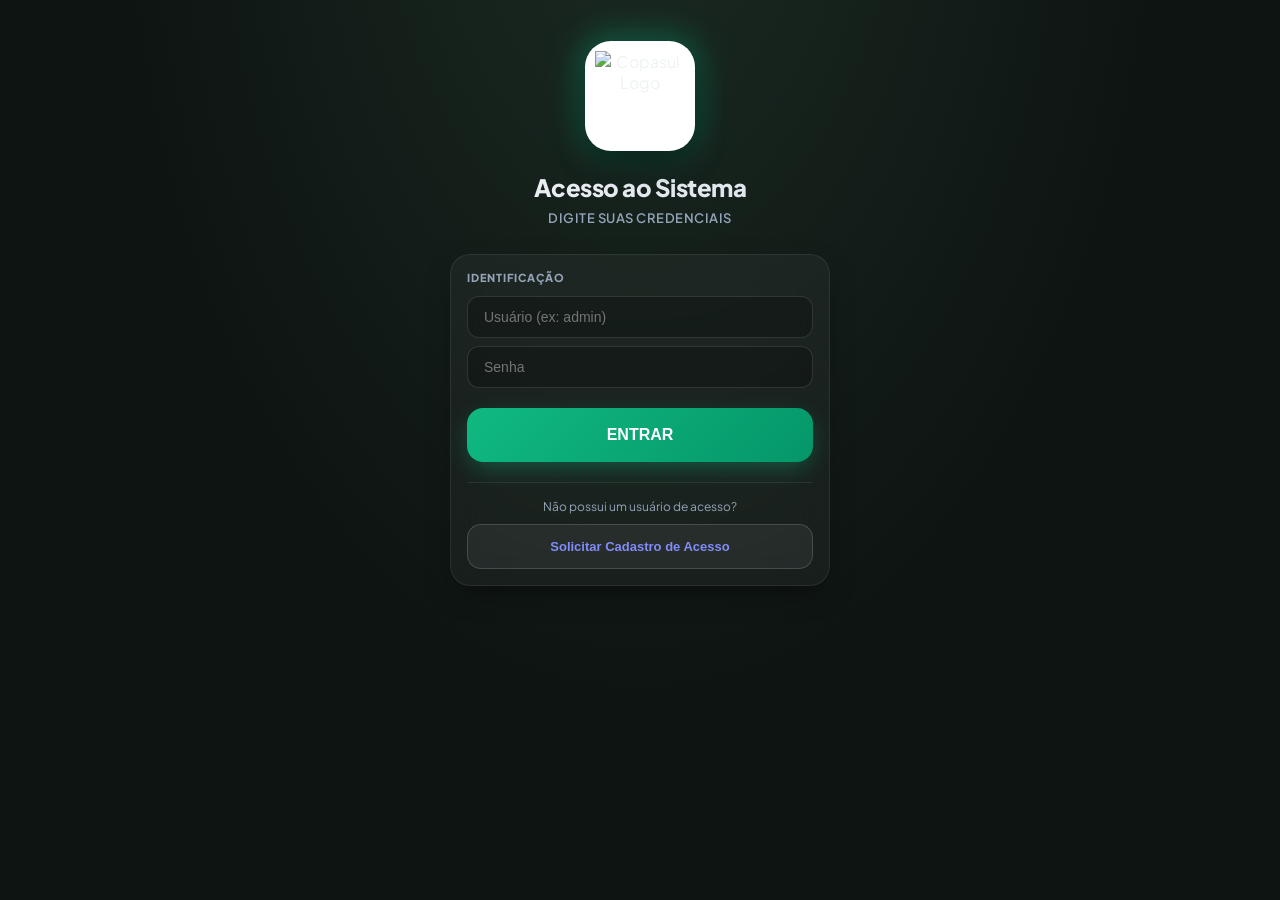
==== index.html @ 6b908970 "Update index.html" ====
<!DOCTYPE html>
<html lang="pt-BR">
<head>
<meta charset="UTF-8">
<meta name="viewport" content="width=device-width, initial-scale=1.0, maximum-scale=1.0, user-scalable=no">
<title>Controle de Estoque - Posto</title>
<!-- Favicon do Sistema -->
<link rel="icon" type="image/png" href="https://img.icons8.com/color/48/gas-station.png">
  <!-- Configurações PWA -->
<link rel="manifest" href="manifest.json">
<meta name="theme-color" content="#0b0d14">
<meta name="mobile-web-app-capable" content="yes">
<meta name="apple-mobile-web-app-status-bar-style" content="black-translucent">
<meta name="apple-mobile-web-app-title" content="Estoque">
<!-- Bibliotecas do Sistema -->
<script src="https://cdn.jsdelivr.net/npm/chart.js"></script>
<script src="https://unpkg.com/html5-qrcode@2.3.8/html5-qrcode.min.js"></script>
<script src="https://cdn.jsdelivr.net/npm/@supabase/supabase-js@2"></script>
<script>
// ============================================
// CONEXÃO SUPABASE & GOOGLE SHEETS
// ============================================
const SUPABASE_URL = 'https://kfacrxovtiiqifpunqxc.supabase.co';
const SUPABASE_KEY = 'sb_publishable_sMCWfr1XkJ8M73cZJYxi2A_kX4SK5Wg';
const db = supabase.createClient(SUPABASE_URL, SUPABASE_KEY);
const GOOGLE_WEB_APP_URL = "https://script.google.com/macros/s/AKfycbx0r0Xn9BP7Nrf0JoCRQQv8cvqVRZZWNIVU2Ub8HAqlyHbhm7GnM1F5xrP2y8ndylPO/exec";

if (typeof google === 'undefined' || !google.script || !google.script.run) {
  window.google = window.google || {};
  window.google.script = window.google.script || {};
  
  function criarRunner() {
    return {
      _success: null,
      _failure: null,
      withSuccessHandler: function(fn) { this._success = fn; return this; },
      withFailureHandler: function(fn) { this._failure = fn; return this; },
      _executar: function(action, args) {
        var self = this;
        fetch(GOOGLE_WEB_APP_URL, {
          method: 'POST',
          body: JSON.stringify({ action: action, args: args })
        })
        .then(function(res) { return res.json(); })
        .then(function(data) { if (self._success) self._success(data); })
        .catch(function(err) {
          console.error("Erro na requisição (" + action + "):", err);
          if (self._failure) self._failure(err);
        });
      }
    };
  }
  Object.defineProperty(window.google.script, 'run', {
    get: function() {
      return new Proxy(criarRunner(), {
        get: function(target, prop) {
          if (prop === 'withSuccessHandler' || prop === 'withFailureHandler' || prop === '_executar') {
            return target[prop];
          }
          return function() {
            var args = Array.prototype.slice.call(arguments);
            target._executar(String(prop), args);
          };
        }
      });
    }
  });
}
</script>
<style>
@import url('https://fonts.googleapis.com/css2?family=Montserrat:wght@800;900&family=Oswald:wght@700&family=Plus+Jakarta+Sans:wght@400;500;600;700;800&display=swap');
* { margin:0; padding:0; box-sizing:border-box; }
body {
  font-family: 'Plus Jakarta Sans', 'Segoe UI', sans-serif;
  background: #0b0d14;
  background-image: radial-gradient(circle at 50% 0%, #1a1738 0%, #0b0d14 75%);
  background-attachment: fixed;
  min-height: 100vh;
  color: #f1f5f9;
  -webkit-tap-highlight-color: transparent;
  padding: 0 12px;
}
img { -webkit-user-drag: none; user-select: none; pointer-events: none; }
.app {
  width: 100%; max-width: 520px; margin: 0 auto; min-height: 100vh; padding-bottom: 40px; position: relative;
}
@media (min-width: 900px) {
  .app { max-width: 1180px; padding: 0 24px; }
  .menu { display: grid; grid-template-columns: repeat(2, 1fr); gap: 16px; }
  .bi-container { display: grid; grid-template-columns: 260px 1fr; gap: 24px; align-items: start; }
  .bi-kpi-grid { grid-template-columns: repeat(4, 1fr); }
  .bi-charts-row1 { display: grid; grid-template-columns: 1.6fr 1fr; gap: 16px; }
}
.page { display: none; animation: fadeIn .25s cubic-bezier(0.4, 0, 0.2, 1); position: relative; }
.page.active { display: block; }
@keyframes fadeIn { from { opacity: 0; transform: translateY(12px); } to { opacity: 1; transform: translateY(0); } }
.top-left-bar { position: fixed; top: 20px; left: 20px; z-index: 100; }
.btn-hamburger {
  width: 46px; height: 46px; border-radius: 50%; background: rgba(255,255,255,0.08);
  backdrop-filter: blur(10px); border: 1px solid rgba(255,255,255,0.15); color: #fff;
  display: flex; align-items: center; justify-content: center; cursor: pointer;
  box-shadow: 0 8px 20px rgba(0,0,0,0.5); transition: all 0.2s ease;
}
.btn-hamburger:hover { background: rgba(255,255,255,0.2); transform: scale(1.05); }
.drawer-overlay {
  display: none; position: fixed; inset: 0; background: rgba(0,0,0,0.85);
  backdrop-filter: blur(8px); z-index: 99999; justify-content: flex-start;
}
.drawer-content {
  width: 340px; max-width: 85%; height: 100%; background: #111422;
  border-right: 1px solid rgba(255,255,255,0.12); padding: 24px 20px;
  display: flex; flex-direction: column; gap: 12px; overflow-y: auto; animation: slideRight .25s ease;
}
@keyframes slideRight { from { transform: translateX(-100%); } to { transform: translateX(0); } }
.drawer-header {
  display: flex; align-items: center; justify-content: space-between;
  border-bottom: 1px solid rgba(255,255,255,0.08); padding-bottom: 14px; margin-bottom: 4px;
}
.drawer-title { display: flex; align-items: center; gap: 10px; color: #22c55e; font-weight: 800; font-size: 16px; }
.tool-link {
  display: flex; align-items: center; gap: 12px; padding: 16px; background: rgba(255,255,255,0.04);
  border: 1px solid rgba(255,255,255,0.08); border-radius: 14px; color: #f1f5f9;
  text-decoration: none; font-weight: 700; font-size: 14px; cursor: pointer; transition: all .2s;
  width: 100%;
}
.tool-link:hover {
  background: rgba(34,197,94,0.15); border-color: rgba(34,197,94,0.4);
  color: #22c55e; transform: translateX(4px); box-shadow: 0 4px 15px rgba(34,197,94,0.2);
}
.accordion-header {
  display: flex; align-items: center; justify-content: space-between; padding: 16px;
  background: linear-gradient(135deg, rgba(239,68,68,0.1), rgba(185,28,28,0.1));
  border: 1px solid rgba(239,68,68,0.2); border-radius: 14px; color: #f87171;
  font-weight: 800; font-size: 14px; cursor: pointer; transition: all .2s;
  width: 100%;
}
.accordion-header:hover { background: rgba(239,68,68,0.15); box-shadow: 0 4px 15px rgba(239,68,68,0.2); }
.chevron { transition: transform .3s ease; font-size: 12px; }
.accordion-content {
  display: none; flex-direction: column; gap: 8px; padding: 8px 0 8px 16px;
  border-left: 2px solid rgba(239,68,68,0.2); margin-left: 8px; animation: fadeIn .2s ease;
}
.sub-link { padding: 12px 14px; font-size: 13px; background: transparent; border-color: transparent; display: flex; align-items: center; gap: 10px; transition: all 0.2s;}
.sub-link:hover { background: rgba(255,255,255,0.05); color: #fff; transform: translateX(2px); border-radius: 8px;}
.home-top { text-align: center; padding: 36px 12px 24px; }
.logo-wrapper { position: relative; width: 120px; height: 120px; margin: 0 auto 16px; display: flex; align-items: center; justify-content: center; }
.logo-bg { position: absolute; inset: 0; background: linear-gradient(135deg, #10b981, #059669); border-radius: 30px; filter: blur(16px); opacity: 0.45; }
.logo { position: relative; width: 110px; height: 110px; background: #ffffff; border-radius: 26px; display: flex; align-items: center; justify-content: center; box-shadow: 0 12px 30px -5px rgba(0,0,0,0.6); overflow: hidden; padding: 10px; }
.logo img { width: 100%; height: 100%; object-fit: contain; display: block; }
.greet { font-size: 13px; font-weight: 600; color: #94a3b8; letter-spacing: 0.5px; text-transform: uppercase; margin-bottom: 4px; }
.home-title { font-size: 24px; font-weight: 800; letter-spacing: -0.5px; background: linear-gradient(to right, #ffffff, #cbd5e1); -webkit-background-clip: text; -webkit-text-fill-color: transparent; }
.menu { display: flex; flex-direction: column; gap: 12px; padding: 0 0 28px; }
.menu-btn { 
  display: flex; align-items: center; gap: 16px; padding: 18px 22px; border-radius: 18px; 
  border: 1px solid rgba(255,255,255,0.12); color: #fff; font-size: 15px; font-weight: 700; 
  cursor: pointer; width: 100%; text-align: left; box-shadow: 0 8px 20px -4px rgba(0,0,0,0.3); transition: all .2s; 
}
.menu-btn:hover { transform: translateY(-2px); filter: brightness(1.1); }
.menu-btn svg { width: 24px; height: 24px; flex-shrink: 0; }
.b1 { background: linear-gradient(135deg, #2563eb, #1d4ed8); }
.b1:hover { box-shadow: 0 8px 25px rgba(37, 99, 235, 0.5); }
.b2 { background: linear-gradient(135deg, #7c3aed, #6d28d9); }
.b2:hover { box-shadow: 0 8px 25px rgba(124, 58, 237, 0.5); }
.b3 { background: linear-gradient(135deg, #16a34a, #15803d); }
.b3:hover { box-shadow: 0 8px 25px rgba(22, 163, 74, 0.5); }
.b4 { background: linear-gradient(135deg, #ea580c, #c2410c); }
.b4:hover { box-shadow: 0 8px 25px rgba(234, 88, 12, 0.5); }
.page-header { display: flex; align-items: center; justify-content: space-between; gap: 12px; padding: 16px 4px; border-bottom: 1px solid rgba(255,255,255,0.08); position: sticky; top: 0; background: rgba(11, 13, 20, 0.85); backdrop-filter: blur(12px); z-index: 10; }
.back { background: rgba(255,255,255,0.06); border: 1px solid rgba(255,255,255,0.1); border-radius: 10px; color: #cbd5e1; font-size: 13px; font-weight: 600; cursor: pointer; display: flex; align-items: center; gap: 6px; padding: 8px 12px; transition: all 0.2s;}
.back:hover { background: rgba(255,255,255,0.15); color: #fff; }
.back svg { width: 16px; height: 16px; }
.page-title { font-size: 16px; font-weight: 800; flex: 1; white-space: nowrap; overflow: hidden; text-overflow: ellipsis; }
.btn-cache-top { background: linear-gradient(135deg, #10b981, #059669); color: #fff; border: none; border-radius: 10px; padding: 8px 14px; font-size: 12px; font-weight: 700; cursor: pointer; box-shadow: 0 4px 12px rgba(16,185,129,0.25); transition: all 0.2s;}
.btn-cache-top:hover { filter: brightness(1.1); transform: translateY(-1px); }
.page-body { padding: 16px 0 28px; }
.card { background: rgba(255, 255, 255, 0.04); backdrop-filter: blur(16px); border-radius: 20px; padding: 16px; margin-bottom: 14px; border: 1px solid rgba(255, 255, 255, 0.08); box-shadow: 0 10px 30px -10px rgba(0,0,0,0.5); }
.card-clickable { cursor: pointer; transition: all 0.2s; }
.card-clickable:hover { border-color: rgba(99,102,241,0.4); transform: translateY(-2px); background: rgba(255,255,255,0.06); }
.card-title { font-size: 11px; font-weight: 800; color: #94a3b8; margin-bottom: 12px; text-transform: uppercase; letter-spacing: 1px; }
.input-group { display: flex; gap: 8px; align-items: center; }
.input { width: 100%; padding: 12px 16px; border: 1px solid rgba(255,255,255,0.12); border-radius: 12px; font-size: 14px; background: rgba(0,0,0,0.25); color: #fff; margin-bottom: 8px; transition: all 0.2s;}
select.input option { background: #0b0d14; color: #fff; }
.input:focus { outline: none; border-color: #6366f1; box-shadow: 0 0 0 3px rgba(99,102,241,0.25); }
.btn-cam {
  background: linear-gradient(135deg, #8b5cf6, #6d28d9); color: #fff; border: none; border-radius: 12px;
  padding: 10px 14px; cursor: pointer; display: flex; align-items: center; justify-content: center;
  flex-shrink: 0; height: 44px; width: 46px; box-shadow: 0 4px 12px rgba(139,92,246,0.3); transition: all 0.2s;
}
.btn-cam:hover { transform: translateY(-2px); filter: brightness(1.1); }
.btn-cam svg { width: 22px; height: 22px; stroke: #ffffff; display: block; }
.btn-search-web { background: linear-gradient(135deg, #3b82f6, #1d4ed8); color: #fff; border: none; border-radius: 12px; padding: 10px 14px; cursor: pointer; display: flex; align-items: center; justify-content: center; flex-shrink: 0; height: 44px; font-size: 16px; transition: all 0.2s;}
.btn-search-web:hover { filter: brightness(1.1); transform: translateY(-2px); }
.row { display: flex; gap: 10px; margin-bottom: 8px; flex-wrap: wrap; }
.btn { padding: 12px 18px; border: none; border-radius: 12px; background: linear-gradient(135deg, #4f46e5, #3b82f6); color: #fff; font-size: 14px; font-weight: 700; cursor: pointer; transition: all 0.2s;}
.btn:hover { filter: brightness(1.1); }
.btn-more { width: 100%; padding: 14px; border: 1px solid rgba(255,255,255,0.15); border-radius: 14px; background: rgba(255,255,255,0.06); color: #818cf8; font-size: 13px; font-weight: 700; cursor: pointer; margin-top: 12px; text-align: center; transition: all 0.2s;}
.btn-more:hover { background: rgba(129,140,248,0.15); border-color: #818cf8; }
.btn-save { width: 100%; padding: 18px; border: none; border-radius: 16px; background: linear-gradient(135deg, #10b981, #059669); color: #fff; font-size: 16px; font-weight: 800; cursor: pointer; margin-top: 8px; box-shadow: 0 8px 24px -4px rgba(16,185,129,0.4); transition: all 0.2s;}
.btn-save:hover { filter: brightness(1.1); transform: translateY(-2px); }
.btn-save:disabled { background: rgba(255,255,255,0.1); color: #64748b; box-shadow: none; cursor: not-allowed; transform: none; filter: none; }
.scanner-laser-box {
  position: absolute; top: 50%; left: 50%;
  transform: translate(-50%, -50%);
  width: 85%; height: 68px;
  border: 2px solid #22c55e;
  border-radius: 12px;
  box-shadow: 0 0 0 4000px rgba(0, 0, 0, 0.7);
  pointer-events: none; z-index: 10;
}
.laser-line {
  width: 100%; height: 2px;
  background: #ef4444;
  box-shadow: 0 0 10px #ef4444;
  position: absolute; top: 0;
  animation: scanLaser 2s infinite ease-in-out;
}
@keyframes scanLaser {
  0% { top: 5%; }
  50% { top: 95%; }
  100% { top: 5%; }
}
.prod-item {
  display: flex; align-items: center; justify-content: space-between; gap: 12px;
  padding: 12px 0; border-bottom: 1px solid rgba(255, 255, 255, 0.06);
}
.prod-item:last-child { border-bottom: none; }
.prod-thumb {
  width: 48px; height: 48px; border-radius: 12px; background: #ffffff !important;
  display: flex; align-items: center; justify-content: center; flex-shrink: 0;
  overflow: hidden; font-size: 20px; border: 1px solid rgba(255, 255, 255, 0.2);
  padding: 3px; box-shadow: 0 4px 10px rgba(0,0,0,0.3);
}
.prod-thumb img { 
  width: 100%; height: 100%; object-fit: contain !important; border-radius: 6px; background: #ffffff !important;
}
.prod-info { flex: 1; min-width: 0; }
.prod-name { font-size: 13px; font-weight: 700; color: #fff; margin-bottom: 3px; word-break: break-word; line-height: 1.3; }
.prod-meta { font-size: 11px; color: #94a3b8; font-weight: 500; }
.prod-counter { display: flex; align-items: center; gap: 6px; flex-shrink: 0; }
.btn-qty { width: 38px; height: 38px; border-radius: 10px; border: 1px solid rgba(255, 255, 255, 0.12); background: rgba(255, 255, 255, 0.06); color: #fff; font-size: 18px; font-weight: 800; cursor: pointer; display: flex; align-items: center; justify-content: center; transition: all 0.15s; }
.btn-qty:active { transform: scale(0.92); background: rgba(255, 255, 255, 0.2); }
.qty-input { width: 46px; height: 38px; border-radius: 10px; border: 1px solid rgba(255, 255, 255, 0.15); background: rgba(0, 0, 0, 0.35); color: #38bdf8; font-size: 14px; font-weight: 800; text-align: center; font-family: inherit; }
.qty-input:focus { outline: none; border-color: #38bdf8; }
.barcode-highlight { color: #f87171; font-weight: 700; }
.tab-container { display: flex; gap: 8px; margin-bottom: 14px; background: rgba(255,255,255,0.04); padding: 4px; border-radius: 14px; border: 1px solid rgba(255,255,255,0.08); }
.tab-btn { flex: 1; padding: 10px; text-align: center; font-size: 12px; font-weight: 800; color: #94a3b8; border-radius: 10px; cursor: pointer; transition: all 0.2s; border: none; background: transparent; }
.tab-btn.active { background: linear-gradient(135deg, #10b981, #059669); color: #fff; box-shadow: 0 4px 12px rgba(16,185,129,0.3); }
.poster-preview-box {
  width: 100%; max-width: 320px; aspect-ratio: 1 / 1.414; background: #ffffff; color: #000000;
  margin: 16px auto; border-radius: 12px; overflow: hidden; display: flex; flex-direction: column;
  box-shadow: 0 15px 35px rgba(0,0,0,0.6); position: relative; border: 2px solid #cbd5e1;
}
.poster-header-banner {
  background: #d1d5db; padding: 32px 10px 48px; text-align: center; position: relative;
  clip-path: polygon(0 0, 100% 0, 100% 75%, 50% 100%, 0 75%);
  -webkit-clip-path: polygon(0 0, 100% 0, 100% 75%, 50% 100%, 0 75%);
}
.poster-header-title {
  font-size: 34px; font-weight: 900; color: #000000; text-transform: uppercase;
  font-family: 'Montserrat', sans-serif; letter-spacing: 0.5px; text-shadow: 0 3px 6px rgba(0,0,0,0.12);
}
.poster-body-content {
  flex: 1; display: flex; flex-direction: column; align-items: center; justify-content: space-around;
  padding: 16px 12px; text-align: center;
}
.poster-prod-title {
  font-size: 22px; font-weight: 700; color: #000000; text-transform: uppercase; line-height: 1.15;
  word-break: break-word; font-family: 'Oswald', sans-serif; letter-spacing: 0.5px; max-width: 95%;
}
.poster-price-container {
  display: flex; align-items: baseline; justify-content: center; font-weight: 900; color: #000000;
  font-family: 'Montserrat', sans-serif;
}
.poster-price-symbol { font-size: 28px; margin-right: 4px; font-weight: 900; }
.poster-price-big { font-size: 105px; line-height: 0.8; font-weight: 900; letter-spacing: -3px; }
.poster-price-cents { font-size: 42px; font-weight: 900; margin-left: 2px; }
.bi-container { display: flex; flex-direction: column; gap: 16px; }
.bi-kpi-grid { display: grid; grid-template-columns: repeat(2, 1fr); gap: 12px; margin-bottom: 16px; }
.bi-kpi-card { background: rgba(255, 255, 255, 0.04); border: 1px solid rgba(255, 255, 255, 0.08); border-radius: 16px; padding: 14px; display: flex; align-items: center; gap: 12px; }
.bi-kpi-icon { width: 42px; height: 42px; border-radius: 12px; display: flex; align-items: center; justify-content: center; font-size: 20px; flex-shrink: 0; }
.bi-kpi-info { display: flex; flex-direction: column; }
.bi-kpi-label { font-size: 11px; font-weight: 700; color: #94a3b8; text-transform: uppercase; }
.bi-kpi-val { font-size: 20px; font-weight: 800; color: #fff; margin-top: 2px; }
.bi-charts-row1 { display: grid; grid-template-columns: 1fr; gap: 16px; }
.bi-chart-card { background: rgba(255, 255, 255, 0.04); border: 1px solid rgba(255, 255, 255, 0.08); border-radius: 20px; padding: 16px; }
.bi-chart-title { font-size: 12px; font-weight: 800; color: #94a3b8; text-transform: uppercase; margin-bottom: 12px; }
.chart-wrapper { position: relative; width: 100%; height: 250px; }
.modal-cam { display: none; position: fixed; top: 0; left: 0; width: 100%; height: 100%; background: rgba(0,0,0,0.92); backdrop-filter: blur(10px); z-index: 9999; flex-direction: column; align-items: center; justify-content: center; padding: 16px; }
.modal-cam-content { width: 100%; max-width: 560px; background: #111422; border-radius: 24px; border: 1px solid rgba(255,255,255,0.12); text-align: center; padding: 24px 20px; max-height: 90vh; overflow-y: auto; }
.rel-stats { display: grid; grid-template-columns: repeat(4, 1fr); gap: 8px; margin: 14px 0; }
.rel-stat-card { padding: 10px 4px; border-radius: 12px; background: rgba(255,255,255,0.04); border: 1px solid rgba(255,255,255,0.08); text-align: center; }
.rel-stat-val { font-size: 18px; font-weight: 800; margin-top: 2px; }
.rel-table { width: 100%; border-collapse: collapse; font-size: 12px; text-align: left; }
.rel-table th { padding: 8px 4px; color: #94a3b8; border-bottom: 2px solid rgba(255,255,255,0.1); font-size: 11px; }
.rel-table td { padding: 8px 4px; border-bottom: 1px solid rgba(255,255,255,0.06); }
.rel-table-wrapper { max-height: 280px; overflow-y: auto; margin-top: 10px; }
.toast { position: fixed; top: 20px; left: 50%; transform: translateX(-50%) translateY(-100px); padding: 14px 24px; border-radius: 14px; font-size: 13px; font-weight: 700; color: #fff; z-index: 10000; transition: all .3s ease; pointer-events: none; max-width: 90%; text-align: center; box-shadow: 0 10px 30px rgba(0,0,0,0.5); backdrop-filter: blur(8px); }
.toast.show { transform: translateX(-50%) translateY(0); }
.t-ok { background: rgba(16,185,129,0.92); border: 1px solid rgba(255,255,255,0.2); }
.t-er { background: rgba(239,68,68,0.92); border: 1px solid rgba(255,255,255,0.2); }
.t-w { background: rgba(245,158,11,0.92); border: 1px solid rgba(255,255,255,0.2); }
.empty { text-align: center; padding: 32px 16px; color: #64748b; font-size: 13px; }
.loading { text-align: center; padding: 28px; color: #94a3b8; font-size: 13px; }
.spin { width: 28px; height: 28px; border: 3px solid rgba(255,255,255,0.1); border-top-color: #6366f1; border-radius: 50%; animation: spin 1s linear infinite; margin: 0 auto 10px; }
@keyframes spin { to { transform: rotate(360deg); } }
.list-item { display: flex; justify-content: space-between; align-items: center; padding: 12px 14px; background: rgba(255,255,255,0.03); border: 1px solid rgba(255,255,255,0.05); border-radius: 12px; margin-bottom: 8px; gap: 10px; }
.list-tag { display: inline-block; padding: 3px 8px; border-radius: 6px; background: rgba(99,102,241,0.15); color: #a5b4fc; font-size: 11px; font-weight: 700; margin-right: 6px; }
.list-cat { font-size: 11px; color: #64748b; margin-top: 3px; }
.btn-edit-item { background: rgba(59,130,246,0.15); border: none; color: #60a5fa; font-size: 14px; border-radius: 8px; width: 32px; height: 32px; cursor: pointer; display: flex; align-items: center; justify-content: center; }
.del { background: rgba(239,68,68,0.15); border: none; color: #f87171; font-size: 16px; font-weight: 700; border-radius: 8px; width: 32px; height: 32px; cursor: pointer; display: flex; align-items: center; justify-content: center; }
.checkbox-group { display: grid; grid-template-columns: repeat(2,1fr); gap: 8px; margin: 10px 0; }
.checkbox-item { display: flex; align-items: center; gap: 8px; font-size: 12px; color: #38bdf8; background: rgba(56,189,248,0.06); padding: 8px 12px; border-radius: 10px; border: 1px solid rgba(56,189,248,0.35); }
.notif { padding: 14px; background: rgba(255,255,255,0.03); border-radius: 12px; margin-bottom: 8px; border-left: 4px solid; font-size: 13px; }
.notif-d { border-left-color: #ef4444; background: rgba(239,68,68,0.05); }
.notif-w { border-left-color: #f59e0b; background: rgba(245,158,11,0.05); }
.notif-s { border-left-color: #10b981; background: rgba(16,185,129,0.05); }
.log-item { background: rgba(255,255,255,0.03); border-radius: 12px; padding: 14px; margin-bottom: 8px; border: 1px solid rgba(255,255,255,0.05); font-size: 12px; }
.log-date { font-weight: 800; color: #818cf8; margin-bottom: 6px; font-size: 11px; text-transform: uppercase; }
.log-detail { color: #cbd5e1; line-height: 1.5; }
.badge-status { display: inline-block; padding: 3px 8px; border-radius: 6px; font-size: 10px; font-weight: 800; }
.b-falta { background: rgba(239,68,68,0.15); color: #f87171; }
.b-sobra { background: rgba(245,158,11,0.15); color: #fbbf24; }
.b-ok { background: rgba(16,185,129,0.15); color: #34d399; }
/* IMPRESSÃO */
@media print {
  @page { size: A4 portrait; margin: 8mm; }
  html, body { background: #ffffff !important; }
  body * { visibility: hidden !important; }
  .no-print { display: none !important; }

  body.printing-cartaz .poster-preview-box,
  body.printing-cartaz .poster-preview-box * { visibility: visible !important; }
  body.printing-cartaz .poster-preview-box {
    position: fixed; left: 0; top: 0;
    width: 100%; max-width: 100%; height: 100%;
    margin: 0; border-radius: 0; border: none;
    box-shadow: none; page-break-after: avoid;
    -webkit-print-color-adjust: exact; print-color-adjust: exact;
  }
  body.printing-cartaz .poster-header-banner,
  body.printing-cartaz .poster-body-content {
    -webkit-print-color-adjust: exact; print-color-adjust: exact;
  }

  body.printing-relatorio .app > *:not(#modal-relatorio) { display: none !important; }
  body.printing-relatorio .app { max-width: 100% !important; padding: 0 !important; margin: 0 !important; }
  body.printing-relatorio #modal-relatorio,
  body.printing-relatorio #modal-relatorio * { visibility: visible !important; }
  body.printing-relatorio #modal-relatorio {
    position: static !important; left: auto; top: auto;
    width: 100%; height: auto !important; max-height: none !important;
    background: #ffffff !important; display: block !important;
    padding: 0; margin: 0; overflow: visible !important;
    backdrop-filter: none; align-items: stretch; justify-content: flex-start;
  }
  body.printing-relatorio .modal-cam-content {
    max-width: 100% !important; width: 100% !important;
    background: #ffffff !important; border: none !important;
    border-radius: 0 !important; padding: 0 !important;
    max-height: none !important; height: auto !important;
    overflow: visible !important; box-shadow: none !important;
    display: block !important;
  }
  body.printing-relatorio .rel-table { page-break-inside: auto; }
  body.printing-relatorio .rel-table thead { display: table-header-group; }
  body.printing-relatorio .rel-table tr { page-break-inside: avoid; page-break-after: auto; }
  body.printing-relatorio .rel-table td,
  body.printing-relatorio .rel-table th { page-break-inside: avoid; }
  body.printing-relatorio #rel-title,
  body.printing-relatorio #rel-sub { color: #000000 !important; }
  body.printing-relatorio .rel-stat-card { background: #f1f5f9 !important; border: 1px solid #cbd5e1 !important; }
  body.printing-relatorio .rel-stat-card div { color: #000000 !important; }
  body.printing-relatorio .rel-stat-val { color: #000000 !important; }
  body.printing-relatorio .rel-table th { color: #000000 !important; border-bottom: 2px solid #000000 !important; }
  body.printing-relatorio .rel-table td { color: #000000 !important; border-bottom: 1px solid #cbd5e1 !important; }
  body.printing-relatorio .rel-table-wrapper { max-height: none !important; overflow: visible !important; }
  body.printing-relatorio .badge-status { border: 1px solid #000000; color: #000000 !important; background: #ffffff !important; }
}

/* 📱 CORREÇÃO DEFINITIVA PARA O TEXTO ESPREMIDO NO TELEMÓVEL */
@media (max-width: 600px) {
  .prod-item {
    flex-wrap: wrap !important;
    align-items: flex-start !important;
    padding: 12px 0 !important;
  }
  .prod-thumb {
    width: 44px !important;
    height: 44px !important;
    flex-shrink: 0 !important;
  }
  .prod-info {
    flex: 1 1 calc(100% - 60px) !important;
    min-width: 0 !important;
  }
  .prod-name {
    font-size: 13px !important;
    white-space: normal !important;
    word-break: break-word !important;
  }
  .prod-counter {
    flex: 1 1 100% !important;
    width: 100% !important;
    justify-content: flex-end !important;
    margin-top: 10px !important;
    padding-left: 56px !important;
  }
}
</style>
<base target="_blank">
<style>
.stock-line-icon{display:inline-flex;vertical-align:-0.18em;align-items:center;justify-content:center;width:1.15em;height:1.15em;flex:none;margin-right:.3em;color:inherit}.stock-line-icon svg{display:block;width:100%;height:100%}
</style>
<script src="icons.js" defer></script>
<style>

/* COPASUL CORPORATE UI — ETAPA 1: HOME E MENU LATERAL
   Estilos isolados; não alteram regras de negócio ou permissões. */
:root { --cop-green:#159957; --cop-green-light:#35c782; --cop-graphite:#101715; --cop-panel:#17201d; --cop-border:#2b3832; --cop-muted:#9aa9a1; }
body { background:#0e1412; background-image:radial-gradient(ellipse at 50% -20%,#1b2b23 0%,#0e1412 58%); color:#edf4ef; }
#p-home .home-top { padding:48px 12px 30px; }
#p-home .logo-wrapper { width:94px; height:94px; margin-bottom:22px; }
#p-home .logo-bg { background:#166b43; border-radius:22px; filter:blur(18px); opacity:.18; }
#p-home .logo { width:88px; height:88px; border-radius:19px; box-shadow:0 7px 24px rgba(0,0,0,.25); }
#p-home .greet { color:#91aa9a; font-size:12px; font-weight:600; letter-spacing:.07em; margin-bottom:7px; }
#p-home .home-title { background:none; -webkit-text-fill-color:#edf4ef; color:#edf4ef; font-size:25px; font-weight:700; letter-spacing:-.035em; }
#p-home .menu { max-width:960px; margin:0 auto; gap:11px; padding:4px 8px 36px; }
#p-home .menu-btn, #p-home .menu-btn.b1, #p-home .menu-btn.b2, #p-home .menu-btn.b3, #p-home .menu-btn.b4 {
  background:#18211d; color:#e8f1ea; border:1px solid #2b3931; border-radius:12px;
  box-shadow:none; min-height:66px; padding:17px 22px; font-size:14px; font-weight:650;
  transition:background .18s,border-color .18s,box-shadow .18s;
}
#p-home .menu-btn:hover { transform:none; filter:none; background:#20352a; border-color:#36885d; box-shadow:0 0 0 1px rgba(53,199,130,.12); }
#p-home .menu-btn:focus-visible, .drawer-content button:focus-visible, .drawer-content .tool-link:focus-visible { outline:2px solid #42d68b; outline-offset:3px; }
#p-home .menu-btn svg { color:#42ca84; width:21px; height:21px; }
#p-home .btn-hamburger { background:#18211d; border:1px solid #34463b; box-shadow:none; color:#d9eee0; }
#p-home .btn-hamburger:hover { transform:none; background:#22392c; }
.drawer-content { background:#121a17; border-right:1px solid #304038; width:350px; max-width:90%; padding:24px 17px; gap:9px; scrollbar-width:thin; scrollbar-color:#3b5043 transparent; }
.drawer-content::-webkit-scrollbar { width:5px; }
.drawer-content::-webkit-scrollbar-thumb { background:#3b5043; border-radius:8px; }
.drawer-header { border-bottom:1px solid #2c3a32; padding:0 5px 19px; margin-bottom:10px; }
.drawer-title { color:#e5f4e9; font-weight:700; font-size:15px; }
.drawer-title svg { stroke:#39c980; }
.drawer-content .tool-link, .drawer-content .accordion-header {
  background:#19231e !important; border:1px solid #2b3931 !important;
  color:#dce9df !important; border-radius:10px; box-shadow:none !important;
  padding:14px 15px; min-height:53px; font-size:13px; font-weight:600;
  transition:background .18s,border-color .18s,color .18s;
}
.drawer-content .tool-link:hover, .drawer-content .accordion-header:hover { background:#23392b !important; border-color:#3d8d61 !important; color:#f4fff7 !important; transform:none; box-shadow:none !important; }
.drawer-content .tool-link svg, .drawer-content .accordion-header svg { color:#5acb91 !important; width:18px; height:18px; }
.drawer-content .accordion-content { border-left:1px solid #355441; margin-left:12px; padding-left:11px; }
.drawer-content .sub-link { background:transparent !important; border-color:transparent !important; min-height:42px; padding:10px 12px; }
.drawer-content .chevron { color:#78b999 !important; }
.drawer-content [data-nav="logout"], .drawer-content [id*="logout"] { color:#e4a6a6 !important; }
@media(max-width:600px) {
 #p-home .home-top { padding-top:36px; }
 #p-home .menu { padding-left:0; padding-right:0; }
 #p-home .menu-btn { min-height:60px !important; padding:15px 17px !important; }
 .drawer-content { width:330px; max-width:88vw; }
}
</style>
<link rel="stylesheet" href="themes.css">
<script src="themes.js" defer></script>
</head>
<body>
<div class="app">
<!-- TELA LOGIN -->
<div id="p-login" class="page active">
  <div class="home-top">
    <div class="logo-wrapper">
      <div class="logo-bg"></div>
      <div class="logo"><img src="https://i.postimg.cc/d1BtBqtt/images.jpg" alt="Copasul Logo"></div>
    </div>
    <div class="home-title" style="margin-bottom:8px">Acesso ao Sistema</div>
    <div class="greet">Digite suas credenciais</div>
  </div>
  <div class="card" style="max-width:380px;margin:0 auto">
    <div class="card-title">IDENTIFICAÇÃO</div>
    <input class="input" id="login-user" placeholder="Usuário (ex: admin)">
    <input class="input" id="login-pass" type="password" placeholder="Senha">
    <button class="btn-save" id="btn-do-login" onclick="window.executarLogin()" style="margin-top:12px">ENTRAR</button>
    <div style="text-align:center;margin-top:20px;border-top:1px solid rgba(255,255,255,0.08);padding-top:16px">
      <div style="font-size:12px;color:#94a3b8;margin-bottom:10px">Não possui um usuário de acesso?</div>
      <button class="btn-more" id="btn-go-solicitar" onclick="window.nav('solicitar')" style="margin-top:0">Solicitar Cadastro de Acesso</button>
    </div>
  </div>
</div>

<!-- TELA SOLICITAÇÃO -->
<div id="p-solicitar" class="page">
  <div class="page-header">
    <button class="back" id="btn-back-to-login" onclick="window.nav('login')">
      <svg viewBox="0 0 24 24" fill="none" stroke="currentColor" stroke-width="2.5"><polyline points="15 18 9 12 15 6"/></svg> Voltar
    </button>
    <div class="page-title">Solicitar Acesso</div>
  </div>
  <div class="page-body">
    <div class="card">
      <div class="card-title">PREENCHA SEUS DADOS</div>
      <input class="input" id="sol-nome" placeholder="Seu nome completo">
      <input class="input" id="sol-funcao" placeholder="Sua Função (ex: Operador, Caixa, Gerente)">
      <select class="input" id="sol-local">
        <option value="" disabled selected>Selecione o Local</option>
        <option value="Conveniência">Conveniência</option>
        <option value="Posto de Combustível">Posto de Combustível</option>
        <option value="Ambos / Geral">Ambos / Geral</option>
      </select>
      <input class="input" id="sol-telefone" type="tel" placeholder="Telefone de contato (WhatsApp)">
      <button class="btn-save" id="btn-send-solicitacao" onclick="window.executarSolicitacao()">Enviar Solicitação</button>
    </div>
  </div>
</div>

<!-- TELA INICIAL (HOME) -->
<div id="p-home" class="page">
  <div class="top-left-bar">
    <button class="btn-hamburger" id="btn-open-tools" title="Ferramentas da Equipe">
      <svg viewBox="0 0 24 24" width="22" height="22" fill="none" stroke="currentColor" stroke-width="2.5" stroke-linecap="round"><line x1="3" y1="6" x2="21" y2="6"/><line x1="3" y1="12" x2="21" y2="12"/><line x1="3" y1="18" x2="21" y2="18"/></svg>
    </button>
  </div>
  <div class="home-top">
    <div class="logo-wrapper">
      <div class="logo-bg"></div>
      <div class="logo"><img src="https://i.postimg.cc/d1BtBqtt/images.jpg" alt="Copasul Logo" draggable="false"></div>
    </div>
    <div class="greet" id="user-greet">Carregando...</div>
    <div class="home-title">Escolha uma ação</div>
  </div>
  <div class="menu">
    <button class="menu-btn b1" data-nav="contagem" style="display:none">Contagem de Estoque</button>
    <button class="menu-btn b2" data-nav="cadastrar" style="display:none">Cadastrar / Editar Produtos</button>
    <button class="menu-btn b3" data-nav="relatorio" style="display:none">Dash de Relatorio</button>
    <button class="menu-btn b4" data-nav="notif" style="display:none">Dash de Notificacoes</button>
  </div>
</div>

<!-- Preferências de aparência: não modifica permissões nem dados operacionais -->
<div id="p-configuracoes" class="page">
  <div class="page-header"><button class="back" data-nav="home">Voltar</button><div class="page-title">Configurações do Sistema</div></div>
  <section class="theme-settings" aria-labelledby="theme-heading">
    <div class="theme-eyebrow">PREFERÊNCIAS PESSOAIS</div>
    <h2 id="theme-heading">Aparência do sistema</h2>
    <p>Escolha a identidade visual que combina com você. Sua preferência fica salva neste navegador, separadamente para cada usuário.</p>
    <div class="theme-options" role="group" aria-label="Escolha de tema">
      <button type="button" class="theme-choice" data-theme-choice="blue" aria-pressed="false"><span class="theme-swatch swatch-blue"><i></i><i></i><i></i></span><strong>Azul Executivo</strong><small>Azul e roxo</small><span class="theme-selected">Selecionado</span></button>
      <button type="button" class="theme-choice" data-theme-choice="teal" aria-pressed="false"><span class="theme-swatch swatch-teal"><i></i><i></i><i></i></span><strong>Turquesa Moderno</strong><small>Turquesa e azul</small><span class="theme-selected">Selecionado</span></button>
      <button type="button" class="theme-choice" data-theme-choice="amber" aria-pressed="false"><span class="theme-swatch swatch-amber"><i></i><i></i><i></i></span><strong>Âmbar Premium</strong><small>Âmbar e grafite</small><span class="theme-selected">Selecionado</span></button>
    </div>
    <p class="theme-note">A alteração é aplicada imediatamente. Não interfere em estoques, relatórios ou permissões.</p>
  </section>
</div>

<!-- TELA GERADOR DE CARTAZ DE PROMOÇÃO -->
<div id="p-cartaz" class="page">
  <div class="page-header">
    <button class="back" data-nav="home"><svg viewBox="0 0 24 24" fill="none" stroke="currentColor" stroke-width="2.5"><polyline points="15 18 9 12 15 6"/></svg> Voltar</button>
    <div class="page-title">Gerador de Cartazes</div>
  </div>
  <div class="page-body">
    <div class="card">
      <div class="card-title">MONTAR CARTAZ DE PROMOÇÃO</div>
      <div class="input-group" style="margin-bottom:8px">
        <input class="input" id="cartaz-search" placeholder="Buscar produto no Cache ou digite o nome...">
      </div>
      <select class="input" id="cartaz-filter-cat"><option value="TODAS">Todas as Categorias</option></select>
      <select class="input" id="cartaz-select-prod"><option value="" disabled selected>Selecione um produto...</option></select>
      <div class="row" style="margin-top:4px">
        <div style="flex:2">
          <div class="card-title" style="margin-bottom:4px">NOME NO CARTAZ</div>
          <input class="input" id="cartaz-prod-name" placeholder="Ex: REFRI SPRITE PET 600ML">
        </div>
        <div style="flex:1">
          <div class="card-title" style="margin-bottom:4px">PREÇO (R$)</div>
          <input class="input" id="cartaz-prod-price" placeholder="Ex: 5,00" value="5,00">
        </div>
      </div>
      <button class="btn-save" id="btn-print-cartaz" style="background:linear-gradient(135deg, #ec4899, #be185d);margin-top:10px">🖨️ Imprimir Cartaz em PDF</button>
    </div>
    <div class="card-title" style="margin-left:4px">PRÉ-VISUALIZAÇÃO DO CARTAZ</div>
    <div class="poster-preview-box">
      <div class="poster-header-banner"><div class="poster-header-title">PROMOÇÃO</div></div>
      <div class="poster-body-content">
        <div class="poster-prod-title" id="prev-prod-title">REFRI SPRITE PET 600ML</div>
        <div class="poster-price-container">
          <span class="poster-price-symbol">R$</span>
          <span class="poster-price-big" id="prev-price-int">5</span>
          <span class="poster-price-cents" id="prev-price-dec">,00</span>
        </div>
      </div>
    </div>
  </div>
</div>

<!-- TELA CONTAGEM -->
<div id="p-contagem" class="page">
  <div class="page-header">
    <button class="back" data-nav="home">Voltar</button>
    <div class="page-title">Contagem de Estoque</div>
    <button class="btn-cache-top" id="btn-cache-contagem">🔄 Atualizar Cache</button>
  </div>
  <div class="page-body">
    <div class="card">
      <div class="card-title">Quem esta contando?</div>
      <input class="input" id="resp" placeholder="Digite seu nome" style="margin-bottom:0">
    </div>
    <div class="card">
      <div class="card-title">Pesquisar Produto</div>
      <div class="input-group">
        <input class="input" id="search-input" placeholder="Buscar por Nome, ID ou Cód. Barras...">
        <button class="btn-cam" id="btn-cam-search" title="Escanear com Câmera">
          <svg viewBox="0 0 24 24" fill="none" stroke="#ffffff" stroke-width="2.2"><path d="M23 19a2 2 0 0 1-2 2H3a2 2 0 0 1-2-2V8a2 2 0 0 1 2-2h4l2-3h6l2 3h4a2 2 0 0 1 2 2z"/><circle cx="12" cy="13" r="4"/></svg>
        </button>
      </div>
    </div>
    <div class="card">
      <div class="card-title">Selecionar Categoria</div>
      <select class="input" id="filter-cat" style="margin-bottom:0"><option value="TODAS">Todas as Categorias</option></select>
    </div>
    <div id="load-contagem" class="loading"><div class="spin"></div>Carregando produtos...</div>
    <div id="lista-contagem"></div>
    <button class="btn-save" id="btn-save-cont" disabled>Salvar Contagem</button>
  </div>
</div>

<!-- TELA CADASTRO -->
<div id="p-cadastrar" class="page">
  <div class="page-header">
    <button class="back" data-nav="home">Voltar</button>
    <div class="page-title">Cadastrar Produtos</div>
    <button class="btn-cache-top" id="btn-cache-cadastrar">🔄 Atualizar Cache</button>
  </div>
  <div class="page-body">
    <div class="card">
      <div class="card-title" id="form-prod-title">NOVO PRODUTO</div>
      <div class="row">
        <input class="input" id="nid" placeholder="ID / Cód." style="flex:1;min-width:80px">
        <input class="input" id="nname" placeholder="Nome do produto" style="flex:2;min-width:140px">
      </div>
      <div class="row">
        <input class="input" id="ncat" placeholder="Categoria" style="flex:1;min-width:110px">
        <div class="input-group" style="flex:1.4;min-width:160px">
          <input class="input" id="ncodbarra" placeholder="Cód. de Barras">
          <button class="btn-cam" id="btn-cam-cad" title="Escanear com Câmera">
            <svg viewBox="0 0 24 24" fill="none" stroke="#ffffff" stroke-width="2.2"><path d="M23 19a2 2 0 0 1-2 2H3a2 2 0 0 1-2-2V8a2 2 0 0 1 2-2h4l2-3h6l2 3h4a2 2 0 0 1 2 2z"/><circle cx="12" cy="13" r="4"/></svg>
          </button>
          <button class="btn-search-web" id="btn-search-web" title="Buscar dados do produto na Internet">🔍</button>
        </div>
      </div>
      <div class="row">
        <input class="input" id="neideal" type="number" placeholder="Estoque Ideal" style="flex:1;min-width:100px">
        <button class="btn" id="btn-add" style="flex:1;min-width:100px">Adicionar</button>
        <button class="btn" id="btn-cancel-edit" style="display:none;background:rgba(239,68,68,0.2);color:#f87171;border:1px solid rgba(239,68,68,0.3);flex:0.6;min-width:80px">Cancelar</button>
      </div>
    </div>
    <div class="card">
      <div class="card-title">Produtos cadastrados</div>
      <div class="input-group" style="margin-bottom:12px">
        <input class="input" id="search-cad-input" placeholder="Pesquisar por Nome, ID ou Cód. Barras...">
        <button class="btn-cam" id="btn-cam-cad-search" title="Escanear para Pesquisar">
          <svg viewBox="0 0 24 24" fill="none" stroke="#ffffff" stroke-width="2.2"><path d="M23 19a2 2 0 0 1-2 2H3a2 2 0 0 1-2-2V8a2 2 0 0 1 2-2h4l2-3h6l2 3h4a2 2 0 0 1 2 2z"/><circle cx="12" cy="13" r="4"/></svg>
        </button>
      </div>
      <div id="load-prod" class="loading" style="display:none"><div class="spin"></div></div>
      <div id="plist"></div>
    </div>
  </div>
</div>

<!-- TELA DASHBOARD BI -->
<div id="p-relatorio" class="page">
  <div class="page-header">
    <button class="back" data-nav="home">Voltar</button>
    <div class="page-title">Visão geral de estoque</div>
  </div>
  <div class="page-body">
    <div id="load-rel" class="loading"><div class="spin"></div>Carregando dados BI...</div>
    <div class="bi-container" id="bi-container" style="display:none;">
      <div class="card" style="padding:16px; height:fit-content;">
        <div class="card-title">Filtro de tempo</div>
        <select class="input" id="bi-filter-ano"><option value="TODOS" selected>Todos os Anos</option><option value="2026">2026</option></select>
        <div class="card-title" style="margin-top:14px">Categoria</div>
        <select class="input" id="bi-filter-cat"><option value="TODAS">Todas as Categorias</option></select>
        <div class="card-title" style="margin-top:14px">Responsável</div>
        <select class="input" id="bi-filter-resp"><option value="TODOS">Todos os Usuários</option></select>
      </div>
      <div>
        <div class="bi-kpi-grid">
          <div class="bi-kpi-card"><div class="bi-kpi-icon" style="background:rgba(124,58,237,0.2);color:#a78bfa">📊</div><div class="bi-kpi-info"><div class="bi-kpi-label">Total Contado</div><div class="bi-kpi-val" id="bi-kpi-tot-contado">0</div></div></div>
          <div class="bi-kpi-card"><div class="bi-kpi-icon" style="background:rgba(16,185,129,0.2);color:#34d399">✔️</div><div class="bi-kpi-info"><div class="bi-kpi-label">Conformes (OK)</div><div class="bi-kpi-val" id="bi-kpi-tot-ok">0</div></div></div>
          <div class="bi-kpi-card"><div class="bi-kpi-icon" style="background:rgba(239,68,68,0.2);color:#f87171">⚠️</div><div class="bi-kpi-info"><div class="bi-kpi-label">Divergências</div><div class="bi-kpi-val" id="bi-kpi-tot-diff">0</div></div></div>
          <div class="bi-kpi-card"><div class="bi-kpi-icon" style="background:rgba(56,189,248,0.2);color:#38bdf8">🎯</div><div class="bi-kpi-info"><div class="bi-kpi-label">Acurácia Geral</div><div class="bi-kpi-val" id="bi-kpi-acuracia">0%</div></div></div>
        </div>
        <div class="bi-charts-row1">
          <div class="bi-chart-card"><div class="bi-chart-title">Contagens ao longo do tempo</div><div class="chart-wrapper"><canvas id="chart-trend"></canvas></div></div>
          <div class="bi-chart-card"><div class="bi-chart-title">Divergências por Categoria</div><div class="chart-wrapper"><canvas id="chart-cat"></canvas></div></div>
        </div>
      </div>
    </div>
  </div>
</div>

<!-- TELA HISTÓRICO DE RELATÓRIOS -->
<div id="p-historico" class="page">
  <div class="page-header">
    <button class="back" data-nav="home">Voltar</button>
    <div class="page-title">Histórico de Relatórios</div>
  </div>
  <div class="page-body">
    <div class="card-title" style="margin-bottom: 16px; margin-left:4px;">Seus relatórios salvos</div>
    <div id="load-historico" class="loading"><div class="spin"></div>Buscando histórico...</div>
    <div id="historico-list"></div>
  </div>
</div>

<!-- TELA MÓDULO: VALIDADES -->
<div id="p-validade" class="page">
  <div class="page-header">
    <button class="back" data-nav="home">Voltar</button>
    <div class="page-title">Controle de Validades</div>
  </div>
  <div class="page-body">
    <button class="btn-save" onclick="enviarAlertaValidade()" style="background: #ef4444; margin-bottom: 15px; border-radius: 8px;">
        <span>📩</span> Enviar Relatório por E-mail Agora
      </button>
    <div class="card">
      <div class="card-title">REGISTRAR VENCIMENTO DE PRODUTO</div>
      <div class="input-group" style="margin-bottom:8px">
        <input class="input" id="val-search-input" placeholder="Buscar por Nome, ID ou Cód...">
        <button class="btn-cam" id="btn-cam-val-search" title="Escanear com Câmera">
          <svg viewBox="0 0 24 24" fill="none" stroke="#ffffff" stroke-width="2.2"><path d="M23 19a2 2 0 0 1-2 2H3a2 2 0 0 1-2-2V8a2 2 0 0 1 2-2h4l2-3h6l2 3h4a2 2 0 0 1 2 2z"/><circle cx="12" cy="13" r="4"/></svg>
        </button>
      </div>
      <select class="input" id="val-filter-cat"><option value="TODAS">Todas as Categorias</option></select>
      <select class="input" id="val-select-prod"><option value="" disabled selected>Selecione um Produto...</option></select>
      <div class="row">
        <div style="flex:1">
          <div class="card-title" style="margin-bottom:4px">DATA VENCIMENTO</div>
          <input class="input" id="val-dt-venc" type="date">
        </div>
        <div style="flex:1">
          <div class="card-title" style="margin-bottom:4px">QUANTIDADE</div>
          <input class="input" id="val-qtd" type="number" min="1" value="1">
        </div>
      </div>
      <input class="input" id="val-lote" placeholder="Lote / Observação (Opcional)">
      <button class="btn-save" id="btn-save-validade">Salvar Validade</button>
    </div>
    <div class="card">
      <div class="card-title">VENCIMENTOS REGISTRADOS</div>
      <div id="load-validades" class="loading" style="display:none"><div class="spin"></div>Buscando validades...</div>
      <div id="lista-validades"></div>
    </div>
  </div>
</div>

<!-- TELA CONTROLE DE NOTA FISCAL E CLIENTES FATURAMENTO -->
<div id="p-notafiscal" class="page">
  <div class="page-header">
    <button class="back" data-nav="home">Voltar</button>
    <div class="page-title">Notas Fiscais & Faturamento</div>
  </div>
  <div class="page-body">
    <div class="tab-container">
      <button class="tab-btn active" id="tab-btn-nf" onclick="window.alternarAbaNF('nf')">📋 Controle NF</button>
      <button class="tab-btn" id="tab-btn-fat" onclick="window.alternarAbaNF('fat')">🏢 Clientes Faturamento</button>
    </div>
    <div class="card">
      <div style="display:flex;justify-content:space-between;align-items:center;margin-bottom:8px">
        <div class="card-title" style="margin-bottom:0">PESQUISAR PRODUTOR / CLIENTE</div>
        <button class="btn" id="btn-open-add-nf-modal" style="padding:6px 12px;font-size:11px;border-radius:8px;background:linear-gradient(135deg,#10b981,#059669)">➕ Novo Cadastro</button>
      </div>
      <input class="input" id="nf-search-input" placeholder="Digite para buscar...">
      <div class="card-title" style="margin-top:10px;margin-bottom:4px">CATEGORIA / FILTRO</div>
      <select class="input" id="nf-filter-cat" style="margin-bottom:0"><option value="TODAS">Todas as Categorias</option></select>
    </div>
    <div id="load-nf" class="loading" style="display:none"><div class="spin"></div>Carregando dados da Planilha Externa...</div>
    <div id="view-tab-nf"><div id="lista-nf"></div></div>
    <div id="view-tab-fat" style="display:none"><div id="lista-fat"></div></div>
  </div>
</div>

<!-- TELA MÓDULO INDEPENDENTE: VENCIMENTO DE CLIENTES -->
<div id="p-venc-clientes" class="page">
  <div class="page-header">
    <button class="back" data-nav="home">Voltar</button>
    <div class="page-title">Vencimento de Clientes</div>
  </div>
  <div class="page-body">
    <div class="card">
      <div class="card-title">PESQUISAR CLIENTE</div>
      <input class="input" id="venc-cli-search" placeholder="Buscar por Nome ou Observação...">
      
      <div style="display:grid;grid-template-columns:1fr 1fr;gap:10px;margin-top:8px">
        <div>
          <div class="card-title" style="margin-bottom:4px">STATUS</div>
          <select class="input" id="venc-cli-filter-cat">
            <option value="TODAS">Todos os Status</option>
            <option value="PENDENTE">🟡 Pendente</option>
            <option value="VENCIDO">🔴 Vencido</option>
            <option value="QUASE">🟠 Quase Vencendo</option>
            <option value="DIAADIA">🟢 Dia a Dia</option>
          </select>
        </div>
        <div>
          <div class="card-title" style="margin-bottom:4px">PERÍODO (DE / ATÉ)</div>
          <div style="display:flex;gap:6px;align-items:center;">
            <input class="input" id="venc-cli-dt-de" type="date" title="De (Data Inicial)" style="font-size:11px;padding:8px;margin-bottom:0;">
            <span style="font-size:11px;color:#fbbf24;font-weight:800;">até</span>
            <input class="input" id="venc-cli-dt-ate" type="date" title="Até (Data Final)" style="font-size:11px;padding:8px;margin-bottom:0;">
          </div>
        </div>
      </div>
    </div>
    
    <div id="load-venc-cli" class="loading" style="display:none"><div class="spin"></div>Carregando clientes do relatório...</div>
    <div id="lista-venc-cliente"></div>
  </div>
</div>

<!-- TELAS EXCLUSIVAS DE ADM -->
<div id="p-admin-users" class="page">
  <div class="page-header"><button class="back" data-nav="home">Voltar</button><div class="page-title">Gestão de Usuários</div></div>
  <div class="page-body"><div id="load-users" class="loading"><div class="spin"></div>Buscando usuários...</div><div id="admin-user-list"></div></div>
</div>
<div id="p-admin-logs" class="page">
  <div class="page-header"><button class="back" data-nav="home">Voltar</button><div class="page-title">Logs de Auditoria</div></div>
  <div class="page-body"><div id="load-logs" class="loading"><div class="spin"></div>Buscando logs recentes...</div><div id="admin-logs-list"></div></div>
</div>
<div id="p-admin-aprovacao" class="page">
  <div class="page-header"><button class="back" data-nav="home">Voltar</button><div class="page-title">Aprovação de Acessos</div></div>
  <div class="page-body"><div id="load-admin" class="loading"><div class="spin"></div>Buscando solicitações...</div><div id="admin-pending-list"></div></div>
</div>

<!-- TELA NOTIFICAÇÕES -->
<div id="p-notif" class="page">
  <div class="page-header"><button class="back" data-nav="home">Voltar</button><div class="page-title">Notificacoes</div></div>
  <div class="page-body"><div id="load-notif" class="loading"><div class="spin"></div>Analisando estoque...</div><div id="notif-list"></div></div>
</div>

<!-- MODAL SCANNER AO VIVO -->
<div class="modal-cam" id="modal-scanner-live">
  <div class="modal-cam-content" style="max-width:480px; padding:20px;">
    <div style="display:flex; justify-content:space-between; align-items:center; margin-bottom:14px;">
      <div style="font-size:16px; font-weight:800; color:#fff;">Leitor de Código de Barras</div>
      <button class="del" id="btn-close-scanner-live" style="width:36px; height:36px;">✕</button>
    </div>
    
    <div style="width:100%; min-height:280px; position:relative; background:#000; border-radius:18px; overflow:hidden;">
      <div id="interactive-reader" style="width:100%;"></div>
      <div class="scanner-laser-box"><div class="laser-line"></div></div>
    </div>
    
    <div style="font-size:12px; color:#94a3b8; margin-top:12px;">Posicione APENAS as barras na faixa verde central.</div>
    <button class="btn-more" id="btn-zoom-toggle" onclick="window.alternarZoom()" style="margin-top:8px; background: rgba(99,102,241,0.2); border-color: #6366f1; color: #a5b4fc;">🔍 Alternar Zoom (2.5x)</button>
    <button class="btn-more" id="btn-switch-photo-mode" style="margin-top:8px;">📷 Ou Tirar Foto da Galeria</button>
  </div>
</div>

<!-- MODAIS AUXILIARES -->
<div class="modal-cam" id="modal-relatorio">
  <div class="modal-cam-content" style="max-width:560px;text-align:left">
    <div style="display:flex;justify-content:space-between;align-items:center;margin-bottom:12px">
      <div>
        <div style="font-size:18px;font-weight:800;color:#fff" id="rel-title">Relatório de Contagem</div>
        <div style="font-size:12px;color:#94a3b8" id="rel-sub"></div>
      </div>
      <button class="del no-print" id="btn-close-relatorio" style="width:36px;height:36px">✕</button>
    </div>
    <div class="rel-stats">
      <div class="rel-stat-card"><div style="font-size:10px;color:#94a3b8">TOTAL ITENS</div><div class="rel-stat-val" id="rel-tot-itens">0</div></div>
      <div class="rel-stat-card" style="border-color:rgba(239,68,68,0.3)"><div style="font-size:10px;color:#f87171">COM FALTA</div><div class="rel-stat-val" style="color:#f87171" id="rel-tot-falta">0</div></div>
      <div class="rel-stat-card" style="border-color:rgba(245,158,11,0.3)"><div style="font-size:10px;color:#fbbf24">COM SOBRA</div><div class="rel-stat-val" style="color:#fbbf24" id="rel-tot-sobra">0</div></div>
      <div class="rel-stat-card" style="border-color:rgba(16,185,129,0.3)"><div style="font-size:10px;color:#34d399">CONFORME OK</div><div class="rel-stat-val" style="color:#34d399" id="rel-tot-ok">0</div></div>
    </div>
    <div class="rel-table-wrapper">
      <table class="rel-table" id="res-tabela">
        <thead>
          <tr id="rel-thead-tr"><th>Produto</th><th>Ideal</th><th>Real</th><th>Dif.</th><th>Status</th></tr>
        </thead>
        <tbody id="rel-tbody"></tbody>
      </table>
    </div>
    <div id="rel-footer-botoes" class="no-print" style="margin-top:14px; display:flex; flex-direction:column; gap:8px;">
      <button class="btn-print-pdf no-print" id="btn-print-relatorio">📄 Baixar PDF / Imprimir</button>
      <div class="extra-rel-buttons row no-print" style="margin-top:4px;">
        <button class="btn" onclick="window.abrirModalAdicionarItem()" style="flex:1;min-width:120px;background:linear-gradient(135deg,#3b82f6,#1d4ed8);font-size:12px">➕ Adicionar Item</button>
        <button class="btn" id="btn-toggle-modo-edicao" onclick="window.ativarModoEdicaoRel(true)" style="flex:1;min-width:120px;background:linear-gradient(135deg,#eab308,#ca8a04);color:#000;font-size:12px;font-weight:800;">✏️ Editar Relatório</button>
        <button class="btn" onclick="window.recalcularRelatorioOriginal()" style="flex:1;min-width:120px;background:linear-gradient(135deg,#8b5cf6,#6d28d9);font-size:12px">🔄 Recalcular com Cache</button>
      </div>
      <div id="rel-edit-actions" class="row no-print" style="display:none; margin-top:4px;">
        <button class="btn" onclick="window.salvarEdicaoCompletaRelatorio()" style="flex:2;background:linear-gradient(135deg,#10b981,#059669);font-size:13px;font-weight:800;">💾 Salvar Alterações</button>
        <button class="btn" onclick="window.ativarModoEdicaoRel(false)" style="flex:1;background:rgba(239,68,68,0.2);color:#f87171;border:1px solid rgba(239,68,68,0.3);font-size:13px;font-weight:800;">❌ Cancelar</button>
      </div>
    </div>
  </div>
</div>

<div class="modal-cam" id="modal-add-item">
  <div class="modal-cam-content" style="max-width:560px;text-align:left;height:80vh;display:flex;flex-direction:column;padding:20px;">
    <div style="display:flex;justify-content:space-between;align-items:center;margin-bottom:12px;flex-shrink:0">
      <div>
        <div style="font-size:18px;font-weight:800;color:#fff">Adicionar Item</div>
        <div style="font-size:12px;color:#94a3b8" id="add-item-sub">Ao relatório</div>
      </div>
      <button class="del" id="btn-close-add-item" style="width:36px;height:36px">✕</button>
    </div>
    <div class="input-group" style="margin-bottom:12px;flex-shrink:0;width:100%;display:flex;gap:8px;">
      <input class="input" id="search-add-item" placeholder="Buscar por Nome, ID ou Cód..." style="flex:1;">
      <button type="button" class="btn-cam" id="btn-cam-add-item" onclick="window.abrirCameraParaAdicionarItem()" title="Ler Código de Barras" style="background:#10b981;border:none;border-radius:12px;padding:0 14px;font-size:20px;cursor:pointer;color:white;display:flex;align-items:center;justify-content:center;height:44px;flex-shrink:0;">
        📷
      </button>
    </div>
    <div id="lista-add-item" style="flex:1;overflow-y:auto;border-top:1px solid rgba(255,255,255,0.08);padding-top:12px"></div>
  </div>
</div>
<div class="modal-cam" id="modal-quick-validade">
  <div class="modal-cam-content" style="max-width:380px;text-align:left;padding:20px;">
    <div style="display:flex;justify-content:space-between;align-items:center;margin-bottom:12px;">
      <div style="font-size:15px;font-weight:800;color:#fff;word-break:break-word" id="qv-prod-nome">Registrar Validade</div>
      <button class="del" id="btn-close-qv" style="width:32px;height:32px">✕</button>
    </div>
    <input type="hidden" id="qv-prod-id">
    <div class="card-title" style="margin-bottom:4px">DATA DE VENCIMENTO</div>
    <input class="input" id="qv-dt-venc" type="date">
    <div class="card-title" style="margin-top:8px;margin-bottom:4px">QUANTIDADE</div>
    <input class="input" id="qv-qtd" type="number" min="1" value="1">
    <input class="input" id="qv-lote" placeholder="Lote / Observação (Opcional)" style="margin-top:4px">
    <button class="btn-save" id="btn-save-qv" style="margin-top:10px">Confirmar Validade</button>
  </div>
</div>
<div class="modal-cam" id="modal-venc-cliente-edit">
  <div class="modal-cam-content" style="max-width:400px;text-align:left;padding:20px;">
    <div style="display:flex;justify-content:space-between;align-items:center;margin-bottom:12px;">
      <div style="font-size:15px;font-weight:800;color:#fff;word-break:break-word" id="vc-cliente-nome">Vencimento de Cliente</div>
      <button class="del" id="btn-close-vc" style="width:32px;height:32px">✕</button>
    </div>
    <input type="hidden" id="vc-cliente-id">
    <div class="row">
      <div style="flex:1">
        <div class="card-title" style="margin-bottom:4px">VENCIMENTO (DE)</div>
        <input class="input" id="vc-dt-venc" type="date">
      </div>
      <div style="flex:1">
        <div class="card-title" style="margin-bottom:4px">ATÉ (PRORROGAÇÃO)</div>
        <input class="input" id="vc-dt-venc-ate" type="date">
      </div>
    </div>
    <div class="card-title" style="margin-top:8px;margin-bottom:4px">OBSERVAÇÃO / INSTRUÇÃO</div>
    <input class="input" id="vc-obs" placeholder="Ex: Avisar Marlon antes de enviar, ligar de manhã...">
    <button class="btn-save" id="btn-save-vc" style="margin-top:10px">Salvar Vencimento</button>
  </div>
</div>
<div class="modal-cam" id="modal-perfil-user">
  <div class="modal-cam-content" style="max-width:440px;text-align:left;padding:22px;">
    <div style="display:flex;justify-content:space-between;align-items:center;margin-bottom:14px;border-bottom:1px solid rgba(255,255,255,0.08);padding-bottom:10px;">
      <div style="display:flex;align-items:center;gap:12px;">
        <div style="width:44px;height:44px;border-radius:14px;background:linear-gradient(135deg,#6366f1,#4f46e5);display:flex;align-items:center;justify-content:center;font-size:20px;font-weight:900;color:#fff" id="prof-avatar">U</div>
        <div>
          <div style="font-size:16px;font-weight:800;color:#fff" id="prof-nome">Nome do Usuário</div>
          <div style="font-size:11px;color:#94a3b8" id="prof-login">@usuario</div>
        </div>
      </div>
      <button class="del" id="btn-close-prof" style="width:32px;height:32px">✕</button>
    </div>
    <input type="hidden" id="prof-user-id">
    <div style="display:grid;grid-template-columns:1fr 1fr;gap:10px;margin-bottom:14px;">
      <div style="background:rgba(255,255,255,0.03);padding:10px;border-radius:10px;border:1px solid rgba(255,255,255,0.06)">
        <div style="font-size:10px;color:#94a3b8;font-weight:800">ID</div>
        <div style="font-size:13px;font-weight:700;color:#fff" id="prof-id">-</div>
      </div>
      <div style="background:rgba(255,255,255,0.03);padding:10px;border-radius:10px;border:1px solid rgba(255,255,255,0.06)">
        <div style="font-size:10px;color:#94a3b8;font-weight:800">FUNÇÃO</div>
        <div style="font-size:13px;font-weight:700;color:#fff" id="prof-funcao">-</div>
      </div>
      <div style="background:rgba(255,255,255,0.03);padding:10px;border-radius:10px;border:1px solid rgba(255,255,255,0.06)">
        <div style="font-size:10px;color:#94a3b8;font-weight:800">LOCAL</div>
        <div style="font-size:13px;font-weight:700;color:#fff" id="prof-local">-</div>
      </div>
      <div style="background:rgba(255,255,255,0.03);padding:10px;border-radius:10px;border:1px solid rgba(255,255,255,0.06)">
        <div style="font-size:10px;color:#94a3b8;font-weight:800">WHATSAPP</div>
        <div style="font-size:13px;font-weight:700;color:#38bdf8" id="prof-telefone">-</div>
      </div>
    </div>
    <div class="card-title" style="margin-bottom:6px">PERMISSÕES DE ACESSO DO USUÁRIO</div>
    <div class="checkbox-group" style="margin-bottom:14px;">
      <label class="checkbox-item"><input type="checkbox" id="prof-p-contagem"> Contagem</label>
      <label class="checkbox-item"><input type="checkbox" id="prof-p-cadastrar"> Cadastrar</label>
      <label class="checkbox-item"><input type="checkbox" id="prof-p-relatorio"> Relatórios</label>
      <label class="checkbox-item"><input type="checkbox" id="prof-p-notif"> Notificações</label>
      <label class="checkbox-item"><input type="checkbox" id="prof-p-validade"> Validades</label>
      <label class="checkbox-item"><input type="checkbox" id="prof-p-cartaz"> Cartaz Promoção</label>
      <label class="checkbox-item"><input type="checkbox" id="prof-p-notafiscal"> Notas Fiscais</label>
      <label class="checkbox-item"><input type="checkbox" id="prof-p-ordemcompra"> Ordem de Compra</label>
      <label class="checkbox-item"><input type="checkbox" id="prof-p-gestao"> Gestão de Controle</label>
      <label class="checkbox-item"><input type="checkbox" id="prof-p-vencclientes"> Venc. Clientes</label>
      <label class="checkbox-item"><input type="checkbox" id="prof-p-disparos"> Disparos WPP</label>
    </div>
    <button class="btn-save" id="btn-save-prof-perms">Salvar Alterações de Permissões</button>
  </div>
</div>
<div class="modal-cam" id="modal-add-nf-cliente">
  <div class="modal-cam-content" style="max-width:440px;text-align:left;padding:22px;">
    <div style="display:flex;justify-content:space-between;align-items:center;margin-bottom:14px;border-bottom:1px solid rgba(255,255,255,0.08);padding-bottom:10px;">
      <div style="font-size:16px;font-weight:800;color:#fff">Adicionar Novo Produtor / Cliente</div>
      <button class="del" id="btn-close-add-nf-modal" style="width:32px;height:32px">✕</button>
    </div>
    <div class="card-title" style="margin-bottom:4px">ONDE DESEJA CADASTRAR?</div>
    <select class="input" id="add-nf-tipo" style="margin-bottom:12px">
      <option value="NF" selected>Aba Controle NF</option>
      <option value="FAT">Aba Clientes Faturamento</option>
    </select>
    <div id="form-group-nf">
      <div class="card-title" style="margin-bottom:4px">NOME DO PRODUTOR / CLIENTE</div>
      <input class="input" id="add-nf-nome" placeholder="Ex: 1234- AGRO COPASUL">
      <div class="row">
        <div style="flex:1">
          <div class="card-title" style="margin-bottom:4px">FREQUÊNCIA</div>
          <select class="input" id="add-nf-freq">
            <option value="DIA" selected>DIA</option>
            <option value="JUNTAR">JUNTAR</option>
            <option value="MENSAL">MENSAL</option>
          </select>
        </div>
        <div style="flex:1">
          <div class="card-title" style="margin-bottom:4px">CANAL</div>
          <select class="input" id="add-nf-canal">
            <option value="EMAIL" selected>EMAIL</option>
            <option value="WPP">WPP</option>
            <option value="CAIXA">CAIXA</option>
            <option value="RETIRAR">RETIRAR</option>
          </select>
        </div>
      </div>
      <div class="card-title" style="margin-bottom:4px">DESTINO / CONTATO (E-MAIL OU TELEFONE)</div>
      <input class="input" id="add-nf-contato" placeholder="Ex: despesas@copasul.com.br ou 67999...">
    </div>
    <div id="form-group-fat" style="display:none">
      <div class="card-title" style="margin-bottom:4px">CATEGORIA DO FATURAMENTO</div>
      <select class="input" id="add-fat-cat">
        <option value="FICHARIO" selected>📁 Fichário</option>
        <option value="EMAIL">✉️ E-mail</option>
        <option value="CAIXA">🧑‍💼 Caixa - Responsável</option>
        <option value="WHATSAPP">💬 WhatsApp</option>
        <option value="ENTREGA">🚚 Entrega</option>
        <option value="AVISOS">⚠️ Avisos</option>
      </select>
      <div class="card-title" style="margin-bottom:4px">NOME DO CLIENTE OU AVISO</div>
      <input class="input" id="add-fat-nome" placeholder="Ex: JOÃO DA SILVA">
      <div id="group-fat-resp" style="display:none">
        <div class="card-title" style="margin-bottom:4px">RESPONSÁVEL / AVISO (APENAS PARA CAIXA)</div>
        <input class="input" id="add-fat-resp" placeholder="Ex: AVISAR MARLON">
      </div>
    </div>
    <button class="btn-save" id="btn-save-novo-cliente-nf" style="margin-top:14px">Salvar na Planilha Externa</button>
  </div>
</div>
<input type="file" id="file-cam-input" accept="image/*" capture="environment" style="display:none">
<div id="reader" style="display:none;"></div>
<div class="toast" id="toast"></div>
</div> <!-- FECHA DIV .app -->

<!-- Painel Lateral / Drawer -->
<div class="drawer-overlay" id="drawer-tools">
  <div class="drawer-content">
    <div class="drawer-header">
      <div class="drawer-title">
        <svg viewBox="0 0 24 24" width="22" height="22" fill="none" stroke="#22c55e" stroke-width="2.2" stroke-linecap="round" stroke-linejoin="round"><path d="M14.7 6.3a1 1 0 0 0 0 1.4l1.6 1.4a1 1 0 0 0 1.4 0l3.7-3.7a1 1 0 0 0 0-1.4l-1.6-1.4a1 1 0 0 0-1.4 0l-3.7 3.7z"/><path d="M5 13l4 4"/><path d="M11 20l4-4"/><path d="M15 12l2 2"/><path d="M18.8 3.2L12.5 9.5a2.12 2.12 0 0 0-.6 1.5V14h3a2.12 2.12 0 0 0 1.5-.6l6.3-6.3a1.5 1.5 0 0 0 0-2.1l-2.9-2.9a1.5 1.5 0 0 0-2 0z"/><path d="M3 21h18"/></svg>
        Ferramentas
      </div>
      <button class="del" id="btn-close-tools" style="width:32px;height:32px">✕</button>
    </div>
    <div id="admin-section" style="display:none; margin-bottom:12px">
      <div class="accordion-header" id="btn-toggle-adm">
        <div style="display:flex;align-items:center;gap:12px;"><span>🛡️</span> GESTÃO ADM</div>
        <span class="chevron">▼</span>
      </div>
      <div class="accordion-content" id="adm-submenu">
        <div class="tool-link sub-link" data-nav="admin-aprovacao">🔓 Aprovação de Acessos</div>
        <div class="tool-link sub-link" data-nav="admin-users">👥 Gerenciar Usuários</div>
        <div class="tool-link sub-link" data-nav="admin-logs">📋 Logs de Auditoria</div>
        <div class="tool-link sub-link" id="btn-sync-fotos" style="color:#38bdf8; font-weight: 800;">🖼️ Sincronizar Fotos Web</div>
      </div>
    </div>
    <div style="margin-bottom:12px" data-perm="notafiscal">
      <div class="accordion-header" id="btn-toggle-nf" style="background: linear-gradient(135deg, rgba(16,185,129,0.1), rgba(5,150,105,0.1)); border-color: rgba(16,185,129,0.3); color: #34d399;">
        <div style="display:flex;align-items:center;gap:12px;"><span>📄</span> NOTA FISCAL CONTROLE</div>
        <span class="chevron">▼</span>
      </div>
      <div class="accordion-content" id="nf-submenu">
        <div class="tool-link sub-link" data-nav="notafiscal" style="color:#34d399;">📱 Ver NFs & Faturamento</div>
        <a href="https://docs.google.com/spreadsheets/d/13O7z3TwdUQPUceZkxsP_Yursjlw3ybAHaPCxbSINj9g/edit?gid=814833385#gid=814833385" target="_blank" class="tool-link sub-link">🟢 Abrir Planilha Externa</a>
      </div>
    </div>
    <div class="tool-link" data-nav="venc-clientes" data-perm="vencclientes" style="border-color:rgba(245,158,11,0.3);color:#fbbf24;"><span>📅</span> Vencimento de Clientes</div>
    <a href="disparos.html" data-perm="disparos" class="tool-link" style="border-color:rgba(16,185,129,0.3);color:#34d399;"><span>💬</span> Disparos em Lote (WhatsApp)</a>
    <a href="https://script.google.com/macros/s/AKfycbykpJP2ncPdJ9yjn0gbyAsbRB_j8yTclOMMIOBXfGwLmauuGgyn1lpKS4XbxRuAUL90/exec" target="_blank" class="tool-link" data-perm="ordemcompra"><span>🛒</span> Gerador de Ordem de Compra</a>
    <a href="https://script.google.com/macros/s/AKfycbwGujfCLrrYW1lOKif7KghTY7ltZDrJGyerwg-RCRmhdVo9zvPhF612OK616pG9wdd9/exec" target="_blank" class="tool-link" data-perm="gestao"><span>⚙️</span> Gestão de Controle</a>
    <div class="tool-link" data-nav="historico" data-perm="relatorio" style="border-color:rgba(56,189,248,0.3);color:#38bdf8;"><span>📄</span> Histórico de Relatórios Salvos</div>
    <div class="tool-link" data-nav="validade" data-perm="validade" style="border-color:rgba(245,158,11,0.3);color:#fbbf24;"><span>📅</span> Controle de Validades</div>
    <div class="tool-link" data-nav="cartaz" data-perm="cartaz" style="border-color:rgba(236,72,153,0.3);color:#f472b6;"><span>🏷️</span> Gerador de Cartaz de Promoção</div>
    <button type="button" class="tool-link theme-settings-link" data-nav="configuracoes"><span class="theme-gear" aria-hidden="true">⚙</span> Configurações do Sistema</button>
    <div class="tool-link" id="btn-logout" style="margin-top:auto;border-color:rgba(239,68,68,0.3);color:#f87171;cursor:pointer"><span>🚪</span> Sair da Conta</div>
  </div>
</div>

<script>
  // ==========================================
  // CÂMARA PARA ADICIONAR ITEM
  // ==========================================
  window.abrirCameraParaAdicionarItem = function() {
    window.abrirScannerAoVivo('search-add-item', function() {
      window.renderListaAdicaoItem();
    });
  };

window.enviarAlertaValidade = function() {
  if(!confirm("Deseja enviar o relatório de validades para os e-mails cadastrados agora?")) return;
  alert("O relatório está sendo gerado e enviado. Isso pode levar alguns segundos...");
  fetch(GOOGLE_WEB_APP_URL, {
    method: 'POST',
    headers: { 'Content-Type': 'text/plain;charset=utf-8' },
    body: JSON.stringify({ action: 'dispararRelatorioValidadesEmail' })
  })
  .then(res => res.json())
  .then(res => {
    if(res.sucesso) alert("✅ " + res.mensagem);
    else alert("❌ " + res.mensagem);
  }).catch(e => alert("Erro na comunicação."));
};

// FUNÇÃO PARA SOMAR ESTOQUE EM LOTE
window.somarEmLote = function(id) {
  var inputEl = document.getElementById('qty-' + id);
  if (!inputEl) return;
  var valorAtual = parseInt(inputEl.value) || 0;
  var valorAdicionar = prompt("Estoque atual: " + valorAtual + "\n\nQuanto você deseja ADICIONAR a este valor?");
  if (valorAdicionar !== null && valorAdicionar.trim() !== "") {
    var numAdicionar = parseInt(valorAdicionar);
    if (!isNaN(numAdicionar) && numAdicionar > 0) {
      var novoTotal = valorAtual + numAdicionar;
      window.definirQtd(id, novoTotal);
    } else {
      alert("Por favor, digite um número válido maior que zero.");
    }
  }
};

// VARIAVEIS GLOBAIS
var usuarioLogado = null;
var activeTargetInputId = '';
var activeScanCallback = null;
var modoEdicao = false;
var emModoEdicaoRel = false;
var itensEdicaoRelatorio = [];
var produtosContagem = [];
var contagensAtuais = {};
var limiteExibicao = 50;
var prodsCadastrados = [];
var limiteCadExibicao = 50;
var historicoSalvoData = [];
var relatorioAtivoAdicao = null;
var validadesData = [];
var adminUsuariosList = [];
var nfDadosList = [];
var fatDadosObj = { fichario: [], email: [], caixaResponsavel: [], whatsapp: [], entrega: [], avisos: [] };
var vencClientesList = [];
var limiteVencCliExibicao = 50;
var abaNFAtiva = 'nf';
var chartTrendInstance = null;
var chartCatInstance = null;
var rawBiData = null;
var html5QrCodeLive = null;
var zoomAtual = 1;
var mapaValidades = {};

function safeAddEvent(id, evt, fn) {
  var el = document.getElementById(id);
  if (el) el.addEventListener(evt, fn);
}
function formatarDataBR(dataIso) {
  if (!dataIso) return '';
  if (dataIso.indexOf('/') > -1) return dataIso;
  var p = dataIso.split('-');
  if (p.length === 3) return p[2] + '/' + p[1] + '/' + p[0];
  return dataIso;
}
function dateBRtoIso(dt) {
  if (!dt) return '';
  var p = dt.split('/');
  return p.length === 3 ? p[2] + '-' + p[1] + '-' + p[0] : dt;
}
function norm(val) {
  return String(val || '').trim().toLowerCase().replace(/^0+/, '');
}
window.toast = function(t, tipo) {
  var el = document.getElementById('toast');
  if (!el) return;
  el.textContent = t;
  el.className = 'toast t-' + tipo;
  el.classList.add('show');
  setTimeout(function(){ el.classList.remove('show'); }, 3500);
};
window.atualizarMapaValidades = function() {
  mapaValidades = {};
  (validadesData || []).forEach(function(v) {
    if (v.dataVenc) {
      var id = norm(v.idProduto || v.id || v.produtoId);
      var cod = norm(v.codBarra || v.codigoBarras);
      if(id) mapaValidades['id_' + id] = v.dataVenc;
      if(cod) mapaValidades['cod_' + cod] = v.dataVenc;
    }
  });
};
window.atualizarVisibilidadeMenu = function() {
  document.querySelectorAll('.menu-btn').forEach(function(b){ b.style.display = 'none'; });
  document.querySelectorAll('[data-perm]').forEach(function(el){ el.style.display = 'none'; });
  if (usuarioLogado) {
    var permsStr = typeof usuarioLogado.permissoes === 'string' ? usuarioLogado.permissoes : (usuarioLogado.permissoes || []).join(',');
    var isAdm = (usuarioLogado.funcao && usuarioLogado.funcao.toLowerCase().indexOf('gerente') !== -1 || 
                 usuarioLogado.funcao && usuarioLogado.funcao.toLowerCase().indexOf('administrador') !== -1 || 
                 (permsStr.indexOf('admin') !== -1) || 
                 (usuarioLogado.usuario && usuarioLogado.usuario.toLowerCase() === 'admin'));
    if (isAdm) {
      document.querySelectorAll('.menu-btn').forEach(function(b){ b.style.display = 'flex'; });
      document.querySelectorAll('[data-perm]').forEach(function(el){ el.style.display = 'flex'; });
      var admSec = document.getElementById('admin-section');
      if (admSec) admSec.style.display = 'block';
    } else if (permsStr) {
      var pList = permsStr.split(',');
      pList.forEach(function(p){
        var btnModulo = document.querySelector('.menu-btn[data-nav="' + p.trim() + '"]');
        if(btnModulo) btnModulo.style.display = 'flex';
        document.querySelectorAll('[data-perm="' + p.trim() + '"]').forEach(function(el){
          el.style.display = 'flex';
        });
      });
      var admSec = document.getElementById('admin-section');
      if (admSec) admSec.style.display = 'none';
    }
  }
};
window.nav = function(page){
  document.querySelectorAll('.page').forEach(function(p){ p.classList.remove('active'); });
  var pageEl = document.getElementById('p-' + page);
  if (pageEl) pageEl.classList.add('active');
  window.scrollTo(0,0);
  
  if(page==='contagem') window.carregarContagem();
  if(page==='cadastrar') window.carregarProdutos();
  if(page==='historico') window.carregarHistorico();
  if(page==='relatorio') window.carregarRelatorio();
  if(page==='notif') window.carregarNotificacoes();
  if(page==='validade') window.carregarValidades();
  if(page==='cartaz') window.prepararTelaCartaz();
  if(page==='notafiscal') window.carregarNotasFiscais();
  if(page==='venc-clientes') window.carregarVencimentosClientesPage();
  if(page==='admin-aprovacao') window.carregarSolicitacoesPendentes();
  if(page==='admin-users') window.carregarUsuariosAdmin();
  if(page==='admin-logs') window.carregarLogsAdmin();
};
window.debounce = function(func, wait) {
  var timeout;
  return function() {
    var context = this, args = arguments;
    clearTimeout(timeout);
    timeout = setTimeout(function() { func.apply(context, args); }, wait);
  };
};
window.gerarCodigoAleatorio = function(prefixo) {
  var letras = 'ABCDEFGHIJKLMNOPQRSTUVWXYZ';
  var letra = prefixo || letras.charAt(Math.floor(Math.random() * letras.length));
  var num = Math.floor(1000 + Math.random() * 9000);
  return letra + num;
};
window.gerarCredenciaisAcesso = function(nome) {
  var base = String(nome || '').trim().toLowerCase()
    .normalize('NFD').replace(/[\u0300-\u036f]/g, '')
    .replace(/[^a-z0-9]/g, '');
  if (!base) base = 'user';
  base = base.substring(0, 10);
  var usuario = base + Math.floor(100 + Math.random() * 900);
  var chars = 'ABCDEFGHJKLMNPQRSTUVWXYZabcdefghijkmnpqrstuvwxyz23456789';
  var senha = '';
  for (var i = 0; i < 6; i++) senha += chars.charAt(Math.floor(Math.random() * chars.length));
  return { usuario: usuario, senha: senha };
};
window.preencherCredenciais = function(id, nome, regenerar) {
  var uEl = document.getElementById('adm-u-' + id);
  var pEl = document.getElementById('adm-p-' + id);
  if (!uEl || !pEl) return;
  if (regenerar || !uEl.value.trim()) {
    var cred = window.gerarCredenciaisAcesso(nome);
    uEl.value = cred.usuario;
    pEl.value = cred.senha;
  }
};

// SCANNER AO VIVO
window.abrirScannerAoVivo = function(targetInputId, callbackOnScan) {
  activeTargetInputId = targetInputId;
  activeScanCallback = callbackOnScan;
  zoomAtual = 1;
  document.getElementById('modal-scanner-live').style.display = 'flex';
  if (!html5QrCodeLive) html5QrCodeLive = new Html5Qrcode("interactive-reader");
  
  const config = { 
    fps: 20, 
    qrbox: { width: 280, height: 65 },
    formatsToSupport: [
      Html5QrcodeSupportedFormats.EAN_13,
      Html5QrcodeSupportedFormats.EAN_8,
      Html5QrcodeSupportedFormats.CODE_128,
      Html5QrcodeSupportedFormats.UPC_A,
      Html5QrcodeSupportedFormats.UPC_E
    ]
  };
  function aoEscanear(decodedText) {
    window.pararScannerAoVivo();
    var input = document.getElementById(activeTargetInputId);
    if (input) {
      var limpo = decodedText.trim();
      if (/^\d[\d\s-]*\d$/.test(limpo)) limpo = limpo.replace(/\D/g, '');
      input.value = limpo;
      input.dispatchEvent(new Event('input', { bubbles: true }));
    }
    window.toast('Lido ao vivo: ' + decodedText, 'ok');
    if (activeScanCallback) activeScanCallback();
  }
  html5QrCodeLive.start({ facingMode: "environment" }, config, aoEscanear, function(){})
  .catch(function() {
    html5QrCodeLive.start({ facingMode: "user" }, config, aoEscanear, function(){})
    .catch(function() { window.toast('Não foi possível acessar a câmera do dispositivo.', 'er'); });
  });
};
window.alternarZoom = function() {
  if (!html5QrCodeLive || !html5QrCodeLive.isScanning) return;
  const videoEl = document.querySelector("#interactive-reader video");
  if (videoEl && videoEl.srcObject) {
    const track = videoEl.srcObject.getVideoTracks()[0];
    const capabilities = track.getCapabilities ? track.getCapabilities() : {};
    if (capabilities.zoom) {
      zoomAtual = zoomAtual === 1 ? Math.min(2.5, capabilities.zoom.max) : 1;
      track.applyConstraints({ advanced: [{ zoom: zoomAtual }] });
      window.toast('Zoom: ' + zoomAtual + 'x', 'ok');
    } else {
      window.toast('Zoom não suportado no dispositivo.', 'w');
    }
  }
};
window.pararScannerAoVivo = function() {
  if (html5QrCodeLive && html5QrCodeLive.isScanning) {
    html5QrCodeLive.stop().then(function() {
      document.getElementById('modal-scanner-live').style.display = 'none';
    }).catch(function() {
      document.getElementById('modal-scanner-live').style.display = 'none';
    });
  } else {
    document.getElementById('modal-scanner-live').style.display = 'none';
  }
};

// ============================================
// NOVO LOGIN MIGRADOPARA SUPABASE
// ============================================
window.executarLogin = async function() {
  var u = (document.getElementById('login-user').value || '').trim();
  var p = (document.getElementById('login-pass').value || '').trim();
  if(!u || !p) { window.toast('Preencha usuário e senha!', 'er'); return; }
  
  var btn = document.getElementById('btn-do-login'); 
  if (btn) { btn.disabled = true; btn.textContent = 'Aguarde...'; }

  try {
    const { data: usuario, error } = await db
      .from('usuarios')
      .select('*')
      .eq('usuario', u)
      .eq('senha', p)
      .maybeSingle();

    if (btn) { btn.disabled = false; btn.textContent = 'ENTRAR'; }

    if (error) {
      console.error('Erro no Supabase:', error);
      window.toast('Erro ao conectar com o banco de dados.', 'er');
      return;
    }

    if (!usuario) {
      window.toast('Usuário ou senha incorretos!', 'er');
      return;
    }

    if (usuario.status !== 'APROVADO') {
      window.toast('Cadastro aguardando aprovação do administrador!', 'w');
      return;
    }

    usuarioLogado = usuario;
    localStorage.setItem('usuarioLogado', JSON.stringify(usuario));
    if (window.copasulThemes) window.copasulThemes.loadForUser(usuario);

    var primeiroNome = usuarioLogado.nome ? usuarioLogado.nome.split(' ')[0] : 'Usuário';
    document.getElementById('user-greet').textContent = 'Olá, ' + primeiroNome + '!';
    var respInput = document.getElementById('resp');
    if (respInput) respInput.value = usuarioLogado.nome || '';
    
    window.atualizarVisibilidadeMenu();
    window.toast('Login efetuado com sucesso!', 'ok'); 
    window.nav('home');
  } catch (err) {
    if (btn) { btn.disabled = false; btn.textContent = 'ENTRAR'; }
    console.error('Erro geral no login:', err);
    window.toast('Erro ao realizar login.', 'er');
  }
};

window.executarSolicitacao = function() {
  var nome = (document.getElementById('sol-nome').value || '').trim();
  var funcao = (document.getElementById('sol-funcao').value || '').trim();
  var local = document.getElementById('sol-local').value;
  var telefone = (document.getElementById('sol-telefone').value || '').trim();
  if(!nome || !funcao || !local || !telefone) { 
    window.toast('Preencha todos os campos da solicitação!', 'er'); 
    return; 
  }
  var btn = document.getElementById('btn-send-solicitacao'); 
  if (btn) { btn.disabled = true; btn.textContent = 'Enviando...'; }
  
  google.script.run
    .withSuccessHandler(function(res){
      if (btn) { btn.disabled = false; btn.textContent = 'Enviar Solicitação'; }
      if(res && res.sucesso) { 
        window.toast(res.mensagem, 'ok'); 
        window.nav('login'); 
      } else { 
        window.toast(res ? res.mensagem : 'Erro na solicitação', 'er'); 
      }
    })
    .withFailureHandler(function(err){ 
      if (btn) { btn.disabled = false; btn.textContent = 'Enviar Solicitação'; }
      window.toast('Erro de comunicação.', 'er'); 
    })
    .solicitarAcesso({ nome: nome, funcao: funcao, local: local, telefone: telefone });
};

function carregarSistemaOtimizado() {
  const cacheValidades = localStorage.getItem('cache_validades');
  const cacheClientes = localStorage.getItem('cache_clientes');

  if (cacheValidades && typeof renderizarValidades === 'function') {
    renderizarValidades(JSON.parse(cacheValidades));
  }
  if (cacheClientes && typeof renderizarClientes === 'function') {
    renderizarClientes(JSON.parse(cacheClientes));
  }

  fetch(GOOGLE_WEB_APP_URL, {
    method: 'POST',
    headers: { 'Content-Type': 'text/plain;charset=utf-8' },
    body: JSON.stringify({ action: 'carregarDadosIniciais' })
  })
  .then(res => res.json())
  .then(res => {
    if (res.sucesso) {
      localStorage.setItem('cache_validades', JSON.stringify(res.validades));
      localStorage.setItem('cache_clientes', JSON.stringify(res.clientes));
      if (typeof renderizarValidades === 'function') renderizarValidades(res.validades);
      if (typeof renderizarClientes === 'function') renderizarClientes(res.clientes);
    }
  })
  .catch(err => console.log("Usando memória local:", err));
}

document.addEventListener('DOMContentLoaded', function() {
  carregarSistemaOtimizado();

  const sessaoGuardada = localStorage.getItem('usuarioLogado');
  if (sessaoGuardada) {
    try {
      usuarioLogado = JSON.parse(sessaoGuardada);
      if (window.copasulThemes) window.copasulThemes.loadForUser(usuarioLogado);
      var primeiroNome = usuarioLogado.nome ? usuarioLogado.nome.split(' ')[0] : 'Usuário';
      var userGreetEl = document.getElementById('user-greet');
      if (userGreetEl) userGreetEl.textContent = 'Olá, ' + primeiroNome + '!';
      var respInput = document.getElementById('resp');
      if (respInput) respInput.value = usuarioLogado.nome || '';
      window.atualizarVisibilidadeMenu();
      window.nav('home');
    } catch(e) { console.error('Erro ao restaurar sessão:', e); }
  }

  safeAddEvent('btn-open-tools', 'click', function() {
    document.getElementById('drawer-tools').style.display = 'flex';
  });
  safeAddEvent('btn-close-tools', 'click', function() {
    document.getElementById('drawer-tools').style.display = 'none';
  });
  safeAddEvent('drawer-tools', 'click', function(e) {
    if (e.target === this) this.style.display = 'none';
  });

  document.querySelectorAll('[data-nav]').forEach(function(btn){
    btn.addEventListener('click', function(){
      var target = this.getAttribute('data-nav');
      var drawer = document.getElementById('drawer-tools');
      if (drawer) drawer.style.display = 'none';
      window.nav(target);
    });
  });
});

  safeAddEvent('file-cam-input', 'change', async function(e) {
    if (!e.target.files || e.target.files.length === 0) return;
    var imageFile = e.target.files[0];
    window.toast('Processando imagem...', 'ok');
    
    try {
      var decodedText = null;
      if ('BarcodeDetector' in window) {
        try {
          var detector = new BarcodeDetector({ formats: ['ean_13', 'ean_8', 'upc_a', 'upc_e', 'code_128', 'code_39', 'qr_code'] });
          var bitmap = await createImageBitmap(imageFile);
          var barcodes = await detector.detect(bitmap);
          if (barcodes && barcodes.length > 0) decodedText = barcodes[0].rawValue;
        } catch(eDetector) {}
      }
      if (!decodedText) {
        var html5QrCode = new Html5Qrcode("reader");
        decodedText = await html5QrCode.scanFile(imageFile, true);
      }
      if (decodedText) {
        var input = document.getElementById(activeTargetInputId);
        if (input) {
          var limpo = decodedText.trim();
          if (/^\d[\d\s-]*\d$/.test(limpo)) limpo = limpo.replace(/\D/g, '');
          input.value = limpo;
          input.dispatchEvent(new Event('input', { bubbles: true }));
        }
        window.toast('Lido com sucesso: ' + decodedText, 'ok');
        if (activeScanCallback) activeScanCallback();
      } else {
        window.toast('Código de barras não identificado na imagem.', 'er');
      }
    } catch(err) {
      window.toast('Não foi possível ler o código na foto.', 'er');
    } finally {
      e.target.value = '';
    }
  });

  safeAddEvent('btn-close-scanner-live', 'click', window.pararScannerAoVivo);
  safeAddEvent('btn-switch-photo-mode', 'click', function() {
    window.pararScannerAoVivo();
    document.getElementById('file-cam-input').click();
  });
  safeAddEvent('btn-cam-search', 'click', function() { window.abrirScannerAoVivo('search-input', function() { window.renderContagem(); }); });
  safeAddEvent('btn-cam-cad', 'click', function() { window.abrirScannerAoVivo('ncodbarra', window.consultarProdutoInternet); });
  safeAddEvent('btn-cam-cad-search', 'click', function() { window.abrirScannerAoVivo('search-cad-input', function() { window.renderListaCadastrados(); }); });
  safeAddEvent('btn-cam-val-search', 'click', function() { window.abrirScannerAoVivo('val-search-input', function() { window.popularSelectValidades(); }); });

  safeAddEvent('search-input', 'input', window.debounce(function(){ limiteExibicao = 50; window.renderContagem(); }, 250));
  safeAddEvent('search-cad-input', 'input', window.debounce(function(){ limiteCadExibicao = 50; window.renderListaCadastrados(); }, 250));
  safeAddEvent('search-add-item', 'input', window.debounce(function(){ window.renderListaAdicaoItem(); }, 250));
  safeAddEvent('val-search-input', 'input', window.debounce(function(){ window.popularSelectValidades(); }, 250));
  safeAddEvent('cartaz-search', 'input', window.debounce(function(){ window.popularSelectCartaz(); }, 250));
  safeAddEvent('nf-search-input', 'input', window.debounce(function(){ window.renderAbaSelecionadaNF(); }, 250));
  safeAddEvent('nf-filter-cat', 'change', function(){ window.renderAbaSelecionadaNF(); });
  safeAddEvent('venc-cli-search', 'input', window.debounce(function(){ limiteVencCliExibicao = 50; window.renderListaVencClientes(); }, 250));
  safeAddEvent('venc-cli-filter-cat', 'change', function(){ limiteVencCliExibicao = 50; window.renderListaVencClientes(); });
  safeAddEvent('venc-cli-dt-de', 'change', function(){ limiteVencCliExibicao = 50; window.renderListaVencClientes(); });
  safeAddEvent('venc-cli-dt-ate', 'change', function(){ limiteVencCliExibicao = 50; window.renderListaVencClientes(); });
  safeAddEvent('filter-cat', 'change', function(){ limiteExibicao = 50; window.renderContagem(); });
  safeAddEvent('cartaz-filter-cat', 'change', function() { window.popularSelectCartaz(); });
  safeAddEvent('val-filter-cat', 'change', function() { window.popularSelectValidades(); });
  
  safeAddEvent('cartaz-select-prod', 'change', function() {
    var id = this.value;
    var prod = produtosContagem.find(function(p){ return String(p.id) === String(id); });
    if (prod) {
      document.getElementById('cartaz-prod-name').value = prod.nome.toUpperCase();
      window.atualizarPreviewCartaz();
    }
  });
  safeAddEvent('cartaz-prod-name', 'input', window.atualizarPreviewCartaz);
  safeAddEvent('cartaz-prod-price', 'input', window.atualizarPreviewCartaz);

  safeAddEvent('btn-cache-contagem', 'click', function() {
    var btn = this; btn.disabled = true; btn.textContent = '🔄 Atualizando...';
    google.script.run.withSuccessHandler(function(res) { 
      btn.disabled = false; btn.textContent = '🔄 Atualizar Cache'; 
      window.toast(res ? res.mensagem : 'Cache atualizado!', (res && res.sucesso !== false) ? 'ok' : 'er'); 
      if (!res || res.sucesso !== false) window.carregarContagem(); 
    }).atualizarCache();
  });
  safeAddEvent('btn-cache-cadastrar', 'click', function() {
    var btn = this; btn.disabled = true; btn.textContent = '🔄 Atualizando...';
    google.script.run.withSuccessHandler(function(res) { 
      btn.disabled = false; btn.textContent = '🔄 Atualizar Cache'; 
      window.toast(res ? res.mensagem : 'Cache atualizado!', (res && res.sucesso !== false) ? 'ok' : 'er'); 
      if (!res || res.sucesso !== false) window.carregarProdutos(); 
    }).atualizarCache();
  });

  safeAddEvent('btn-save-validade', 'click', function() {
    var idProd = document.getElementById('val-select-prod').value;
    var dtVencRaw = document.getElementById('val-dt-venc').value;
    var dtVenc = formatarDataBR(dtVencRaw);
    var qtd = document.getElementById('val-qtd').value;
    var lote = document.getElementById('val-lote').value;
    if (!idProd) { window.toast('Selecione um produto!', 'er'); return; }
    if (!dtVenc) { window.toast('Informe a data de vencimento!', 'er'); return; }
    var btn = this; btn.disabled = true; btn.textContent = 'Salvando...';
    var prodObj = produtosContagem.find(function(p){ return norm(p.id) === norm(idProd); });
    var nomeProd = prodObj ? prodObj.nome : '';
    var payload = {
      id: String(idProd).trim(),
      idProduto: String(idProd).trim(),
      produtoId: String(idProd).trim(),
      nome: nomeProd,
      nomeProduto: nomeProd,
      codBarra: prodObj ? String(prodObj.codBarra || '').trim() : '',
      dataVenc: dtVenc,
      dataVencimento: dtVenc,
      quantidade: Number(qtd) || 1,
      qtd: Number(qtd) || 1,
      lote: lote || '',
      usuario: usuarioLogado ? usuarioLogado.nome : '',
      responsavel: usuarioLogado ? usuarioLogado.nome : ''
    };
    google.script.run.withSuccessHandler(function(res) {
      btn.disabled = false; btn.textContent = 'Salvar Validade';
      window.toast((res && res.mensagem) ? res.mensagem : 'Validade salva com sucesso!', 'ok');
      document.getElementById('val-dt-venc').value = '';
      document.getElementById('val-lote').value = '';
      window.carregarValidades();
    }).salvarValidade(payload);
  });

  safeAddEvent('btn-save-qv', 'click', function() {
    var idProd = document.getElementById('qv-prod-id').value;
    var dtVencRaw = document.getElementById('qv-dt-venc').value;
    var dtVenc = formatarDataBR(dtVencRaw);
    var qtd = document.getElementById('qv-qtd').value;
    var lote = document.getElementById('qv-lote').value;
    if (!dtVenc) { window.toast('Informe a data de vencimento!', 'er'); return; }
    var btn = this; btn.disabled = true; btn.textContent = 'Salvando...';
    var prodObj = produtosContagem.find(function(p){ return norm(p.id) === norm(idProd); });
    var nomeProd = prodObj ? prodObj.nome : document.getElementById('qv-prod-nome').textContent;
    var payload = {
      id: String(idProd).trim(),
      idProduto: String(idProd).trim(),
      produtoId: String(idProd).trim(),
      nome: nomeProd,
      nomeProduto: nomeProd,
      codBarra: prodObj ? String(prodObj.codBarra || '').trim() : '',
      dataVenc: dtVenc,
      dataVencimento: dtVenc,
      quantidade: Number(qtd) || 1,
      qtd: Number(qtd) || 1,
      lote: lote || '',
      usuario: usuarioLogado ? usuarioLogado.nome : '',
      responsavel: usuarioLogado ? usuarioLogado.nome : ''
    };
    google.script.run.withSuccessHandler(function(res) {
      btn.disabled = false; btn.textContent = 'Confirmar Validade';
      window.toast((res && res.mensagem) ? res.mensagem : 'Validade salva com sucesso!', 'ok');
      document.getElementById('modal-quick-validade').style.display = 'none';
      window.carregarContagem();
    }).salvarValidade(payload);
  });

  safeAddEvent('btn-save-vc', 'click', function() {
    var idCliente = document.getElementById('vc-cliente-id').value;
    var dtVencRaw = document.getElementById('vc-dt-venc').value;
    var dtVencAteRaw = document.getElementById('vc-dt-venc-ate').value;
    var dtVenc = formatarDataBR(dtVencRaw);
    var dtVencAte = formatarDataBR(dtVencAteRaw);
    var obs = document.getElementById('vc-obs').value;
    if (!dtVenc && !dtVencAte) { window.toast('Informe ao menos uma data de vencimento!', 'er'); return; }
    var btn = this; btn.disabled = true; btn.textContent = 'Salvando...';
    google.script.run.withSuccessHandler(function(res) {
      btn.disabled = false; btn.textContent = 'Salvar Vencimento';
      window.toast(res ? res.mensagem : 'Vencimento salvo!', (res && res.sucesso !== false) ? 'ok' : 'er');
      if (!res || res.sucesso !== false) {
        document.getElementById('modal-venc-cliente-edit').style.display = 'none';
        window.carregarVencimentosClientesPage();
      }
    }).salvarVencimentoCliente({
      idCliente: idCliente,
      dataVenc: dtVenc,
      dataVencAte: dtVencAte,
      observacao: obs,
      usuario: usuarioLogado ? usuarioLogado.nome : ''
    });
  });

  safeAddEvent('btn-save-prof-perms', 'click', function() {
    var userId = document.getElementById('prof-user-id').value;
    if (!userId) { window.toast('Usuário não selecionado!', 'er'); return; }
    var perms = [];
    if (document.getElementById('prof-p-contagem').checked) perms.push('contagem');
    if (document.getElementById('prof-p-cadastrar').checked) perms.push('cadastrar');
    if (document.getElementById('prof-p-relatorio').checked) perms.push('relatorio');
    if (document.getElementById('prof-p-notif').checked) perms.push('notif');
    if (document.getElementById('prof-p-validade').checked) perms.push('validade');
    if (document.getElementById('prof-p-cartaz').checked) perms.push('cartaz');
    if (document.getElementById('prof-p-notafiscal').checked) perms.push('notafiscal');
    if (document.getElementById('prof-p-ordemcompra').checked) perms.push('ordemcompra');
    if (document.getElementById('prof-p-gestao').checked) perms.push('gestao');
    if (document.getElementById('prof-p-vencclientes').checked) perms.push('vencclientes');
    var btn = this; btn.disabled = true; btn.textContent = 'Salvando...';
    google.script.run.withSuccessHandler(function(res) {
      btn.disabled = false; btn.textContent = 'Salvar Alterações de Permissões';
      window.toast(res ? res.mensagem : 'Permissões atualizadas com sucesso!', res && res.sucesso ? 'ok' : 'er');
      if (res && res.sucesso) {
        document.getElementById('modal-perfil-user').style.display = 'none';
        window.carregarUsuariosAdmin();
      }
    }).salvarPermissoesUsuario(userId, perms, usuarioLogado ? usuarioLogado.usuario : '');
  });

  safeAddEvent('btn-toggle-adm', 'click', function() {
    var submenu = document.getElementById('adm-submenu'); var chevron = this.querySelector('.chevron');
    if (submenu.style.display === 'flex') { submenu.style.display = 'none'; chevron.style.transform = 'rotate(0deg)'; } 
    else { submenu.style.display = 'flex'; chevron.style.transform = 'rotate(180deg)'; }
  });
  safeAddEvent('btn-toggle-nf', 'click', function() {
    var submenu = document.getElementById('nf-submenu'); var chevron = this.querySelector('.chevron');
    if (submenu.style.display === 'flex') { submenu.style.display = 'none'; chevron.style.transform = 'rotate(0deg)'; } 
    else { submenu.style.display = 'flex'; chevron.style.transform = 'rotate(180deg)'; }
  });
  safeAddEvent('btn-logout', 'click', function(){
    usuarioLogado = null; 
    localStorage.removeItem('usuarioLogado');
    if (window.copasulThemes) window.copasulThemes.resetForLogout();
    document.getElementById('login-user').value = ''; 
    document.getElementById('login-pass').value = '';
    document.getElementById('drawer-tools').style.display = 'none'; 
    window.toast('Sessão encerrada.', 'ok'); 
    window.nav('login');
  });

  safeAddEvent('btn-save-cont', 'click', function() {
    var resp = document.getElementById('resp').value.trim();
    if (!resp) { window.toast('Informe quem está realizando a contagem!', 'er'); return; }
    var listaParaSalvar = [];
    produtosContagem.forEach(function(p) {
      if (contagensAtuais[p.id] !== undefined && contagensAtuais[p.id] > 0) {
        listaParaSalvar.push({ id: p.id, nome: p.nome, categoria: p.categoria, estoqueIdeal: p.estoqueIdeal, qtdContada: contagensAtuais[p.id], codBarra: p.codBarra });
      }
    });
    if (listaParaSalvar.length === 0) { window.toast('Nenhum item foi contado!', 'er'); return; }
    var btn = this; btn.disabled = true; btn.textContent = 'Salvando...';
    google.script.run.withSuccessHandler(function(res) {
        btn.disabled = false; btn.textContent = 'Salvar Contagem';
        if (res.sucesso) { window.toast(res.mensagem, 'ok'); window.exibirModalRelatorio(res.resumo); contagensAtuais = {}; limiteExibicao = 50; window.renderContagem(); } else { window.toast(res.mensagem, 'er'); }
      }).salvarContagem(listaParaSalvar, resp);
  });

  safeAddEvent('btn-close-relatorio', 'click', function() { document.getElementById('modal-relatorio').style.display = 'none'; });
  safeAddEvent('btn-close-add-item', 'click', function() { document.getElementById('modal-add-item').style.display = 'none'; });
  safeAddEvent('btn-close-qv', 'click', function() { document.getElementById('modal-quick-validade').style.display = 'none'; });
  safeAddEvent('btn-close-vc', 'click', function() { document.getElementById('modal-venc-cliente-edit').style.display = 'none'; });
  safeAddEvent('btn-close-prof', 'click', function() { document.getElementById('modal-perfil-user').style.display = 'none'; });
  safeAddEvent('btn-close-add-nf-modal', 'click', function() { document.getElementById('modal-add-nf-cliente').style.display = 'none'; });

// FUNCTIONS CONTAGEM E CADASTRO
window.buscarProdutosSupabase = async function() {
  let todosProdutos = [];
  let de = 0;
  let limite = 1000;
  let temMais = true;

  while (temMais) {
    const { data, error } = await db
      .from('produtos')
      .select('*')
      .range(de, de + limite - 1);

    if (error) {
      console.error('Erro Supabase ao buscar produtos:', error);
      throw error;
    }

    if (data && data.length > 0) {
      todosProdutos = todosProdutos.concat(data);
      de += limite;
      if (data.length < limite) {
        temMais = false;
      }
    } else {
      temMais = false;
    }
  }

  return todosProdutos.map(function(p) {
    var cod = p.CÓDIGO || p.id || p.codigo || '';
    var nom = p.PRODUTO || p.nome || p.produto || '';
    var grp = p.GRUPO || p.grupo || p.categoria || 'GERAL';
    var rawBar = p['CÓDIGO DE BARRAS'] || p['CÓDIGO_DE_BARRAS'] || p.CÓDIGO_DE_BARRAS || p['CODIGO DE BARRAS'] || p['CODIGO_DE_BARRAS'] || p.cod_barra || p.codigo_de_barras || p.codBarra || '';
    var bar = (rawBar !== null && rawBar !== undefined) ? String(rawBar).trim().replace(/\.0$/, '') : '';
    var sal = Number(String(p.SALDO || p.saldo || p.estoqueIdeal || 0).replace(',', '.')) || 0;
    var fot = p.FOTO_URL || p.foto_url || p.fotoUrl || '';

    return {
      id: String(cod),
      nome: String(nom),
      categoria: String(grp),
      codBarra: String(bar),
      estoqueIdeal: sal,
      fotoUrl: String(fot),
      _s: ((nom || '') + ' ' + (cod || '') + ' ' + (bar || '')).toLowerCase(),
      _c: String(grp || 'GERAL').toUpperCase()
    };
  });
};

window.carregarContagem = async function() {
  var loadEl = document.getElementById('load-contagem');
  if (loadEl) loadEl.style.display = 'block';
  document.getElementById('lista-contagem').innerHTML = '';
  limiteExibicao = 50;
  try {
    produtosContagem = await window.buscarProdutosSupabase();
    if (loadEl) loadEl.style.display = 'none';
    window.popularFiltroCategorias(produtosContagem);
    window.renderContagem();
    google.script.run.withSuccessHandler(function(vencs) {
      validadesData = vencs || [];
      window.atualizarMapaValidades();
      window.renderContagem();
    }).getValidades();
  } catch(err) {
    if (loadEl) loadEl.style.display = 'none';
    window.toast('Erro ao carregar produtos do banco.', 'er');
  }
};

window.popularFiltroCategorias = function(prods) {
  var select = document.getElementById('filter-cat');
  var categorias = new Set();
  prods.forEach(function(p) { if (p.categoria) categorias.add(p.categoria.toUpperCase()); });
  var valorAtual = select.value;
  var html = '<option value="TODAS">Todas as Categorias</option>';
  categorias.forEach(function(cat) { html += '<option value="' + cat + '">' + cat + '</option>'; });
  select.innerHTML = html;
  if (valorAtual && Array.prototype.some.call(select.options, function(o){ return o.value === valorAtual; })) {
    select.value = valorAtual;
  }
};

window.gerarMetaHtml = function(p, qtd) {
  var ideal = parseInt(p.estoqueIdeal) || 0;
  var metaHtml = 'ID: ' + p.id;
  if (p.codBarra && String(p.codBarra).trim() !== '') {
    var cb = String(p.codBarra).trim();
    if (cb.length >= 4) { metaHtml += ' | Cód: ' + cb.slice(0, -4) + '<span class="barcode-highlight">' + cb.slice(-4) + '</span>'; } else { metaHtml += ' | Cód: <span class="barcode-highlight">' + cb + '</span>'; }
  }
  metaHtml += ' | Ideal: ' + ideal;
  
  var pId = norm(p.id);
  var pCod = norm(p.codBarra);
  var vencMatch = mapaValidades['id_' + pId] || mapaValidades['cod_' + pCod];
  if (vencMatch) {
    metaHtml += ' | <span style="color:#fbbf24;font-weight:800;">📅 Venc: ' + vencMatch + '</span>';
  }
  if (contagensAtuais[p.id] !== undefined && contagensAtuais[p.id] > 0) {
    var diff = qtd - ideal;
    if (diff > 0) metaHtml += ' <span style="color:#fbbf24;font-weight:800;margin-left:4px">+' + diff + '</span>';
    else if (diff < 0) metaHtml += ' <span style="color:#f87171;font-weight:800;margin-left:4px">' + diff + '</span>';
    else metaHtml += ' <span style="color:#34d399;font-weight:800;margin-left:4px">✓ OK</span>';
  }
  return metaHtml;
};

window.renderContagem = function() {
  var container = document.getElementById('lista-contagem');
  var busca = (document.getElementById('search-input').value || '').toLowerCase().trim();
  var catFiltro = document.getElementById('filter-cat').value;
  if (!produtosContagem || produtosContagem.length === 0) { container.innerHTML = '<div class="card empty">Nenhum produto no Cache. Atualize a base.</div>'; return; }
  
  var filtrados = produtosContagem.filter(function(p) {
    var matchBusca = !busca || p._s.indexOf(busca) > -1;
    var matchCat = (catFiltro === 'TODAS') || (p._c === catFiltro);
    return matchBusca && matchCat;
  });
  if (filtrados.length === 0) { container.innerHTML = '<div class="card empty">Nenhum produto corresponde aos filtros.</div>'; return; }
  var exibidos = filtrados.slice(0, limiteExibicao);
  var grupos = {};
  exibidos.forEach(function(p) {
    var cat = p._c || 'GERAL';
    if (!grupos[cat]) grupos[cat] = [];
    grupos[cat].push(p);
  });
  var html = '';
  Object.keys(grupos).forEach(function(catName) {
    html += '<div class="card"><div class="card-title">' + catName + '</div>';
    grupos[catName].forEach(function(p) {
      var qtd = contagensAtuais[p.id] !== undefined ? contagensAtuais[p.id] : 0;
      var imgHtml = (p.fotoUrl && p.fotoUrl !== 'NOT_FOUND') ? '<img src="' + p.fotoUrl + '" alt="foto">' : '📦';
      var thumbDiv = '<div class="prod-thumb">' + imgHtml + '</div>';
      html += '<div class="prod-item">' + thumbDiv +
        '<div class="prod-info"><div class="prod-name">' + p.nome + '</div><div class="prod-meta" id="meta-' + p.id + '">' + window.gerarMetaHtml(p, qtd) + '</div></div>' +
        '<div class="prod-counter">' +
          '<button class="btn-qty" onclick="abrirModalValidadeDireta(\'' + p.id + '\')" title="Registrar Validade" style="background:rgba(245,158,11,0.15);color:#fbbf24;border-color:rgba(245,158,11,0.3);width:34px;height:34px;font-size:14px;margin-right:4px;">📅</button>' +
          '<button class="btn-qty" onclick="alterarQtd(\'' + p.id + '\', -1)">-</button>' +
          '<input class="qty-input" id="qty-' + p.id + '" value="' + qtd + '" onchange="definirQtd(\'' + p.id + '\', this.value)" type="number" min="0">' +
          '<button class="btn-qty" onclick="alterarQtd(\'' + p.id + '\', 1)">+</button>' +
          '<button class="btn-qty" onclick="somarEmLote(\'' + p.id + '\')" title="Somar quantidade em lote" style="background:rgba(16,185,129,0.15);color:#10b981;font-size:13px;width:34px;margin-left:4px;">+📝</button>' +
        '</div></div>';
    });
    html += '</div>';
  });
    
  if (filtrados.length > limiteExibicao) html += '<button class="btn-more" id="btn-load-more">Carregar Mais (' + (filtrados.length - limiteExibicao) + ' restantes)</button>';
  container.innerHTML = html;
  var btnLoadMore = document.getElementById('btn-load-more');
  if (btnLoadMore) btnLoadMore.addEventListener('click', function() { limiteExibicao += 50; window.renderContagem(); });
  window.verificarBotaoSalvar();
};

window.abrirModalValidadeDireta = function(id) {
  var p = produtosContagem.find(function(item){ return String(item.id) === String(id); });
  if (!p) return;
  document.getElementById('qv-prod-id').value = p.id;
  document.getElementById('qv-prod-nome').textContent = p.nome;
  document.getElementById('qv-dt-venc').value = '';
  document.getElementById('qv-qtd').value = 1;
  document.getElementById('qv-lote').value = '';
  document.getElementById('modal-quick-validade').style.display = 'flex';
};

window.alterarQtd = function(id, delta) {
  var q = contagensAtuais[id] !== undefined ? contagensAtuais[id] : 0;
  q = Math.max(0, q + delta);
  window.definirQtd(id, q);
};

window.definirQtd = function(id, val) {
  var q = Math.max(0, parseInt(val) || 0);
  contagensAtuais[id] = q;
  var input = document.getElementById('qty-' + id);
  if (input) input.value = q;
  var p = produtosContagem.find(function(item){ return item.id === id; });
  if (p) {
    var meta = document.getElementById('meta-' + id);
    if (meta) meta.innerHTML = window.gerarMetaHtml(p, q);
  }
  window.verificarBotaoSalvar();
};

window.verificarBotaoSalvar = function() {
  var btn = document.getElementById('btn-save-cont');
  if (!btn) return;
  var temContagem = Object.keys(contagensAtuais).some(function(k){ return contagensAtuais[k] > 0; });
  btn.disabled = !temContagem;
};

// CADASTRO E EDIÇÃO DE PRODUTOS
window.carregarProdutos = async function() {
  var loadEl = document.getElementById('load-prod');
  if (loadEl) loadEl.style.display = 'block';
  limiteCadExibicao = 50;
  try {
    prodsCadastrados = await window.buscarProdutosSupabase();
    if (loadEl) loadEl.style.display = 'none';
    window.renderListaCadastrados();
  } catch(err) {
    if (loadEl) loadEl.style.display = 'none';
    window.toast('Erro ao carregar lista de produtos.', 'er');
  }
};

window.renderListaCadastrados = function() {
  var container = document.getElementById('plist');
  var busca = (document.getElementById('search-cad-input').value || '').toLowerCase().trim();
  if (!prodsCadastrados || prodsCadastrados.length === 0) {
    container.innerHTML = '<div class="card empty">Nenhum produto cadastrado.</div>';
    return;
  }
  var filtrados = prodsCadastrados.filter(function(p) { return !busca || p._s.indexOf(busca) > -1; });
  if (filtrados.length === 0) { container.innerHTML = '<div class="card empty">Nenhum produto localizado.</div>'; return; }
  var exibidos = filtrados.slice(0, limiteCadExibicao);
  var html = '';
  exibidos.forEach(function(p) {
    var cb = (p.codBarra && String(p.codBarra).trim() !== '') ? String(p.codBarra).trim() : 'Sem Cód.';
    var imgHtml = (p.fotoUrl && p.fotoUrl !== 'NOT_FOUND') ? '<img src="' + p.fotoUrl + '" alt="foto">' : '📦';
    html += '<div class="list-item">' +
      '<div class="prod-thumb">' + imgHtml + '</div>' +
      '<div style="flex:1;min-width:0;">' +
        '<div style="font-size:13px;font-weight:700;color:#fff;word-break:break-word;">' + p.nome + '</div>' +
        '<div class="list-cat"><span class="list-tag">' + (p.categoria || 'GERAL') + '</span> ID: ' + p.id + ' | Cód: ' + cb + ' | Ideal: ' + p.estoqueIdeal + '</div>' +
      '</div>' +
      '<div style="display:flex;gap:6px;">' +
        '<button class="btn-edit-item" onclick="window.editarProduto(\'' + p.id + '\')" title="Editar">✏️</button>' +
        '<button class="del" onclick="window.excluirProduto(\'' + p.id + '\')" title="Excluir">✕</button>' +
      '</div>' +
    '</div>';
  });
  if (filtrados.length > limiteCadExibicao) {
    html += '<button class="btn-more" id="btn-load-more-cad">Carregar Mais (' + (filtrados.length - limiteCadExibicao) + ' restantes)</button>';
  }
  container.innerHTML = html;
  var btnMore = document.getElementById('btn-load-more-cad');
  if (btnMore) btnMore.addEventListener('click', function() { limiteCadExibicao += 50; window.renderListaCadastrados(); });
};

window.consultarProdutoInternet = function() {
  var codBarra = (document.getElementById('ncodbarra').value || '').trim().replace(/\D/g, '');
  if (!codBarra) { window.toast('Informe o código de barras para pesquisar!', 'er'); return; }
  window.toast('Buscando dados do produto na web...', 'ok');
  fetch('https://world.openfoodfacts.org/api/v2/product/' + codBarra + '.json')
    .then(function(res){ return res.json(); })
    .then(function(json){
      if (json && json.status === 1 && json.product) {
        var prod = json.product;
        var nome = prod.product_name_pt || prod.product_name || '';
        if (nome) {
          document.getElementById('nname').value = nome.toUpperCase();
          if (prod.categories_tags && prod.categories_tags.length > 0) {
            var cat = prod.categories_tags[0].replace('en:', '').replace('pt:', '').toUpperCase();
            document.getElementById('ncat').value = cat;
          }
          window.toast('Produto localizado: ' + nome, 'ok');
        } else {
          window.toast('Produto encontrado, mas sem nome cadastrado.', 'w');
        }
      } else {
        window.toast('Produto não localizado na base pública.', 'w');
      }
    })
    .catch(function(){ window.toast('Erro ao buscar dados na web.', 'er'); });
};
safeAddEvent('btn-search-web', 'click', window.consultarProdutoInternet);

safeAddEvent('btn-add', 'click', async function() {
  var id = (document.getElementById('nid').value || '').trim();
  var nome = (document.getElementById('nname').value || '').trim();
  var cat = (document.getElementById('ncat').value || '').trim();
  var cb = (document.getElementById('ncodbarra').value || '').trim();
  var ideal = parseInt(document.getElementById('neideal').value) || 0;
  if (!id || !nome) { window.toast('Informe o ID e o Nome do produto!', 'er'); return; }
  var btn = this; btn.disabled = true; btn.textContent = 'Salvando...';

  try {
    var itemData = {
      id: id,
      nome: nome,
      grupo: cat || 'GERAL',
      cod_barra: cb || '',
      saldo: ideal
    };
    var res = await db.from('produtos').upsert([itemData], { onConflict: 'id' });
    if (res.error) {
      await db.from('produtos').upsert([{
        "CÓDIGO": id,
        "PRODUTO": nome,
        "GRUPO": cat || 'GERAL',
        "CÓDIGO DE BARRAS": cb || '',
        "SALDO": ideal
      }]);
    }
    btn.disabled = false; btn.textContent = modoEdicao ? 'Salvar Edição' : 'Adicionar';
    window.toast('Salvo com sucesso!', 'ok');
    document.getElementById('nid').value = '';
    document.getElementById('nname').value = '';
    document.getElementById('ncat').value = '';
    document.getElementById('ncodbarra').value = '';
    document.getElementById('neideal').value = '';
    document.getElementById('nid').disabled = false;
    modoEdicao = false;
    document.getElementById('form-prod-title').textContent = 'NOVO PRODUTO';
    document.getElementById('btn-cancel-edit').style.display = 'none';
    window.carregarProdutos();
  } catch(e) {
    btn.disabled = false; btn.textContent = modoEdicao ? 'Salvar Edição' : 'Adicionar';
    console.error(e);
    window.toast('Erro ao salvar produto.', 'er');
  }
});

window.editarProduto = function(id) {
  var p = prodsCadastrados.find(function(item){ return String(item.id) === String(id); });
  if (!p) return;
  document.getElementById('nid').value = p.id;
  document.getElementById('nid').disabled = true;
  document.getElementById('nname').value = p.nome;
  document.getElementById('ncat').value = p.categoria || '';
  document.getElementById('ncodbarra').value = p.codBarra || '';
  document.getElementById('neideal').value = p.estoqueIdeal || 0;
  modoEdicao = true;
  document.getElementById('form-prod-title').textContent = 'EDITAR PRODUTO (ID: ' + p.id + ')';
  document.getElementById('btn-add').textContent = 'Salvar Edição';
  document.getElementById('btn-cancel-edit').style.display = 'inline-block';
  window.scrollTo(0,0);
};

safeAddEvent('btn-cancel-edit', 'click', function() {
  document.getElementById('nid').value = '';
  document.getElementById('nid').disabled = false;
  document.getElementById('nname').value = '';
  document.getElementById('ncat').value = '';
  document.getElementById('ncodbarra').value = '';
  document.getElementById('neideal').value = '';
  modoEdicao = false;
  document.getElementById('form-prod-title').textContent = 'NOVO PRODUTO';
  document.getElementById('btn-add').textContent = 'Adicionar';
  this.style.display = 'none';
});

window.excluirProduto = async function(id) {
  if (!confirm('Tem certeza que deseja excluir o produto ID: ' + id + '?')) return;
  window.toast('Removendo produto...', 'ok');
  try {
    var res = await db.from('produtos').delete().eq('id', id);
    if (res.error) {
      await db.from('produtos').delete().eq('CÓDIGO', id);
    }
    window.toast('Produto removido!', 'ok');
    window.carregarProdutos();
  } catch(e) {
    console.error(e);
    window.toast('Erro ao remover produto.', 'er');
  }
};

// DASHBOARD BI E HISTÓRICO
window.carregarRelatorio = function() {
  var loadEl = document.getElementById('load-rel');
  if (loadEl) loadEl.style.display = 'block';
  document.getElementById('bi-container').style.display = 'none';
  google.script.run.withSuccessHandler(function(data) {
    rawBiData = data;
    if (loadEl) loadEl.style.display = 'none';
    document.getElementById('bi-container').style.display = 'grid';
    window.popularFiltrosBi(data);
    window.renderDashboardBi();
  }).getBIFullData();
};

window.popularFiltrosBi = function(data) {
  var selCat = document.getElementById('bi-filter-cat');
  var selResp = document.getElementById('bi-filter-resp');
  var cats = new Set(), resps = new Set();
  (data.produtos || []).forEach(function(p){ if(p.categoria) cats.add(p.categoria.toUpperCase()); });
  (data.historico || []).forEach(function(h){ if(h.responsavel) resps.add(h.responsavel); });
  var htmlCat = '<option value="TODAS">Todas as Categorias</option>';
  cats.forEach(function(c){ htmlCat += '<option value="' + c + '">' + c + '</option>'; });
  selCat.innerHTML = htmlCat;
  
  var htmlResp = '<option value="TODOS">Todos os Usuários</option>';
  resps.forEach(function(r){ htmlResp += '<option value="' + r + '">' + r + '</option>'; });
  selResp.innerHTML = htmlResp;
};

safeAddEvent('bi-filter-ano', 'change', function(){ window.renderDashboardBi(); });
safeAddEvent('bi-filter-cat', 'change', function(){ window.renderDashboardBi(); });
safeAddEvent('bi-filter-resp', 'change', function(){ window.renderDashboardBi(); });

window.renderDashboardBi = function() {
  if (!rawBiData || !rawBiData.historico) return;
  var fAno = document.getElementById('bi-filter-ano').value;
  var fCat = document.getElementById('bi-filter-cat').value;
  var fResp = document.getElementById('bi-filter-resp').value;
  var filtrados = rawBiData.historico.filter(function(item) {
    var matchAno = (fAno === 'TODOS') || (item.dataHora && item.dataHora.indexOf(fAno) > -1);
    var matchCat = (fCat === 'TODAS') || (item.categoria && item.categoria.toUpperCase() === fCat);
    var matchResp = (fResp === 'TODOS') || (item.responsavel === fResp);
    return matchAno && matchCat && matchResp;
  });
  var totContado = 0, totOk = 0, totDiff = 0;
  var diffsPorCat = {};
  filtrados.forEach(function(item) {
    totContado += (item.qtdContada || 0);
    if (item.diferenca === 0) totOk++;
    else totDiff++;
    var c = item.categoria || 'GERAL';
    if (!diffsPorCat[c]) diffsPorCat[c] = 0;
    if (item.diferenca !== 0) diffsPorCat[c] += Math.abs(item.diferenca);
  });
  var totalValidos = totOk + totDiff;
  var acuracia = totalValidos > 0 ? Math.round((totOk / totalValidos) * 100) : 100;
  document.getElementById('bi-kpi-tot-contado').textContent = totContado;
  document.getElementById('bi-kpi-tot-ok').textContent = totOk;
  document.getElementById('bi-kpi-tot-diff').textContent = totDiff;
  document.getElementById('bi-kpi-acuracia').textContent = acuracia + '%';

  var ctxCat = document.getElementById('chart-cat');
  if (ctxCat) {
    if (chartCatInstance) chartCatInstance.destroy();
    var labelsCat = Object.keys(diffsPorCat);
    var dataCat = Object.values(diffsPorCat);
    chartCatInstance = new Chart(ctxCat, {
      type: 'doughnut',
      data: {
        labels: labelsCat.length > 0 ? labelsCat : ['Sem Divergências'],
        datasets: [{
          data: dataCat.length > 0 ? dataCat : [1],
          backgroundColor: ['#f87171', '#fbbf24', '#60a5fa', '#a78bfa', '#34d399', '#f472b6']
        }]
      },
      options: { responsive: true, maintainAspectRatio: false, plugins: { legend: { position: 'bottom', labels: { color: '#cbd5e1', font: { size: 10 } } } } }
    });
  }

  var ctxTrend = document.getElementById('chart-trend');
  if (ctxTrend) {
    if (chartTrendInstance) chartTrendInstance.destroy();
    var agrupadoData = {};
    filtrados.forEach(function(item) {
      var dt = item.dataHora ? item.dataHora.split(' ')[0] : 'Desconhecido';
      if (!agrupadoData[dt]) agrupadoData[dt] = 0;
      agrupadoData[dt] += (item.qtdContada || 0);
    });
    chartTrendInstance = new Chart(ctxTrend, {
      type: 'line',
      data: {
        labels: Object.keys(agrupadoData),
        datasets: [{
          label: 'Qtd Contada',
          data: Object.values(agrupadoData),
          borderColor: '#10b981',
          backgroundColor: 'rgba(16,185,129,0.1)',
          fill: true,
          tension: 0.3
        }]
      },
      options: {
        responsive: true,
        maintainAspectRatio: false,
        scales: {
          x: { ticks: { color: '#94a3b8', font: { size: 10 } }, grid: { color: 'rgba(255,255,255,0.05)' } },
          y: { ticks: { color: '#94a3b8', font: { size: 10 } }, grid: { color: 'rgba(255,255,255,0.05)' } }
        },
        plugins: { legend: { display: false } }
      }
    });
  }
};

window.carregarHistorico = function() {
  var loadEl = document.getElementById('load-historico');
  if (loadEl) loadEl.style.display = 'block';
  document.getElementById('historico-list').innerHTML = '';
  google.script.run.withSuccessHandler(function(grupos) {
    historicoSalvoData = grupos || [];
    if (loadEl) loadEl.style.display = 'none';
    var container = document.getElementById('historico-list');
    if (!historicoSalvoData || historicoSalvoData.length === 0) {
      container.innerHTML = '<div class="card empty">Nenum relatório salvo no histórico.</div>';
      return;
    }
    var html = '';
    historicoSalvoData.forEach(function(g, idx) {
      html += '<div class="card card-clickable" onclick="window.exibirModalRelatorioIndex(' + idx + ')">' +
        '<div style="display:flex;justify-content:space-between;align-items:center;margin-bottom:6px;">' +
          '<div style="font-size:14px;font-weight:800;color:#fff;">📅 ' + g.dataHora + '</div>' +
          '<span class="badge-status b-ok">Resp: ' + g.responsavel + '</span>' +
        '</div>' +
        '<div style="font-size:12px;color:#94a3b8;display:flex;gap:12px;margin-top:6px;">' +
          '<span>Total: <strong>' + g.totalItens + '</strong></span>' +
          '<span style="color:#f87171">Falta: <strong>' + g.itensFalta + '</strong></span>' +
          '<span style="color:#fbbf24">Sobra: <strong>' + g.itensSobra + '</strong></span>' +
          '<span style="color:#34d399">OK: <strong>' + g.itensOk + '</strong></span>' +
        '</div>' +
      '</div>';
    });
    container.innerHTML = html;
  }).getHistoricoAgrupado();
};

window.exibirModalRelatorioIndex = function(idx) {
  if (historicoSalvoData && historicoSalvoData[idx]) {
    window.exibirModalRelatorio(historicoSalvoData[idx]);
  }
};

// ============================================
// SISTEMA DE EDIÇÃO DE RELATÓRIO COMPLETO
// ============================================
window.exibirModalRelatorio = function(resumo) {
  if (!resumo) return;
  relatorioAtivoAdicao = resumo;
  emModoEdicaoRel = false;
  itensEdicaoRelatorio = JSON.parse(JSON.stringify(resumo.itens || []));
  document.getElementById('rel-title').textContent = 'Relatório de ' + resumo.dataHora;
  document.getElementById('rel-sub').textContent = 'Responsável: ' + resumo.responsavel;
  window.renderizarTabelaRelatorio();
  var modal = document.getElementById('modal-relatorio');
  if (modal) modal.style.display = 'flex';
};

window.renderizarTabelaRelatorio = function() {
  if (!relatorioAtivoAdicao) return;
  var theadTr = document.getElementById('rel-thead-tr');
  if (theadTr) {
    theadTr.innerHTML = emModoEdicaoRel 
      ? '<th>Produto</th><th>Ideal</th><th style="text-align:center;">Real (Editável)</th><th>Dif.</th><th>Status</th><th style="text-align:center;">Ação</th>'
      : '<th>Produto</th><th>Ideal</th><th>Real</th><th>Dif.</th><th>Status</th>';
  }

  var tbody = document.getElementById('rel-tbody');
  var html = '';
  var totalItens = (itensEdicaoRelatorio || []).length;
  var comFalta = 0, comSobra = 0, confOk = 0;

  (itensEdicaoRelatorio || []).forEach(function(item, index) {
    var ideal = parseInt(item.estoqueIdeal) || 0;
    var real = parseInt(item.qtdContada) || 0;
    var diff = real - ideal;
    item.diferenca = diff;

    var statusClass = 'b-ok', statusTxt = 'OK';
    if (diff < 0) { statusClass = 'b-falta'; statusTxt = 'FALTA (' + diff + ')'; comFalta++; }
    else if (diff > 0) { statusClass = 'b-sobra'; statusTxt = 'SOBRA (+' + diff + ')'; comSobra++; }
    else { confOk++; }

    html += '<tr id="rel-tr-' + index + '">' +
      '<td style="font-weight:700;color:#fff;">' + item.nome + '</td>' +
      '<td>' + ideal + '</td>' +
      (emModoEdicaoRel 
        ? '<td style="text-align:center;"><input type="number" min="0" value="' + real + '" oninput="window.atualizarQtdItemEdicao(' + index + ', this.value)" style="width:72px;padding:6px;border-radius:8px;border:1px solid #10b981;background:#0b0d14;color:#fff;text-align:center;font-weight:800;font-size:14px;"></td>'
        : '<td>' + real + '</td>') +
      '<td id="rel-diff-' + index + '" style="font-weight:800;color:' + (diff < 0 ? '#f87171' : (diff > 0 ? '#fbbf24' : '#34d399')) + '">' + (diff > 0 ? '+' + diff : diff) + '</td>' +
      '<td><span id="rel-badge-' + index + '" class="badge-status ' + statusClass + '">' + statusTxt + '</span></td>' +
      (emModoEdicaoRel ? '<td style="text-align:center;"><button class="del" onclick="window.removerItemEdicao(' + index + ')" title="Remover item" style="width:28px;height:28px;font-size:13px;padding:0;margin:0 auto;">✕</button></td>' : '') +
    '</tr>';
  });
  tbody.innerHTML = html;

  document.getElementById('rel-tot-itens').textContent = totalItens;
  document.getElementById('rel-tot-falta').textContent = comFalta;
  document.getElementById('rel-tot-sobra').textContent = comSobra;
  document.getElementById('rel-tot-ok').textContent = confOk;

  var bExtra = document.querySelector('.extra-rel-buttons');
  var bEdit = document.getElementById('rel-edit-actions');
  if (bExtra) bExtra.style.display = emModoEdicaoRel ? 'none' : 'flex';
  if (bEdit) bEdit.style.display = emModoEdicaoRel ? 'flex' : 'none';
};

window.ativarModoEdicaoRel = function(ligar) {
  emModoEdicaoRel = ligar;
  if (!ligar && relatorioAtivoAdicao) {
    itensEdicaoRelatorio = JSON.parse(JSON.stringify(relatorioAtivoAdicao.itens || []));
  }
  window.renderizarTabelaRelatorio();
};

window.atualizarQtdItemEdicao = function(index, val) {
  if (!itensEdicaoRelatorio || !itensEdicaoRelatorio[index]) return;
  var v = parseInt(val);
  var qtd = isNaN(v) ? 0 : Math.max(0, v);
  itensEdicaoRelatorio[index].qtdContada = qtd;
  var ideal = parseInt(itensEdicaoRelatorio[index].estoqueIdeal) || 0;
  var diff = qtd - ideal;
  itensEdicaoRelatorio[index].diferenca = diff;

  var diffEl = document.getElementById('rel-diff-' + index);
  var badgeEl = document.getElementById('rel-badge-' + index);
  if (diffEl) {
    diffEl.textContent = diff > 0 ? '+' + diff : diff;
    diffEl.style.color = diff < 0 ? '#f87171' : (diff > 0 ? '#fbbf24' : '#34d399');
  }
  if (badgeEl) {
    badgeEl.className = 'badge-status ' + (diff < 0 ? 'b-falta' : (diff > 0 ? 'b-sobra' : 'b-ok'));
    badgeEl.textContent = diff < 0 ? 'FALTA (' + diff + ')' : (diff > 0 ? 'SOBRA (+' + diff + ')' : 'OK');
  }

  var comFalta = 0, comSobra = 0, confOk = 0;
  itensEdicaoRelatorio.forEach(function(it) {
    if (it.diferenca < 0) comFalta++;
    else if (it.diferenca > 0) comSobra++;
    else confOk++;
  });
  document.getElementById('rel-tot-falta').textContent = comFalta;
  document.getElementById('rel-tot-sobra').textContent = comSobra;
  document.getElementById('rel-tot-ok').textContent = confOk;
};

window.removerItemEdicao = function(index) {
  if (!itensEdicaoRelatorio || !itensEdicaoRelatorio[index]) return;
  itensEdicaoRelatorio.splice(index, 1);
  window.renderizarTabelaRelatorio();
};

window.salvarEdicaoCompletaRelatorio = function() {
  if (!relatorioAtivoAdicao) return;
  if (!confirm('Deseja salvar as alterações deste relatório com ' + itensEdicaoRelatorio.length + ' itens?')) return;
  window.toast('Salvando relatório completo...', 'ok');
  var respNome = usuarioLogado ? usuarioLogado.nome : (relatorioAtivoAdicao.responsavel || 'Administrador');
  google.script.run.withSuccessHandler(function(res) {
    if (res && res.sucesso !== false) {
      window.toast(res.mensagem || 'Relatório atualizado com sucesso!', 'ok');
      emModoEdicaoRel = false;
      document.getElementById('modal-relatorio').style.display = 'none';
      window.carregarHistorico();
    } else {
      window.toast((res && res.mensagem) ? res.mensagem : 'Erro ao salvar relatório.', 'er');
    }
  }).salvarEdicaoCompletaRelatorio(relatorioAtivoAdicao.dataHora, itensEdicaoRelatorio, respNome);
};

safeAddEvent('btn-print-relatorio', 'click', function() {
  document.body.classList.add('printing-relatorio');
  var limpar = function() { document.body.classList.remove('printing-relatorio'); window.removeEventListener('afterprint', limpar); };
  window.addEventListener('afterprint', limpar);
  setTimeout(function() { window.print(); }, 60);
});

window.abrirModalAdicionarItem = function() {
  if (!relatorioAtivoAdicao) return;
  document.getElementById('add-item-sub').textContent = 'Injetando no relatório de ' + relatorioAtivoAdicao.dataHora;
  document.getElementById('modal-add-item').style.display = 'flex';
  window.renderListaAdicaoItem();
};

window.renderListaAdicaoItem = function() {
  var container = document.getElementById('lista-add-item');
  var busca = (document.getElementById('search-add-item').value || '').toLowerCase().trim();
  if (!produtosContagem || produtosContagem.length === 0) {
    container.innerHTML = '<div class="card empty">Carregue a contagem primeiro.</div>';
    return;
  }
  var filtrados = produtosContagem.filter(function(p) { return !busca || p._s.indexOf(busca) > -1; });
  var html = '';
  filtrados.slice(0, 30).forEach(function(p) {
    html += '<div class="prod-item">' +
      '<div class="prod-info"><div class="prod-name">' + p.nome + '</div><div class="prod-meta">ID: ' + p.id + ' | Ideal: ' + p.estoqueIdeal + '</div></div>' +
      '<div class="prod-counter">' +
        '<input class="qty-input" id="add-qtd-' + p.id + '" value="1" type="number" min="1" style="width:50px;">' +
        '<button class="btn" onclick="window.injetarItemRelatorio(\'' + p.id + '\')" style="padding:6px 10px;font-size:12px;">Adicionar</button>' +
      '</div></div>';
  });
  container.innerHTML = html;
};

window.injetarItemRelatorio = function(id) {
  if (!relatorioAtivoAdicao) return;
  var qtdInput = document.getElementById('add-qtd-' + id);
  var qtd = parseInt(qtdInput.value) || 1;
  window.toast('Adicionando item ao relatório...', 'ok');
  google.script.run.withSuccessHandler(function(res) {
    window.toast(res ? res.mensagem : 'Item adicionado!', (res && res.sucesso) ? 'ok' : 'er');
    if (res && res.sucesso) {
      document.getElementById('modal-add-item').style.display = 'none';
      document.getElementById('modal-relatorio').style.display = 'none';
      window.carregarHistorico();
    }
  }).adicionarItemAoRelatorio(relatorioAtivoAdicao.dataHora, id, qtd, relatorioAtivoAdicao.responsavel);
};

window.recalcularRelatorioOriginal = function() {
  if (!relatorioAtivoAdicao) return;
  if (!confirm('Deseja recalcular a diferença do relatório ' + relatorioAtivoAdicao.dataHora + ' usando os saldos ideais do Cache atual?')) return;
  window.toast('Recalculando valores...', 'ok');
  google.script.run.withSuccessHandler(function(res) {
    window.toast(res ? res.mensagem : 'Relatório recalculado!', (res && res.sucesso) ? 'ok' : 'er');
    if (res && res.sucesso) {
      document.getElementById('modal-relatorio').style.display = 'none';
      window.carregarHistorico();
    }
  }).recalcularRelatorio(relatorioAtivoAdicao.dataHora);
};

// VALIDADES E NOTIFICAÇÕES
window.carregarValidades = function() {
  var loadEl = document.getElementById('load-validades');
  if (loadEl) loadEl.style.display = 'block';
  google.script.run.withSuccessHandler(async function(list) {
    validadesData = list || [];
    window.atualizarMapaValidades();
    if (loadEl) loadEl.style.display = 'none';
    if (produtosContagem && produtosContagem.length > 0) {
      window.popularSelectValidades();
    } else {
      try {
        produtosContagem = await window.buscarProdutosSupabase();
        window.popularSelectValidades();
      } catch(e) { console.error(e); }
    }
    window.renderListaValidades();
  }).getValidades();
};

window.popularSelectValidades = function() {
  var selCat = document.getElementById('val-filter-cat');
  var selProd = document.getElementById('val-select-prod');
  var busca = (document.getElementById('val-search-input').value || '').toLowerCase().trim();
  var catSet = new Set();
  (produtosContagem || []).forEach(function(p){ if(p.categoria) catSet.add(p.categoria.toUpperCase()); });
  var valorAtual = selCat.value;
  var htmlCat = '<option value="TODAS">Todas as Categorias</option>';
  catSet.forEach(function(c){ htmlCat += '<option value="' + c + '">' + c + '</option>'; });
  selCat.innerHTML = htmlCat;
  if (valorAtual && Array.prototype.some.call(selCat.options, function(o){ return o.value === valorAtual; })) {
    selCat.value = valorAtual;
  }
  var catSel = selCat.value;
  var filtrados = (produtosContagem || []).filter(function(p) {
    var matchBusca = !busca || p._s.indexOf(busca) > -1;
    var matchCat = (catSel === 'TODAS') || (p.categoria && p.categoria.toUpperCase() === catSel);
    return matchBusca && matchCat;
  });
  var htmlProd = '<option value="" disabled selected>Selecione um Produto (' + filtrados.length + ')...</option>';
  filtrados.slice(0, 100).forEach(function(p) {
    htmlProd += '<option value="' + p.id + '">' + p.nome + ' (ID: ' + p.id + ')</option>';
  });
  selProd.innerHTML = htmlProd;
};

window.renderListaValidades = function() {
  var container = document.getElementById('lista-validades');
  if (!validadesData || validadesData.length === 0) {
    container.innerHTML = '<div class="card empty">Nenhuma validade registrada.</div>';
    return;
  }
  var hoje = new Date(); hoje.setHours(0,0,0,0);
  var html = '';
  validadesData.forEach(function(v) {
    var parts = (v.dataVenc || '').split('/');
    var badgeClass = 'b-ok', statusTxt = 'Em Dia';
    if (parts.length === 3) {
      var dtVal = new Date(parts[2], parts[1] - 1, parts[0]);
      var diffDias = Math.ceil((dtVal - hoje) / (1000 * 60 * 60 * 24));
      if (diffDias < 0) { badgeClass = 'b-falta'; statusTxt = 'VENCIDO (' + Math.abs(diffDias) + ' dias)'; }
      else if (diffDias <= 7) { badgeClass = 'b-sobra'; statusTxt = 'PRÓXIMO (' + diffDias + ' dias)'; }
      else { badgeClass = 'b-ok'; statusTxt = 'OK (' + diffDias + ' dias)'; }
    }
    html += '<div class="list-item">' +
      '<div style="flex:1;min-width:0;">' +
        '<div style="font-size:13px;font-weight:700;color:#fff;">' + v.nome + '</div>' +
        '<div class="list-cat">Vencimento: <strong>' + v.dataVenc + '</strong> | Qtd: ' + v.quantidade + (v.lote ? ' | Lote: ' + v.lote : '') + '</div>' +
      '</div>' +
      '<div style="display:flex;align-items:center;gap:8px;">' +
        '<span class="badge-status ' + badgeClass + '">' + statusTxt + '</span>' +
        '<button class="del" onclick="window.excluirValidade(' + v.row + ')" title="Excluir">✕</button>' +
      '</div>' +
    '</div>';
  });
  container.innerHTML = html;
};

window.excluirValidade = function(row) {
  if (!confirm('Deseja remover este registro de validade?')) return;
  window.toast('Removendo registro...', 'ok');
  google.script.run.withSuccessHandler(function(res) {
    window.toast(res ? res.mensagem : 'Removido!', 'ok');
    window.carregarValidades();
  }).removerValidade(row);
};

window.carregarNotificacoes = function() {
  var loadEl = document.getElementById('load-notif');
  if (loadEl) loadEl.style.display = 'block';
  document.getElementById('notif-list').innerHTML = '';
  google.script.run.withSuccessHandler(function(vencs) {
    validadesData = vencs || [];
    window.atualizarMapaValidades();
    if (loadEl) loadEl.style.display = 'none';
    var container = document.getElementById('notif-list');
    var hoje = new Date(); hoje.setHours(0,0,0,0);
    var notifs = [];
    (validadesData || []).forEach(function(v) {
      var parts = (v.dataVenc || '').split('/');
      if (parts.length === 3) {
        var dtVal = new Date(parts[2], parts[1] - 1, parts[0]);
        var diffDias = Math.ceil((dtVal - hoje) / (1000 * 60 * 60 * 24));
        if (diffDias < 0) {
          notifs.push({ tipo: 'notif-d', titulo: 'PRODUTO VENCIDO', desc: v.nome + ' venceu em ' + v.dataVenc + ' (Qtd: ' + v.quantidade + ')' });
        } else if (diffDias <= 7) {
          notifs.push({ tipo: 'notif-w', titulo: 'VENCIMENTO PRÓXIMO', desc: v.nome + ' vence em ' + diffDias + ' dias (' + v.dataVenc + ')' });
        }
      }
    });
    if (notifs.length === 0) {
      container.innerHTML = '<div class="card empty">Nenhuma notificação urgente de vencimento no momento.</div>';
      return;
    }
    var html = '';
    notifs.forEach(function(n) {
      html += '<div class="notif ' + n.tipo + '">' +
        '<div style="font-weight:800;margin-bottom:2px;">' + n.titulo + '</div>' +
        '<div style="color:#cbd5e1;">' + n.desc + '</div>' +
      '</div>';
    });
    container.innerHTML = html;
  }).getValidades();
};

// CARTAZ DE PROMOÇÃO
window.prepararTelaCartaz = async function() {
  if (produtosContagem && produtosContagem.length > 0) {
    window.popularSelectCartaz();
  } else {
    try {
      produtosContagem = await window.buscarProdutosSupabase();
      window.popularSelectCartaz();
    } catch(e) { console.error(e); }
  }
};

window.popularSelectCartaz = function() {
  var selCat = document.getElementById('cartaz-filter-cat');
  var selProd = document.getElementById('cartaz-select-prod');
  var busca = (document.getElementById('cartaz-search').value || '').toLowerCase().trim();
  var catSet = new Set();
  (produtosContagem || []).forEach(function(p){ if(p.categoria) catSet.add(p.categoria.toUpperCase()); });
  var valorAtual = selCat.value;
  var htmlCat = '<option value="TODAS">Todas as Categorias</option>';
  catSet.forEach(function(c){ htmlCat += '<option value="' + c + '">' + c + '</option>'; });
  selCat.innerHTML = htmlCat;
  if (valorAtual && Array.prototype.some.call(selCat.options, function(o){ return o.value === valorAtual; })) {
    selCat.value = valorAtual;
  }
  var catSel = selCat.value;
  var filtrados = (produtosContagem || []).filter(function(p) {
    var matchBusca = !busca || p._s.indexOf(busca) > -1;
    var matchCat = (catSel === 'TODAS') || (p.categoria && p.categoria.toUpperCase() === catSel);
    return matchBusca && matchCat;
  });
  var htmlProd = '<option value="" disabled selected>Selecione um Produto (' + filtrados.length + ')...</option>';
  filtrados.slice(0, 100).forEach(function(p) {
    htmlProd += '<option value="' + p.id + '">' + p.nome + ' (ID: ' + p.id + ')</option>';
  });
  selProd.innerHTML = htmlProd;
};

window.atualizarPreviewCartaz = function() {
  var nome = document.getElementById('cartaz-prod-name').value || 'NOME DO PRODUTO';
  var preco = document.getElementById('cartaz-prod-price').value || '0,00';
  document.getElementById('prev-prod-title').textContent = nome.toUpperCase();
  var pClean = preco.replace('R$', '').trim();
  var parts = pClean.split(',');
  var intPart = parts[0] || '0';
  var decPart = parts.length > 1 ? ',' + parts[1] : ',00';
  document.getElementById('prev-price-int').textContent = intPart;
  document.getElementById('prev-price-dec').textContent = decPart;
};

safeAddEvent('btn-print-cartaz', 'click', function() {
    var nome = document.getElementById('prev-prod-title').textContent;
    var intPart = document.getElementById('prev-price-int').textContent;
    var decPart = document.getElementById('prev-price-dec').textContent;
    var janela = window.open('', '_blank');
    if (!janela) { window.toast('Desative o bloqueador de popups para imprimir.', 'er'); return; }
    
    janela.document.write('<html><head><title>Cartaz Promocional - ' + nome + '</title>');
    janela.document.write('<style>');
    janela.document.write('@import url("https://fonts.googleapis.com/css2?family=Montserrat:wght@800;900&family=Oswald:wght@700&display=swap");');
    janela.document.write('* { margin:0; padding:0; box-sizing:border-box; -webkit-print-color-adjust: exact !important; print-color-adjust: exact !important; color-adjust: exact !important; }');
    janela.document.write('body, html { width: 100%; height: 100%; background:#fff; font-family:"Montserrat", sans-serif; }');
    janela.document.write('.poster-page { width: 100%; height: 100%; display:flex; flex-direction:column; overflow:hidden; position:relative; background: #ffffff; }');
    janela.document.write('.poster-header-banner { background-color:#e5e7eb !important; width: 100%; padding: 80px 20px 100px; text-align:center; clip-path: polygon(0 0, 100% 0, 100% 75%, 50% 100%, 0 75%); -webkit-clip-path: polygon(0 0, 100% 0, 100% 75%, 50% 100%, 0 75%); }');
    janela.document.write('.poster-header-title { font-size:110px; font-weight:900; letter-spacing:2px; color:#000000 !important; text-transform:uppercase; text-shadow: 4px 4px 10px rgba(0,0,0,0.15); }');
    janela.document.write('.poster-body-content { flex:1; display:flex; flex-direction:column; align-items:center; justify-content:center; gap: 80px; padding: 40px; text-align:center; }');
    janela.document.write('.poster-prod-title { font-size:85px; font-weight:700; color:#000000 !important; text-transform:uppercase; line-height:1.1; word-break:break-word; max-width:95%; font-family:"Oswald", sans-serif; }');
    janela.document.write('.poster-price-container { display:flex; align-items:baseline; justify-content:center; font-weight:900; color:#000000 !important; }');
    janela.document.write('.poster-price-symbol { font-size:90px; margin-right:15px; font-weight:900; }');
    janela.document.write('.poster-price-big { font-size:450px; line-height:0.75; font-weight:900; letter-spacing:-15px; }');
    janela.document.write('.poster-price-cents { font-size:160px; font-weight:900; margin-left:10px; }');
    janela.document.write('@media print { @page { size: A4 portrait; margin: 0; } body { padding:0; margin:0; } }');
    janela.document.write('</style></head><body>');
    janela.document.write('<div class="poster-page">');
    janela.document.write('  <div class="poster-header-banner"><div class="poster-header-title">PROMOÇÃO</div></div>');
    janela.document.write('  <div class="poster-body-content">');
    janela.document.write('    <div class="poster-prod-title">' + nome + '</div>');
    janela.document.write('    <div class="poster-price-container">');
    janela.document.write('      <span class="poster-price-symbol">R$</span>');
    janela.document.write('      <span class="poster-price-big">' + intPart + '</span>');
    janela.document.write('      <span class="poster-price-cents">' + decPart + '</span>');
    janela.document.write('    </div>');
    janela.document.write('  </div>');
    janela.document.write('</div>');
    janela.document.write('</body></html>');
    janela.document.close();
    janela.focus();
    setTimeout(function() { janela.print(); janela.close(); }, 800);
});

// NOTA FISCAL E FATURAMENTO
window.carregarNotasFiscais = function() {
  var loadEl = document.getElementById('load-nf');
  if (loadEl) loadEl.style.display = 'block';
  google.script.run.withSuccessHandler(function(res) {
    if (loadEl) loadEl.style.display = 'none';
    if (res && res.sucesso) {
      nfDadosList = res.dadosNF || [];
      fatDadosObj = res.dadosFat || { fichario: [], email: [], caixaResponsavel: [], whatsapp: [], entrega: [], avisos: [] };
      window.popularFiltrosNF();
      window.renderAbaSelecionadaNF();
    } else {
      window.toast(res ? res.mensagem : 'Erro ao carregar dados externos.', 'er');
    }
  }).getDadosNotaFiscalExterna();
};

window.popularFiltrosNF = function() {
  var selCat = document.getElementById('nf-filter-cat');
  var html = '<option value="TODAS">Todas as Categorias / Seções</option>';
  if (abaNFAtiva === 'nf') {
    html += '<option value="DIA">Frequência: DIA</option><option value="JUNTAR">Frequência: JUNTAR</option><option value="MENSAL">Frequência: MENSAL</option>';
  } else {
    html += '<option value="FICHARIO">📁 Fichário</option><option value="EMAIL">✉️ E-mail</option><option value="CAIXA">🧑‍💼 Caixa - Responsável</option><option value="WHATSAPP">💬 WhatsApp</option><option value="ENTREGA">🚚 Entrega</option><option value="AVISOS">⚠️ Avisos</option>';
  }
  selCat.innerHTML = html;
};

window.alternarAbaNF = function(aba) {
  abaNFAtiva = aba;
  document.getElementById('tab-btn-nf').className = 'tab-btn' + (aba === 'nf' ? ' active' : '');
  document.getElementById('tab-btn-fat').className = 'tab-btn' + (aba === 'fat' ? ' active' : '');
  document.getElementById('view-tab-nf').style.display = aba === 'nf' ? 'block' : 'none';
  document.getElementById('view-tab-fat').style.display = aba === 'fat' ? 'block' : 'none';
  window.popularFiltrosNF();
  window.renderAbaSelecionadaNF();
};

window.renderAbaSelecionadaNF = function() {
  var busca = (document.getElementById('nf-search-input').value || '').toLowerCase().trim();
  var fCat = document.getElementById('nf-filter-cat').value;
  if (abaNFAtiva === 'nf') {
    var container = document.getElementById('lista-nf');
    var filtrados = (nfDadosList || []).filter(function(item) {
      var matchBusca = !busca || (item.cliente || '').toLowerCase().indexOf(busca) > -1 || (item.contato || '').toLowerCase().indexOf(busca) > -1;
      var matchCat = (fCat === 'TODAS') || (item.frequencia === fCat);
      return matchBusca && matchCat;
    });
    if (filtrados.length === 0) { container.innerHTML = '<div class="card empty">Nenhum registro localizado no Controle NF.</div>'; return; }
    var html = '';
    filtrados.forEach(function(item) {
      html += '<div class="list-item">' +
        '<div style="flex:1;min-width:0;">' +
          '<div style="font-size:14px;font-weight:800;color:#fff;">' + item.cliente + '</div>' +
          '<div class="list-cat">Frequência: <strong>' + item.frequencia + '</strong> | Canal: ' + item.canal + ' | Contato: ' + (item.contato || 'Não informado') + '</div>' +
        '</div>' +
      '</div>';
    });
    container.innerHTML = html;
  } else {
    var containerFat = document.getElementById('lista-fat');
    var htmlFat = '';
    function renderSecao(titulo, lista, icone) {
      var mFiltro = (fCat === 'TODAS') || (fCat.indexOf(titulo.toUpperCase()) > -1);
      if (!mFiltro) return '';
      var fItems = (lista || []).filter(function(x) {
        var str = typeof x === 'object' ? (x.cliente + ' ' + x.responsavel) : String(x);
        return !busca || str.toLowerCase().indexOf(busca) > -1;
      });
      if (fItems.length === 0) return '';
      var secHtml = '<div class="card"><div class="card-title">' + icone + ' ' + titulo + ' (' + fItems.length + ')</div>';
      fItems.forEach(function(it) {
        if (typeof it === 'object') {
          secHtml += '<div class="list-item"><div style="flex:1;"><div style="font-size:13px;font-weight:700;color:#fff;">' + it.cliente + '</div><div class="list-cat" style="color:#fbbf24">Responsável: ' + it.responsavel + '</div></div></div>';
        } else {
          secHtml += '<div class="list-item"><div style="font-size:13px;font-weight:700;color:#fff;">' + it + '</div></div>';
        }
      });
      secHtml += '</div>';
      return secHtml;
    }
    htmlFat += renderSecao('FICHARIO', fatDadosObj.fichario, '📁');
    htmlFat += renderSecao('EMAIL', fatDadosObj.email, '✉️');
    htmlFat += renderSecao('CAIXA', fatDadosObj.caixaResponsavel, '🧑‍💼');
    htmlFat += renderSecao('WHATSAPP', fatDadosObj.whatsapp, '💬');
    htmlFat += renderSecao('ENTREGA', fatDadosObj.entrega, '🚚');
    htmlFat += renderSecao('AVISOS', fatDadosObj.avisos, '⚠️');
    containerFat.innerHTML = htmlFat || '<div class="card empty">Nenhum registro localizado no Faturamento.</div>';
  }
};

safeAddEvent('btn-open-add-nf-modal', 'click', function() {
  document.getElementById('modal-add-nf-cliente').style.display = 'flex';
});
safeAddEvent('add-nf-tipo', 'change', function() {
  var t = this.value;
  document.getElementById('form-group-nf').style.display = t === 'NF' ? 'block' : 'none';
  document.getElementById('form-group-fat').style.display = t === 'FAT' ? 'block' : 'none';
});
safeAddEvent('add-fat-cat', 'change', function() {
  document.getElementById('group-fat-resp').style.display = this.value === 'CAIXA' ? 'block' : 'none';
});
safeAddEvent('btn-save-novo-cliente-nf', 'click', function() {
  var tipo = document.getElementById('add-nf-tipo').value;
  var payload = { tipo: tipo };
  if (tipo === 'NF') {
    payload.cliente = document.getElementById('add-nf-nome').value.trim();
    payload.frequencia = document.getElementById('add-nf-freq').value;
    payload.canal = document.getElementById('add-nf-canal').value;
    payload.contato = document.getElementById('add-nf-contato').value.trim();
    if (!payload.cliente) { window.toast('Informe o nome do produtor/cliente!', 'er'); return; }
  } else {
    payload.categoria = document.getElementById('add-fat-cat').value;
    payload.cliente = document.getElementById('add-fat-nome').value.trim();
    payload.responsavel = document.getElementById('add-fat-resp').value.trim();
    if (!payload.cliente) { window.toast('Informe o nome do cliente ou o texto do aviso!', 'er'); return; }
  }
  var btn = this; btn.disabled = true; btn.textContent = 'Salvando...';
  google.script.run.withSuccessHandler(function(res) {
    btn.disabled = false; btn.textContent = 'Salvar na Planilha Externa';
    window.toast(res ? res.mensagem : 'Salvo!', (res && res.sucesso) ? 'ok' : 'er');
    if (res && res.sucesso) {
      document.getElementById('modal-add-nf-cliente').style.display = 'none';
      window.carregarNotasFiscais();
    }
  }).salvarClienteExterno(payload);
});

// VENCIMENTO DE CLIENTES
window.carregarVencimentosClientesPage = function() {
  var loadEl = document.getElementById('load-venc-cli');
  if (loadEl) loadEl.style.display = 'block';
  google.script.run.withSuccessHandler(function(lista) {
    vencClientesList = lista || [];
    if (loadEl) loadEl.style.display = 'none';
    limiteVencCliExibicao = 50;
    window.renderListaVencClientes();
  }).getVencimentosClientes();
};

window.abrirModalVencCliente = function(id) {
  var cli = (vencClientesList || []).find(function(c){ return String(c.id) === String(id); });
  if (!cli) return;
  document.getElementById('vc-cliente-id').value = cli.id;
  document.getElementById('vc-cliente-nome').textContent = cli.nome;
  document.getElementById('vc-dt-venc').value = dateBRtoIso(cli.dataVenc);
  document.getElementById('vc-dt-venc-ate').value = dateBRtoIso(cli.dataVencAte);
  document.getElementById('vc-obs').value = cli.observacao || '';
  document.getElementById('modal-venc-cliente-edit').style.display = 'flex';
};

window.renderListaVencClientes = function() {
  var container = document.getElementById('lista-venc-cliente');
  if (!container) return;
  var busca = (document.getElementById('venc-cli-search').value || '').toLowerCase().trim();
  var filtroCat = document.getElementById('venc-cli-filter-cat').value;
  var dtDe = document.getElementById('venc-cli-dt-de').value;
  var dtAte = document.getElementById('venc-cli-dt-ate').value;
  var hoje = new Date(); hoje.setHours(0,0,0,0);

  var filtrados = (vencClientesList || []).filter(function(item) {
    var matchBusca = !busca || (item.nome || '').toLowerCase().indexOf(busca) > -1 || (item.observacao || '').toLowerCase().indexOf(busca) > -1;
    var status = 'PENDENTE';
    var dtRefStr = item.dataVencAte || item.dataVenc;
    if (dtRefStr) {
      var parts = dtRefStr.split('/');
      if (parts.length === 3) {
        var dtObj = new Date(parts[2], parts[1] - 1, parts[0]);
        var diffDias = Math.ceil((dtObj - hoje) / (1000 * 60 * 60 * 24));
        if (diffDias < 0) status = 'VENCIDO';
        else if (diffDias === 0) status = 'DIAADIA';
        else if (diffDias <= 7) status = 'QUASE';
        else status = 'PENDENTE';
      }
    }
    var matchCat = (filtroCat === 'TODAS') || (status === filtroCat);
    var matchData = true;
    var cStart = null, cEnd = null;
    if (item.dataVenc) {
      var p1 = item.dataVenc.split('/');
      if (p1.length === 3) cStart = new Date(p1[2], p1[1] - 1, p1[0]);
    }
    if (item.dataVencAte) {
      var p2 = item.dataVencAte.split('/');
      if (p2.length === 3) cEnd = new Date(p2[2], p2[1] - 1, p2[0]);
    }
    if (!cStart) cStart = cEnd;
    if (!cEnd) cEnd = cStart;
    if (cStart && cEnd) {
      if (dtDe) {
        var pDe = dtDe.split('-');
        var fStart = new Date(pDe[0], pDe[1] - 1, pDe[2]);
        if (cEnd < fStart) matchData = false;
      }
      if (dtAte && matchData) {
        var pAte = dtAte.split('-');
        var fEnd = new Date(pAte[0], pAte[1] - 1, pAte[2]);
        if (cStart > fEnd) matchData = false;
      }
    } else if (dtDe || dtAte) {
      matchData = false;
    }
    return matchBusca && matchCat && matchData;
  });

  if (filtrados.length === 0) {
    container.innerHTML = '<div class="card empty">Nenhum vencimento de cliente localizado.</div>';
    return;
  }
  var exibidos = filtrados.slice(0, limiteVencCliExibicao);
  var html = '';
  exibidos.forEach(function(item) {
    var badgeClass = 'b-ok';
    var statusTxt = 'Dia a Dia / Hoje';
    var dtRefStr = item.dataVencAte || item.dataVenc;
    if (dtRefStr) {
      var parts = dtRefStr.split('/');
      var dtObj = new Date(parts[2], parts[1] - 1, parts[0]);
      var diffDias = Math.ceil((dtObj - hoje) / (1000 * 60 * 60 * 24));
      if (diffDias < 0) {
        badgeClass = 'b-falta'; statusTxt = 'VENCIDO (' + Math.abs(diffDias) + ' dias)';
      } else if (diffDias === 0) {
        badgeClass = 'b-ok'; statusTxt = 'VENCE HOJE';
      } else if (diffDias <= 7) {
        badgeClass = 'b-sobra'; statusTxt = 'QUASE VENCENDO (' + diffDias + ' dias)';
      } else {
        badgeClass = 'b-ok'; statusTxt = 'PENDENTE (' + diffDias + ' dias)';
      }
    } else {
      badgeClass = 'b-sobra'; statusTxt = 'SEM DATA DEFINIDA';
    }
    var strVenc = 'Não informado';
    if (item.dataVenc && item.dataVencAte) {
      strVenc = item.dataVenc + ' <span style="color:#fbbf24;font-weight:800;">até</span> ' + item.dataVencAte;
    } else if (item.dataVenc) {
      strVenc = item.dataVenc;
    } else if (item.dataVencAte) {
      strVenc = 'Até ' + item.dataVencAte;
    }
    html += '<div class="card" style="margin-bottom:10px;padding:14px;">' +
      '<div style="display:flex;justify-content:space-between;align-items:center;margin-bottom:8px;">' +
        '<span class="badge-status ' + badgeClass + '">' + statusTxt + '</span>' +
        '<div style="display:flex; gap: 8px;">' +
          '<button class="btn-qty" onclick="window.open(\'detalhes.html?id=\' + encodeURIComponent(\'' + item.id + '\') + \'&nome=\' + encodeURIComponent(\'' + item.nome + '\'), \'_blank\')" title="Ver Informações Completas" style="background:rgba(59,130,246,0.15);color:#60a5fa;border-color:rgba(59,130,246,0.3);width:34px;height:34px;font-size:14px;">ℹ️</button>' +
          '<button class="btn-qty" onclick="abrirModalVencCliente(\'' + item.id + '\')" title="Definir Data de Vencimento" style="background:rgba(245,158,11,0.15);color:#fbbf24;border-color:rgba(245,158,11,0.3);width:34px;height:34px;font-size:14px;">📅</button>' +
        '</div>' +
      '</div>' +
      '<div style="font-size:14px;font-weight:800;color:#fff;margin-bottom:4px;">' + item.nome + '</div>' +
      '<div style="font-size:12px;color:#cbd5e1;margin-bottom:4px;">Vencimento: <strong>' + strVenc + '</strong></div>' +
      (item.observacao ? '<div style="font-size:11px;color:#38bdf8;background:rgba(56,189,248,0.08);padding:8px;border-radius:8px;border-left:3px solid #38bdf8;"><strong>Obs:</strong> ' + item.observacao + '</div>' : '') +
    '</div>';
  });
  if (filtrados.length > limiteVencCliExibicao) {
    html += '<button class="btn-more" id="btn-load-more-venc-cli">Carregar Mais (' + (filtrados.length - limiteVencCliExibicao) + ' restantes)</button>';
  }
  container.innerHTML = html;
  var btnLoadMore = document.getElementById('btn-load-more-venc-cli');
  if (btnLoadMore) {
    btnLoadMore.addEventListener('click', function() {
      limiteVencCliExibicao += 50;
      window.renderListaVencClientes();
    });
  }
};

// ADMINISTRAÇÃO E GESTÃO
window.carregarSolicitacoesPendentes = function() {
  var loadEl = document.getElementById('load-admin');
  if (loadEl) loadEl.style.display = 'block';
  google.script.run.withSuccessHandler(function(lista) {
    if (loadEl) loadEl.style.display = 'none';
    var container = document.getElementById('admin-pending-list');
    if (!lista || lista.length === 0) {
      container.innerHTML = '<div class="card empty">Nenhuma solicitação pendente no momento.</div>';
      return;
    }
    var html = '';
    lista.forEach(function(item) {
      html += '<div class="card">' +
        '<div style="font-size:15px;font-weight:800;color:#fff;margin-bottom:4px">' + item.nome + '</div>' +
        '<div style="font-size:12px;color:#cbd5e1;margin-bottom:8px">Função: <strong>' + item.funcao + '</strong> | Local: <strong>' + item.local + '</strong></div>' +
        '<div style="font-size:12px;color:#cbd5e1;margin-bottom:12px">Tel: <strong>' + item.telefone + '</strong> | Solicitado: ' + item.dataHora + '</div>' +
        '<div class="row">' +
          '<input class="input" id="adm-u-' + item.id + '" placeholder="Usuário (ex: marlon)" style="flex:1">' +
          '<input class="input" id="adm-p-' + item.id + '" placeholder="Senha" style="flex:1">' +
        '</div>' +
        '<button class="btn-more" onclick="window.preencherCredenciais(\'' + item.id + '\', \'' + String(item.nome).replace(/'/g, "\\'") + '\', true)" style="margin-top:8px;background:rgba(56,189,248,0.15);border-color:#38bdf8;color:#38bdf8">🎲 Gerar usuário e senha aleatórios</button>' +
        '<div class="card-title" style="margin-top:6px;margin-bottom:4px">PERMISSÕES DE ACESSO</div>' +
        '<div class="checkbox-group">' +
          '<label class="checkbox-item"><input type="checkbox" id="p-cont-' + item.id + '" checked> Contagem</label>' +
          '<label class="checkbox-item"><input type="checkbox" id="p-cad-' + item.id + '" checked> Cadastrar</label>' +
          '<label class="checkbox-item"><input type="checkbox" id="p-rel-' + item.id + '" checked> Relatórios</label>' +
          '<label class="checkbox-item"><input type="checkbox" id="p-not-' + item.id + '" checked> Notificações</label>' +
          '<label class="checkbox-item"><input type="checkbox" id="p-val-' + item.id + '" checked> Validades</label>' +
          '<label class="checkbox-item"><input type="checkbox" id="p-car-' + item.id + '"> Cartaz Promoção</label>' +
          '<label class="checkbox-item"><input type="checkbox" id="p-nf-' + item.id + '"> Notas Fiscais</label>' +
          '<label class="checkbox-item"><input type="checkbox" id="p-oc-' + item.id + '"> Ordem de Compra</label>' +
          '<label class="checkbox-item"><input type="checkbox" id="p-ges-' + item.id + '"> Gestão de Controle</label>' +
          '<label class="checkbox-item"><input type="checkbox" id="p-venc-' + item.id + '"> Venc. Clientes</label>' +
        '</div>' +
        '<button class="btn-save" onclick="window.aprovarSolicitacaoUser(\'' + item.id + '\')" style="margin-top:10px">Aprovar e Criar Acesso</button>' +
      '</div>';
    });
    container.innerHTML = html;
    lista.forEach(function(item) { window.preencherCredenciais(item.id, item.nome, false); });
  }).getSolicitacoesPendentes();
};

window.aprovarSolicitacaoUser = function(id) {
  var u = document.getElementById('adm-u-' + id).value.trim();
  var p = document.getElementById('adm-p-' + id).value.trim();
  if (!u || !p) { window.toast('Defina usuário e senha para aprovar!', 'er'); return; }
  var perms = [];
  if (document.getElementById('p-cont-' + id).checked) perms.push('contagem');
  if (document.getElementById('p-cad-' + id).checked) perms.push('cadastrar');
  if (document.getElementById('p-rel-' + id).checked) perms.push('relatorio');
  if (document.getElementById('p-not-' + id).checked) perms.push('notif');
  if (document.getElementById('p-val-' + id).checked) perms.push('validade');
  if (document.getElementById('p-car-' + id).checked) perms.push('cartaz');
  if (document.getElementById('p-nf-' + id).checked) perms.push('notafiscal');
  if (document.getElementById('p-oc-' + id).checked) perms.push('ordemcompra');
  if (document.getElementById('p-ges-' + id).checked) perms.push('gestao');
  if (document.getElementById('p-venc-' + id).checked) perms.push('vencclientes');
  window.toast('Aprovando solicitação...', 'ok');
  google.script.run.withSuccessHandler(function(res) {
    window.toast(res ? res.mensagem : 'Usuário aprovado!', (res && res.sucesso) ? 'ok' : 'er');
    window.carregarSolicitacoesPendentes();
  }).aprovarSolicitacao(id, u, p, perms);
};

window.carregarUsuariosAdmin = function() {
  var loadEl = document.getElementById('load-users');
  if (loadEl) loadEl.style.display = 'block';
  google.script.run.withSuccessHandler(function(lista) {
    adminUsuariosList = lista || [];
    if (loadEl) loadEl.style.display = 'none';
    var container = document.getElementById('admin-user-list');
    if (!adminUsuariosList || adminUsuariosList.length === 0) {
      container.innerHTML = '<div class="card empty">Nenhum usuário cadastrado.</div>';
      return;
    }
    var html = '';
    adminUsuariosList.forEach(function(u) {
      var badgeClass = u.status === 'APROVADO' ? 'b-ok' : 'b-falta';
      html += '<div class="card" style="padding:14px;margin-bottom:10px;">' +
        '<div style="display:flex;justify-content:space-between;align-items:center;margin-bottom:6px;">' +
          '<div style="font-size:14px;font-weight:800;color:#fff;">' + u.nome + ' (@' + u.usuario + ')</div>' +
          '<span class="badge-status ' + badgeClass + '">' + u.status + '</span>' +
        '</div>' +
        '<div style="font-size:12px;color:#cbd5e1;margin-bottom:8px;">Função: ' + u.funcao + ' | Local: ' + u.local + '</div>' +
        '<div style="display:flex;gap:6px;flex-wrap:wrap;margin-top:8px;">' +
          '<button class="btn" onclick="window.abrirModalPerfil(\'' + u.id + '\')" style="padding:6px 10px;font-size:11px;background:linear-gradient(135deg,#3b82f6,#1d4ed8)">⚙️ Permissões</button>' +
          '<button class="btn" onclick="window.alterarStatusAdmin(\'' + u.id + '\', \'' + (u.status === 'APROVADO' ? 'INATIVO' : 'APROVADO') + '\')" style="padding:6px 10px;font-size:11px;background:rgba(245,158,11,0.2);color:#fbbf24;border:1px solid rgba(245,158,11,0.3)">' + (u.status === 'APROVADO' ? '🚫 Desativar' : '✅ Ativar') + '</button>' +
          '<button class="btn" onclick="window.resetarSenhaAdmin(\'' + u.id + '\')" style="padding:6px 10px;font-size:11px;background:rgba(239,68,68,0.2);color:#f87171;border:1px solid rgba(239,68,68,0.3)">🔑 Redefinir Senha</button>' +
        '</div>' +
      '</div>';
    });
    container.innerHTML = html;
  }).getUsuariosAtivos();
};

window.abrirModalPerfil = function(id) {
  var u = adminUsuariosList.find(function(item){ return String(item.id) === String(id); });
  if (!u) return;
  document.getElementById('prof-user-id').value = u.id;
  document.getElementById('prof-nome').textContent = u.nome;
  document.getElementById('prof-login').textContent = '@' + u.usuario;
  document.getElementById('prof-avatar').textContent = u.nome ? u.nome.charAt(0).toUpperCase() : 'U';
  document.getElementById('prof-id').textContent = u.id;
  document.getElementById('prof-funcao').textContent = u.funcao || 'Não informada';
  document.getElementById('prof-local').textContent = u.local || 'Geral';
  document.getElementById('prof-telefone').textContent = u.telefone || 'Não informado';
  var perms = (u.permissoes || '').split(',');
  document.getElementById('prof-p-contagem').checked = perms.indexOf('contagem') > -1;
  document.getElementById('prof-p-cadastrar').checked = perms.indexOf('cadastrar') > -1;
  document.getElementById('prof-p-relatorio').checked = perms.indexOf('relatorio') > -1;
  document.getElementById('prof-p-notif').checked = perms.indexOf('notif') > -1;
  document.getElementById('prof-p-validade').checked = perms.indexOf('validade') > -1;
  document.getElementById('prof-p-cartaz').checked = perms.indexOf('cartaz') > -1;
  document.getElementById('prof-p-notafiscal').checked = perms.indexOf('notafiscal') > -1;
  document.getElementById('prof-p-ordemcompra').checked = perms.indexOf('ordemcompra') > -1;
  document.getElementById('prof-p-gestao').checked = perms.indexOf('gestao') > -1;
  document.getElementById('prof-p-vencclientes').checked = perms.indexOf('vencclientes') > -1;
  document.getElementById('modal-perfil-user').style.display = 'flex';
};

window.alterarStatusAdmin = function(id, novoStatus) {
  if (!confirm('Deseja mudar o status deste usuário para ' + novoStatus + '?')) return;
  window.toast('Atualizando status...', 'ok');
  google.script.run.withSuccessHandler(function(res) {
    window.toast(res ? res.mensagem : 'Status atualizado!', 'ok');
    window.carregarUsuariosAdmin();
  }).alterarStatusUsuario(id, novoStatus, usuarioLogado ? usuarioLogado.usuario : '');
};

window.resetarSenhaAdmin = function(id) {
  var novaSenha = prompt('Digite a nova senha para este usuário:');
  if (!novaSenha || !novaSenha.trim()) return;
  window.toast('Redefinindo senha...', 'ok');
  google.script.run.withSuccessHandler(function(res) {
    window.toast(res ? res.mensagem : 'Senha redefinida!', 'ok');
  }).resetarSenhaUsuario(id, novaSenha.trim(), usuarioLogado ? usuarioLogado.usuario : '');
};

window.carregarLogsAdmin = function() {
  var loadEl = document.getElementById('load-logs');
  if (loadEl) loadEl.style.display = 'block';
  google.script.run.withSuccessHandler(function(logs) {
    if (loadEl) loadEl.style.display = 'none';
    var container = document.getElementById('admin-logs-list');
    if (!logs || logs.length === 0) {
      container.innerHTML = '<div class="card empty">Nenum log registrado no sistema.</div>';
      return;
    }
    var html = '';
    logs.forEach(function(l) {
      html += '<div class="log-item">' +
        '<div class="log-date">' + l.data + ' — ' + l.usuario + '</div>' +
        '<div style="font-weight:800;color:#fff;margin-bottom:2px;">' + l.acao + '</div>' +
        '<div class="log-detail">' + l.detalhes + '</div>' +
      '</div>';
    });
    container.innerHTML = html;
  }).getLogsAuditoria();
};

safeAddEvent('btn-sync-fotos', 'click', function() {
  if (!confirm('Deseja sincronizar as fotos dos produtos com a base pública da internet agora?')) return;
  window.toast('Iniciando sincronização de fotos...', 'ok');
  google.script.run.withSuccessHandler(function(res) {
    window.toast(res ? res.mensagem : 'Fotos sincronizadas!', (res && res.sucesso) ? 'ok' : 'er');
  }).sincronizarFotosEmLote();
});
</script>
</body>
</html>
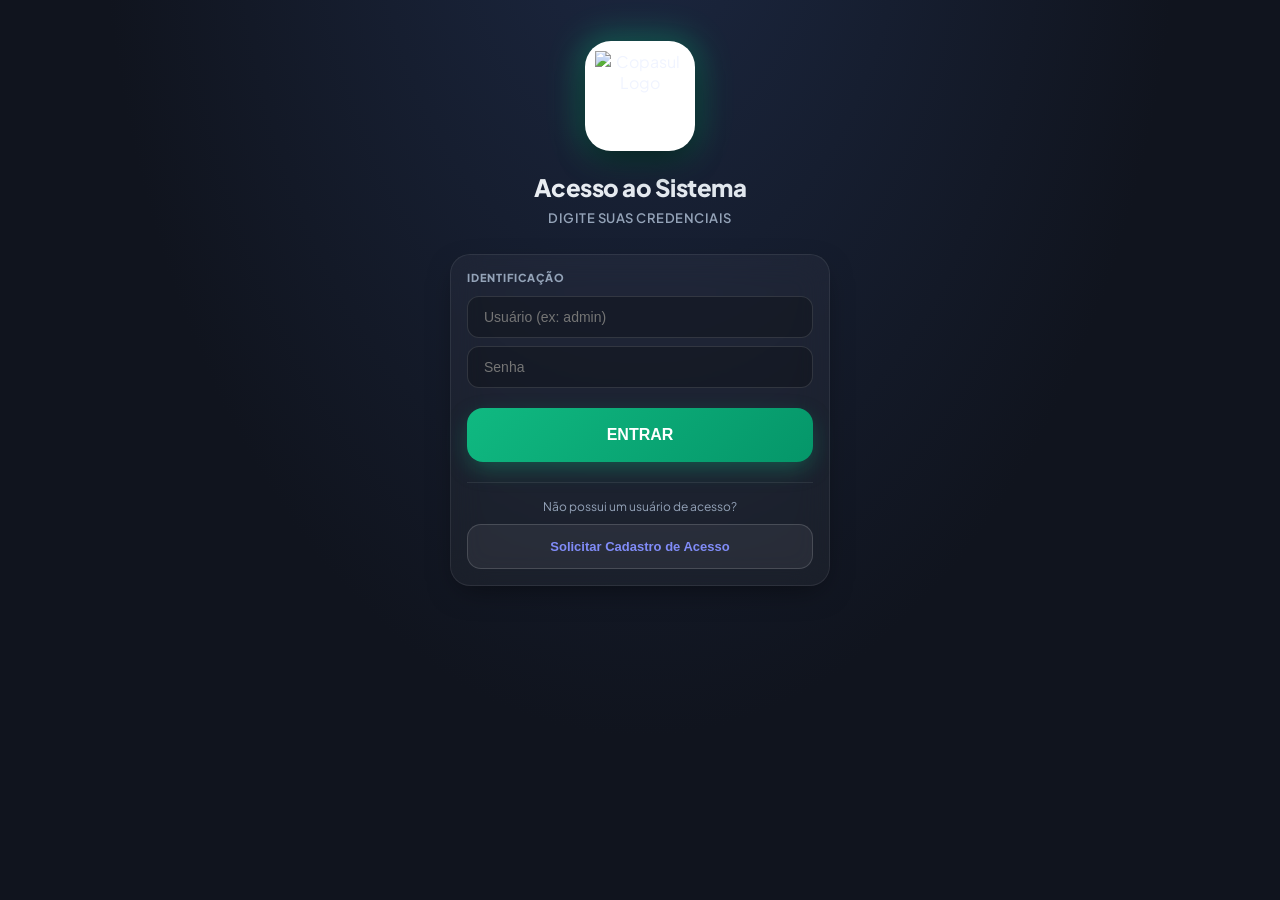
==== commit fc3e5088: "Update index.html" ====
--- a/index.html
+++ b/index.html
@@ -528,10 +528,10 @@
     <div class="home-title">Escolha uma ação</div>
   </div>
   <div class="menu">
-    <button class="menu-btn b1" data-nav="contagem" style="display:none">Contagem de Estoque</button>
-    <button class="menu-btn b2" data-nav="cadastrar" style="display:none">Cadastrar / Editar Produtos</button>
-    <button class="menu-btn b3" data-nav="relatorio" style="display:none">Dash de Relatorio</button>
-    <button class="menu-btn b4" data-nav="notif" style="display:none">Dash de Notificacoes</button>
+    <button class="menu-btn b1" data-nav="contagem" style="display:none"><span class="home-action-icon" aria-hidden="true"><svg viewBox="0 0 24 24" fill="none" stroke="currentColor" stroke-width="1.8" stroke-linecap="round" stroke-linejoin="round"><rect x="5" y="4" width="14" height="17" rx="2"/><path d="M9 4.5h6M9 10h6M9 14h6M9 18h4"/></svg></span><span class="home-action-copy"><span class="home-action-title">Contagem de Estoque</span><span class="home-action-description">Realizar e acompanhar contagens</span></span><span class="home-action-arrow" aria-hidden="true"><svg viewBox="0 0 24 24" fill="none" stroke="currentColor" stroke-width="1.8" stroke-linecap="round" stroke-linejoin="round"><path d="m9 18 6-6-6-6"/></svg></span></button>
+    <button class="menu-btn b2" data-nav="cadastrar" style="display:none"><span class="home-action-icon" aria-hidden="true"><svg viewBox="0 0 24 24" fill="none" stroke="currentColor" stroke-width="1.8" stroke-linecap="round" stroke-linejoin="round"><path d="m12 2 9 5-9 5-9-5 9-5ZM3 7v10l9 5 9-5V7M12 12v10"/></svg></span><span class="home-action-copy"><span class="home-action-title">Cadastrar / Editar Produtos</span><span class="home-action-description">Gerenciar o cadastro de produtos</span></span><span class="home-action-arrow" aria-hidden="true"><svg viewBox="0 0 24 24" fill="none" stroke="currentColor" stroke-width="1.8" stroke-linecap="round" stroke-linejoin="round"><path d="m9 18 6-6-6-6"/></svg></span></button>
+    <button class="menu-btn b3" data-nav="relatorio" style="display:none"><span class="home-action-icon" aria-hidden="true"><svg viewBox="0 0 24 24" fill="none" stroke="currentColor" stroke-width="1.8" stroke-linecap="round" stroke-linejoin="round"><path d="M4 20V4M4 20h17M8 16v-5M13 16V7M18 16v-8"/></svg></span><span class="home-action-copy"><span class="home-action-title">Dash de Relatorio</span><span class="home-action-description">Consultar indicadores e resultados</span></span><span class="home-action-arrow" aria-hidden="true"><svg viewBox="0 0 24 24" fill="none" stroke="currentColor" stroke-width="1.8" stroke-linecap="round" stroke-linejoin="round"><path d="m9 18 6-6-6-6"/></svg></span></button>
+    <button class="menu-btn b4" data-nav="notif" style="display:none"><span class="home-action-icon" aria-hidden="true"><svg viewBox="0 0 24 24" fill="none" stroke="currentColor" stroke-width="1.8" stroke-linecap="round" stroke-linejoin="round"><path d="M18 8a6 6 0 0 0-12 0c0 7-3 7-3 9h18c0-2-3-2-3-9ZM10 21h4"/></svg></span><span class="home-action-copy"><span class="home-action-title">Dash de Notificacoes</span><span class="home-action-description">Acompanhar avisos e atualizações</span></span><span class="home-action-arrow" aria-hidden="true"><svg viewBox="0 0 24 24" fill="none" stroke="currentColor" stroke-width="1.8" stroke-linecap="round" stroke-linejoin="round"><path d="m9 18 6-6-6-6"/></svg></span></button>
   </div>
 </div>
 
--- a/themes.css
+++ b/themes.css
@@ -0,0 +1,54 @@
+/* Copasul: três temas para a home, navegação lateral e configurações.
+   As outras telas mantêm suas regras e seus estilos existentes. */
+:root, :root[data-ui-theme="blue"] { --ui-bg:#10141e; --ui-glow:#1c2842; --ui-panel:#1b2433; --ui-border:#334155; --ui-primary:#4f8dff; --ui-secondary:#a78bfa; --ui-text:#f0f4ff; --ui-muted:#a4b1c7; --ui-hover:#263650; --ui-accent-soft:#172f56; }
+:root[data-ui-theme="teal"] { --ui-bg:#10191e; --ui-glow:#143a3c; --ui-panel:#1b3036; --ui-border:#315259; --ui-primary:#20c9b2; --ui-secondary:#49bff4; --ui-text:#eefcfb; --ui-muted:#a4c2c3; --ui-hover:#24464b; --ui-accent-soft:#164341; }
+:root[data-ui-theme="amber"] { --ui-bg:#18191d; --ui-glow:#3a2c20; --ui-panel:#292b31; --ui-border:#47434a; --ui-primary:#f4b544; --ui-secondary:#c3a4f7; --ui-text:#fff8ed; --ui-muted:#c6bcb0; --ui-hover:#393437; --ui-accent-soft:#4b3520; }
+body { background:var(--ui-bg); background-image:radial-gradient(ellipse at 50% -20%,var(--ui-glow),var(--ui-bg) 60%); color:var(--ui-text); }
+#p-home .home-title { color:var(--ui-text); -webkit-text-fill-color:var(--ui-text); }
+#p-home .greet { color:var(--ui-muted); }
+#p-home .logo-bg { background:var(--ui-primary); }
+#p-home .menu { max-width:960px; }
+#p-home .menu-btn, #p-home .menu-btn.b1, #p-home .menu-btn.b2, #p-home .menu-btn.b3, #p-home .menu-btn.b4 {
+  background:var(--ui-panel); color:var(--ui-text); border:1px solid var(--ui-border);
+  border-left:4px solid var(--ui-primary); border-radius:12px; min-height:70px; box-shadow:none;
+}
+#p-home .menu-btn.b2 { border-left-color:var(--ui-secondary); }
+#p-home .menu-btn.b3 { border-left-color:var(--ui-primary); }
+#p-home .menu-btn.b4 { border-left-color:var(--ui-secondary); }
+#p-home .menu-btn:hover { background:var(--ui-hover); border-top-color:var(--ui-primary); border-right-color:var(--ui-primary); border-bottom-color:var(--ui-primary); transform:none; filter:none; box-shadow:0 6px 18px rgba(0,0,0,.12); }
+#p-home .menu-btn svg { color:var(--ui-primary); }
+#p-home .menu-btn.b2 svg, #p-home .menu-btn.b4 svg { color:var(--ui-secondary); }
+#p-home .btn-hamburger { background:var(--ui-panel); border-color:var(--ui-border); color:var(--ui-text); }
+#p-home .btn-hamburger:hover { background:var(--ui-hover); }
+.drawer-content { background:var(--ui-bg); border-color:var(--ui-border); scrollbar-color:var(--ui-border) transparent; }
+.drawer-header { border-color:var(--ui-border); }
+.drawer-title, .drawer-title svg { color:var(--ui-primary); stroke:var(--ui-primary); }
+.drawer-content .tool-link, .drawer-content .accordion-header {
+  background:var(--ui-panel) !important; border:1px solid var(--ui-border) !important;
+  color:var(--ui-text) !important; box-shadow:none !important;
+}
+.drawer-content .tool-link:hover, .drawer-content .accordion-header:hover { background:var(--ui-hover) !important; border-color:var(--ui-primary) !important; color:var(--ui-text) !important; transform:none; }
+.drawer-content .tool-link svg, .drawer-content .accordion-header svg { color:var(--ui-primary) !important; }
+.drawer-content .accordion-content { border-left-color:var(--ui-border); }
+.drawer-content .chevron { color:var(--ui-secondary) !important; }
+.drawer-content .theme-settings-link { font-family:inherit; text-align:left; }
+.drawer-content .theme-gear { color:var(--ui-primary); font-size:19px; width:18px; display:inline-flex; justify-content:center; }
+#p-home .menu-btn:focus-visible, .drawer-content .tool-link:focus-visible, .theme-choice:focus-visible { outline:2px solid var(--ui-primary); outline-offset:3px; }
+.theme-settings { max-width:960px; margin:30px auto; padding:28px; background:var(--ui-panel); border:1px solid var(--ui-border); border-radius:18px; }
+.theme-eyebrow { color:var(--ui-primary); font-size:11px; font-weight:800; letter-spacing:.12em; margin-bottom:8px; }
+.theme-settings h2 { font-size:24px; margin-bottom:10px; color:var(--ui-text); }
+.theme-settings p { color:var(--ui-muted); line-height:1.65; font-size:13px; }
+.theme-options { display:grid; grid-template-columns:repeat(3,minmax(0,1fr)); gap:14px; margin:26px 0 18px; }
+.theme-choice { cursor:pointer; text-align:left; color:var(--ui-text); border:2px solid var(--ui-border); background:var(--ui-bg); border-radius:14px; padding:14px; font-family:inherit; display:flex; flex-direction:column; gap:8px; min-width:0; }
+.theme-choice:hover { border-color:var(--ui-primary); }
+.theme-choice.selected { border-color:var(--ui-primary); background:var(--ui-accent-soft); }
+.theme-choice strong { font-size:13px; }
+.theme-choice small { color:var(--ui-muted); }
+.theme-selected { color:var(--ui-primary); font-size:11px; font-weight:700; visibility:hidden; }
+.theme-choice.selected .theme-selected { visibility:visible; }
+.theme-swatch { display:flex; flex-direction:column; gap:7px; height:94px; border-radius:9px; padding:15px; }
+.theme-swatch i { height:10px; border-radius:3px; display:block; }
+.swatch-blue { background:#172131; }.swatch-blue i:first-child { background:#4f8dff;width:65%; }.swatch-blue i:nth-child(2) { background:#a78bfa;width:45%; }.swatch-blue i:last-child { background:#364861;width:85%; }
+.swatch-teal { background:#162a30; }.swatch-teal i:first-child { background:#20c9b2;width:65%; }.swatch-teal i:nth-child(2) { background:#49bff4;width:45%; }.swatch-teal i:last-child { background:#315059;width:85%; }
+.swatch-amber { background:#28282d; }.swatch-amber i:first-child { background:#f4b544;width:65%; }.swatch-amber i:nth-child(2) { background:#c3a4f7;width:45%; }.swatch-amber i:last-child { background:#49434a;width:85%; }
+@media(max-width:650px) { .theme-settings { margin:16px auto; padding:18px; }.theme-options { grid-template-columns:1fr; }.theme-choice { display:grid; grid-template-columns:90px 1fr; align-items:center; }.theme-swatch { grid-row:span 3; height:72px; padding:12px; }.theme-choice strong,.theme-choice small,.theme-selected { grid-column:2; } }
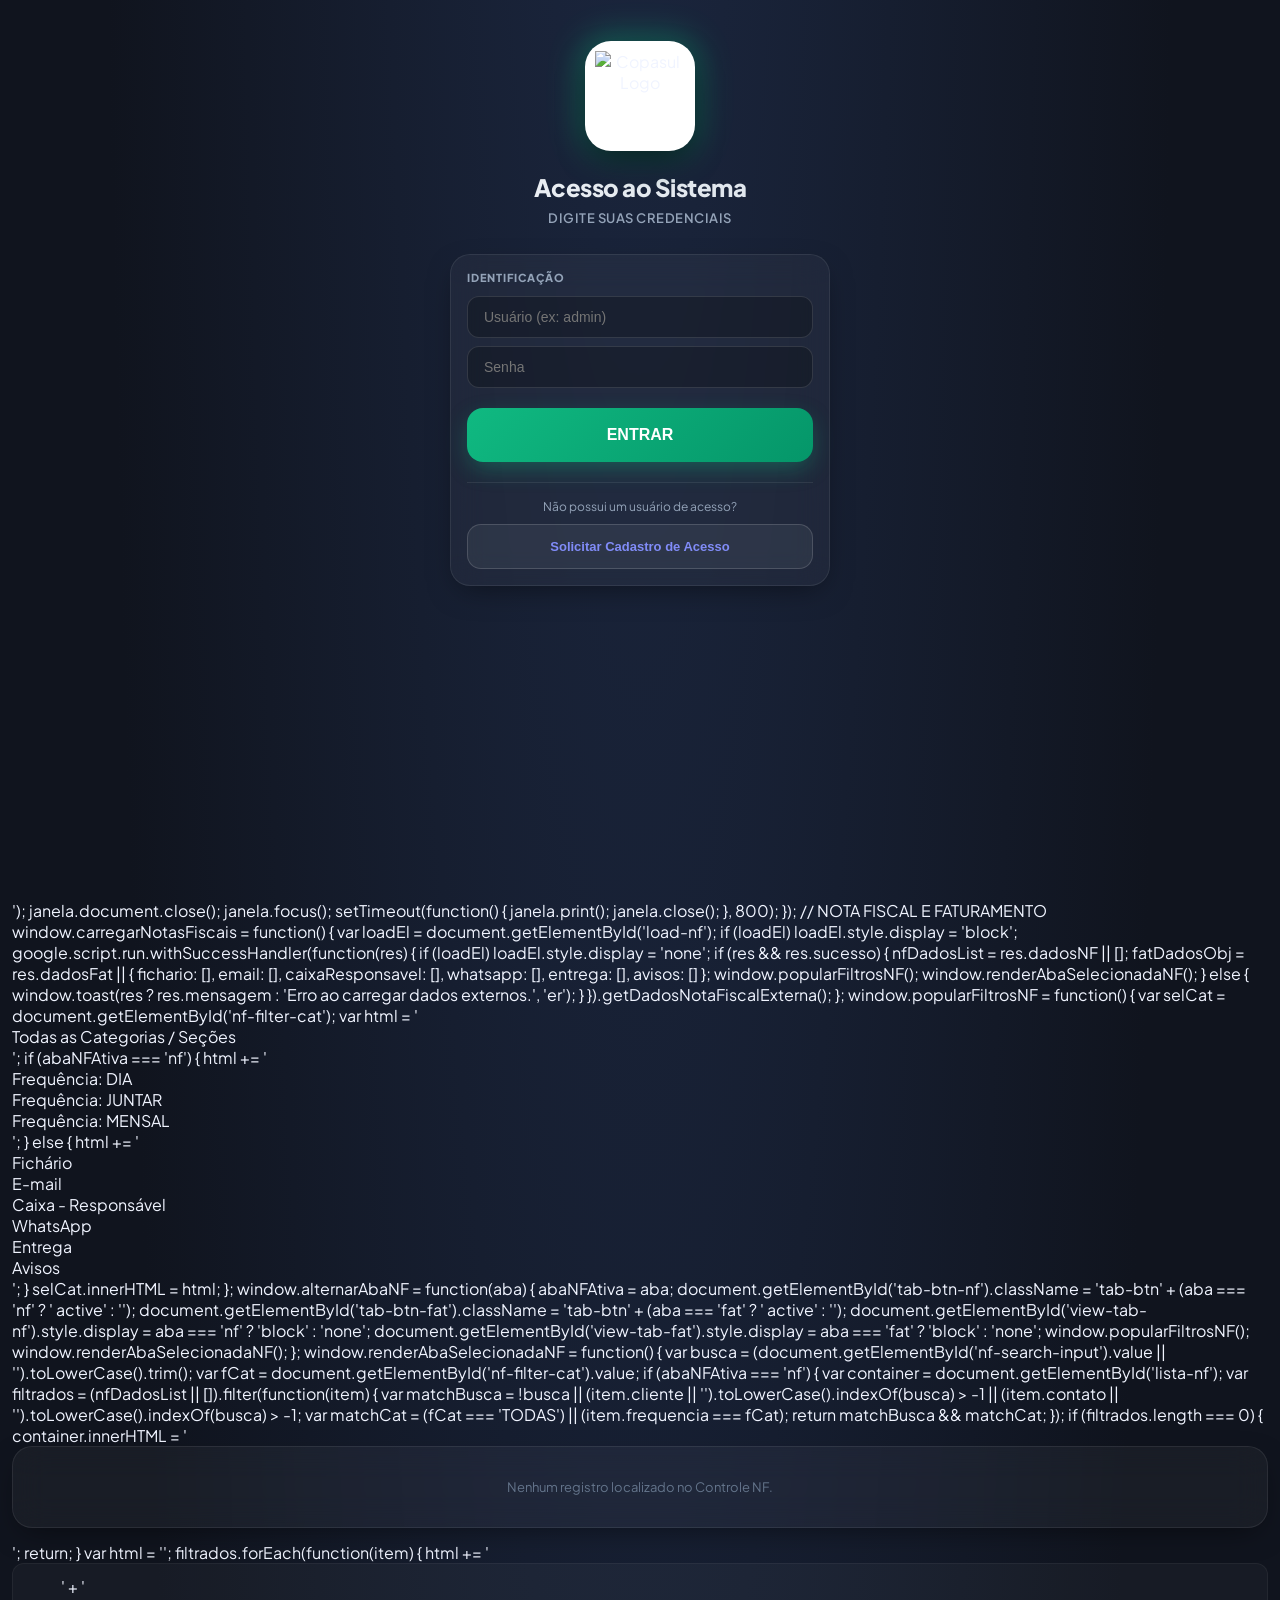
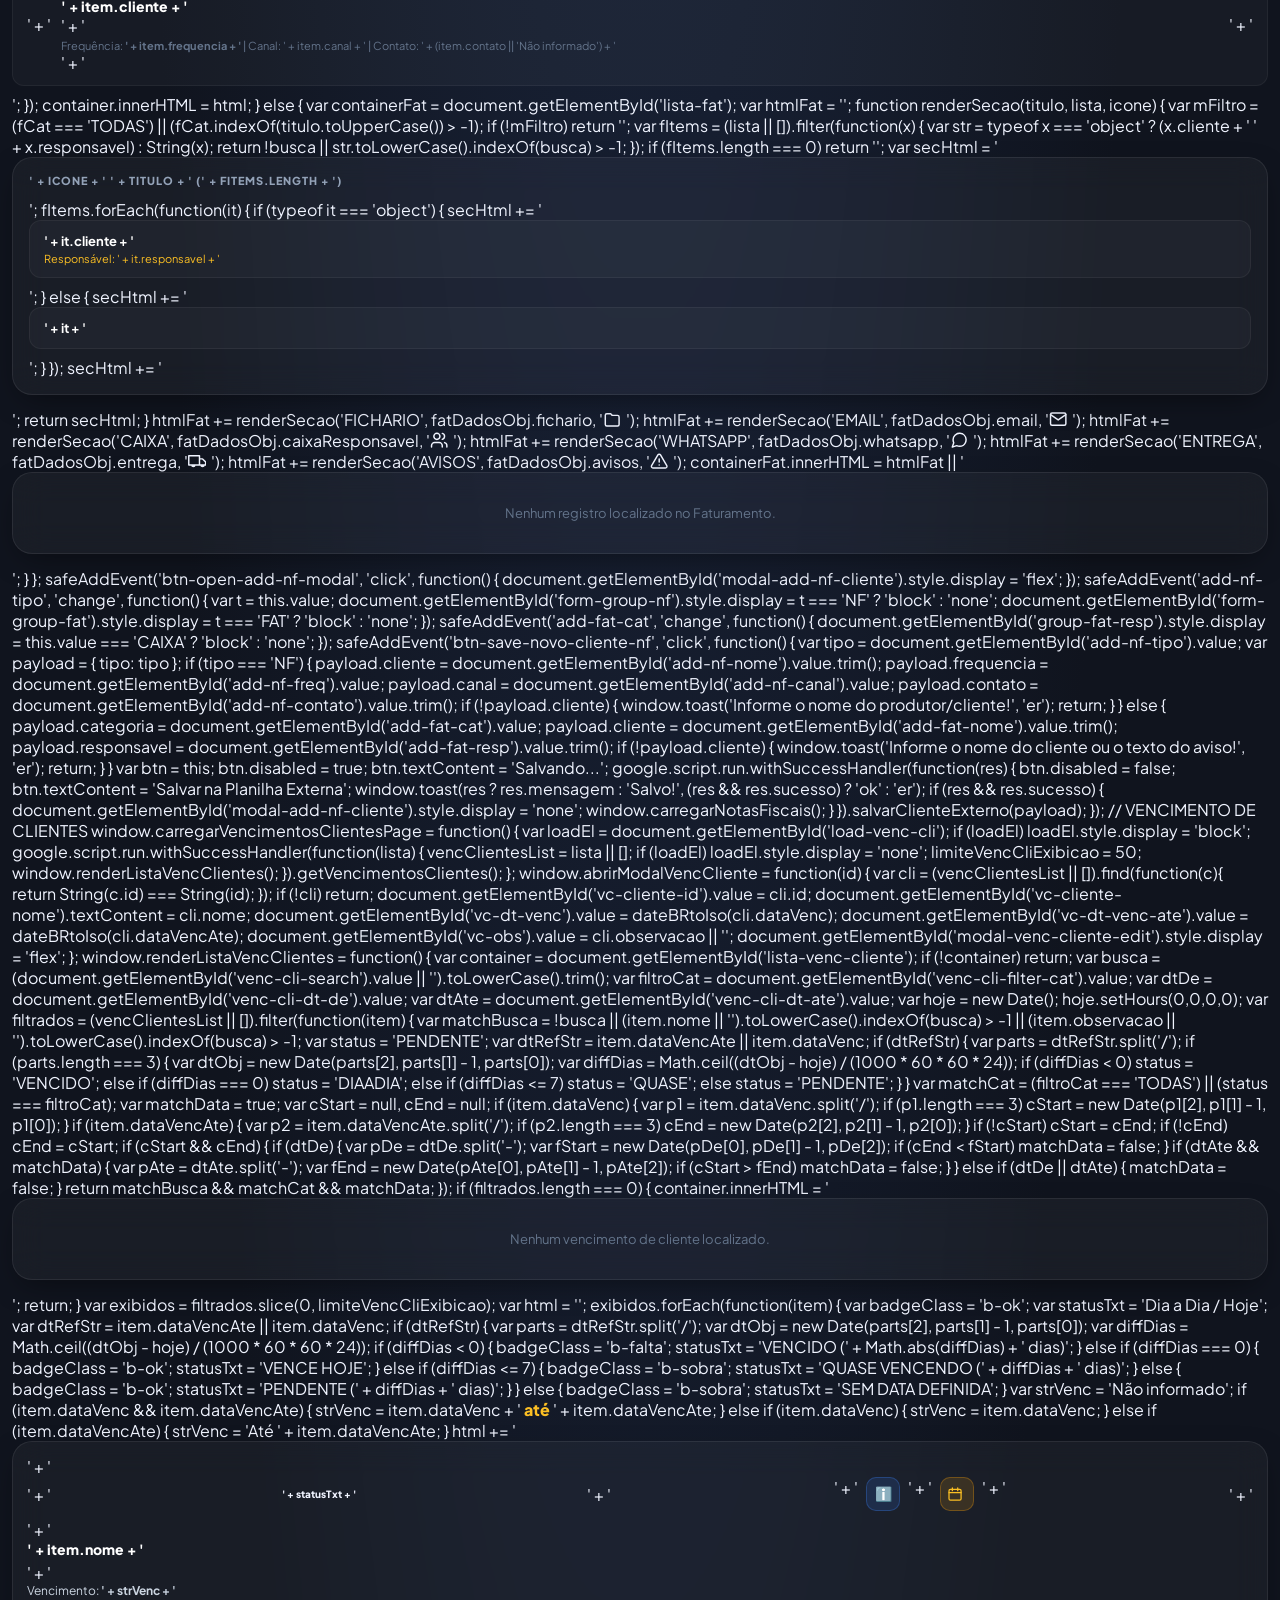
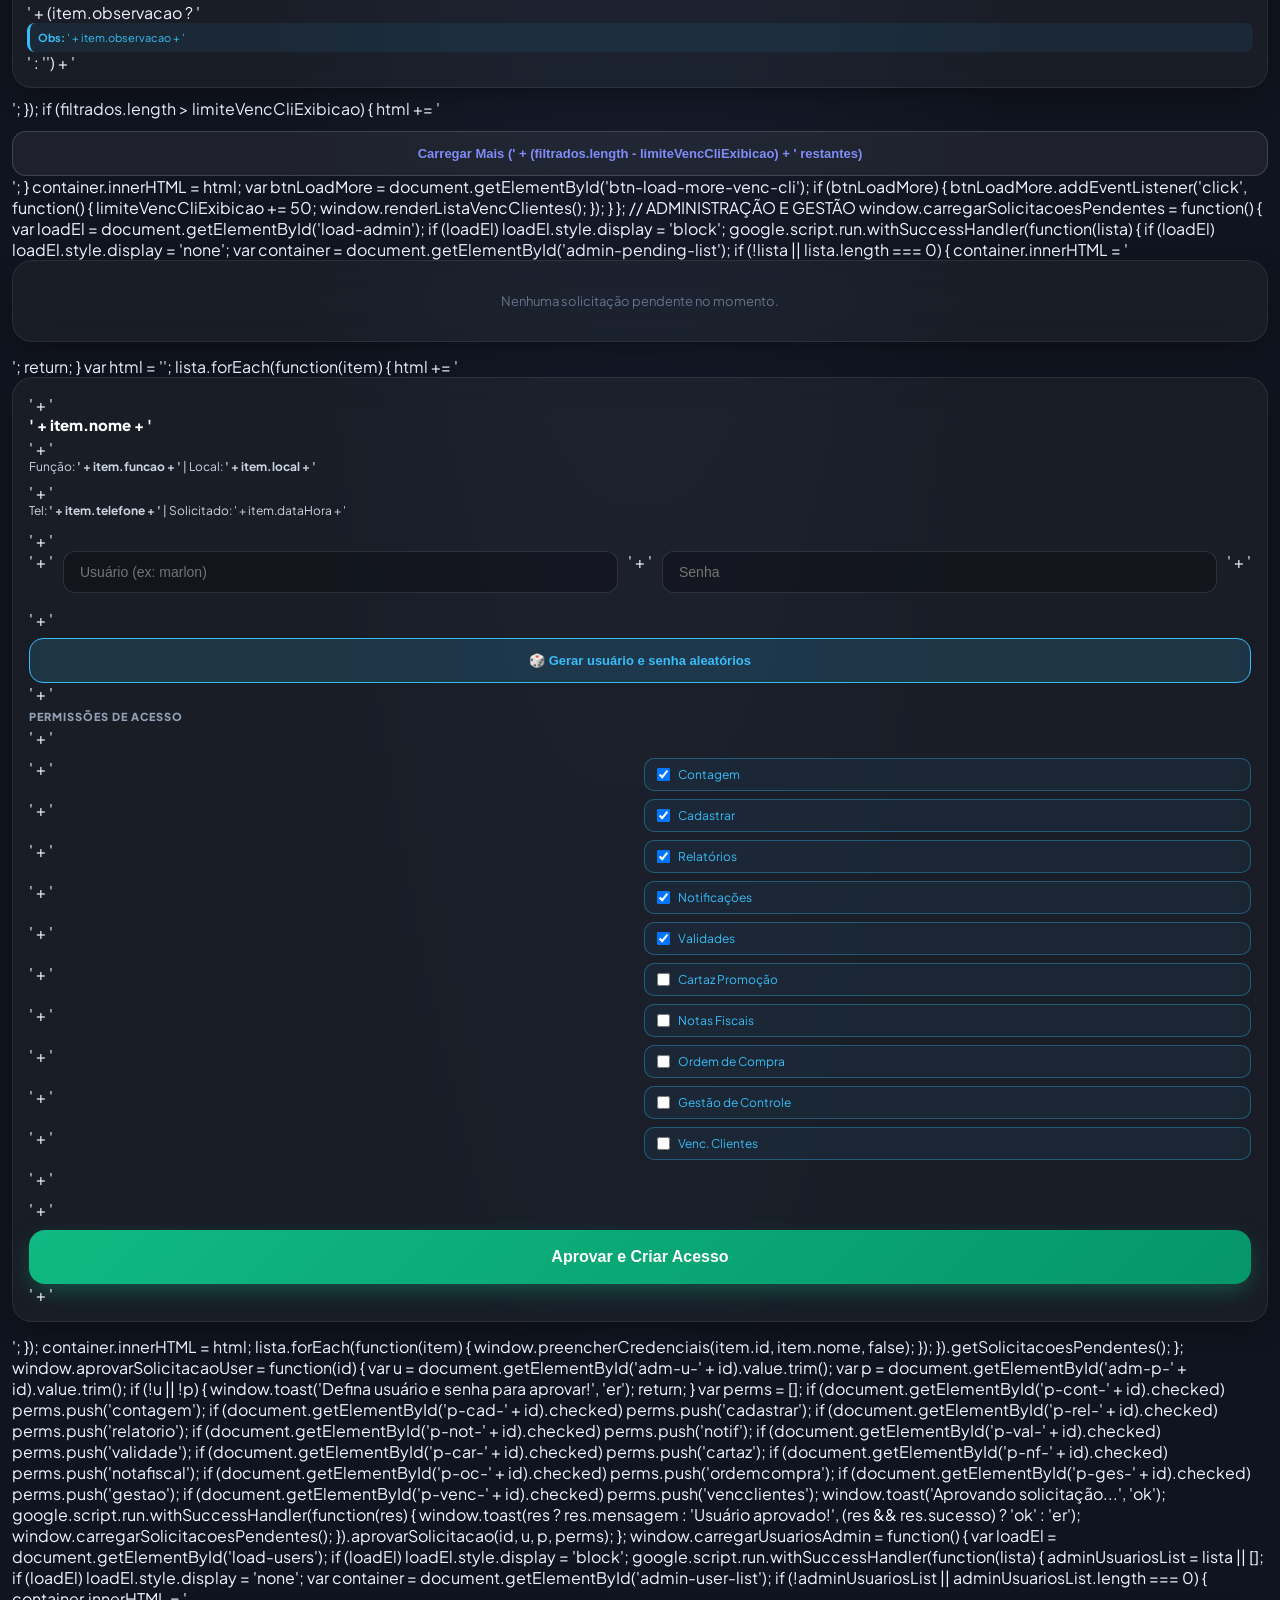
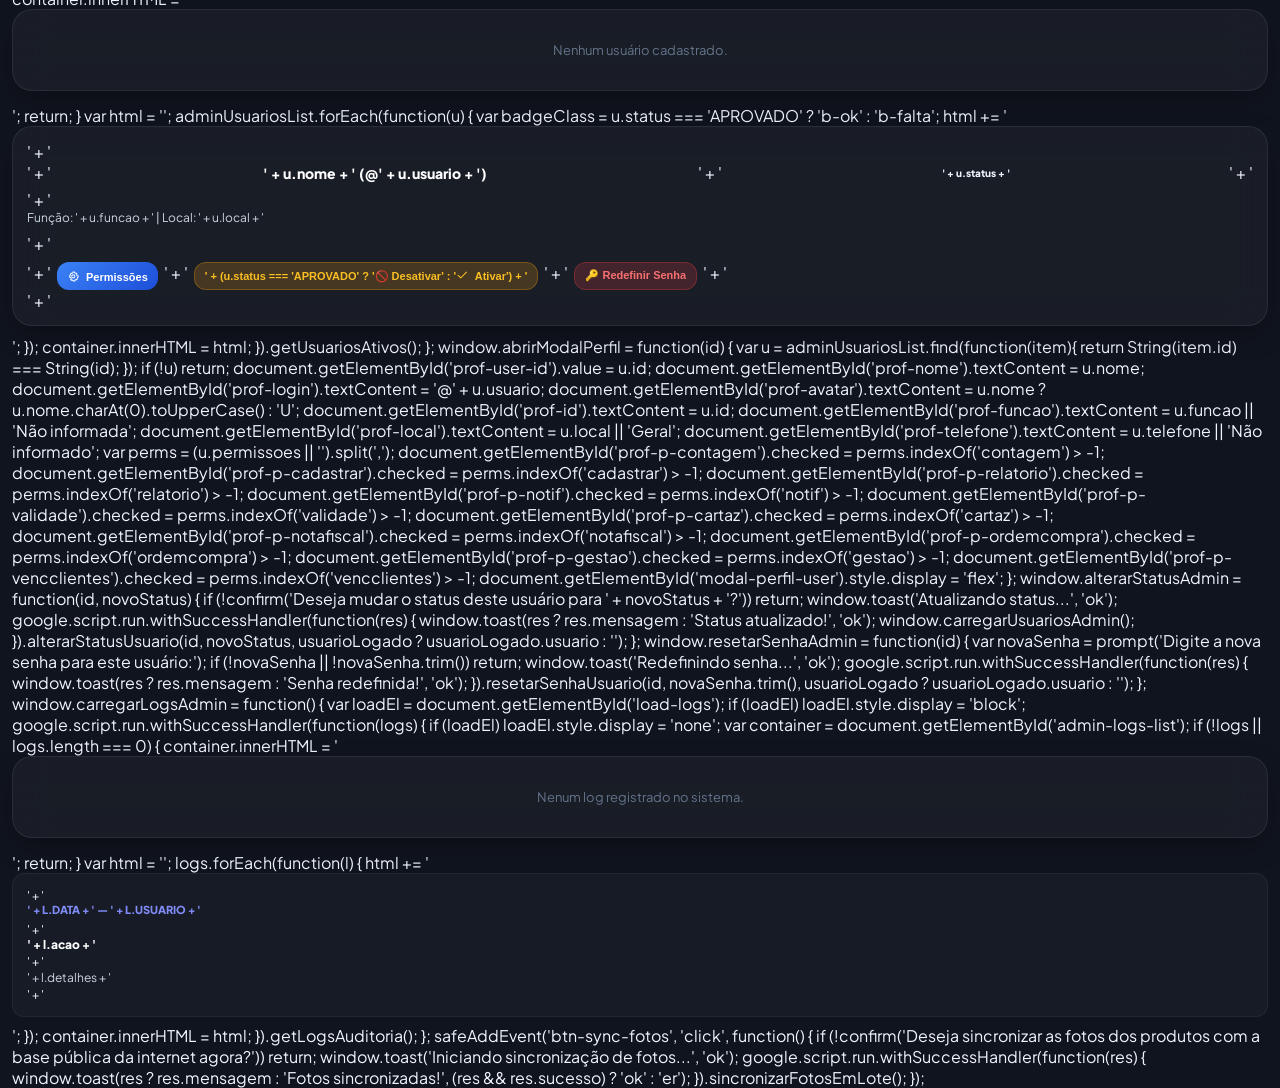
==== commit ce49a533: "Update index.html" ====
--- a/index.html
+++ b/index.html
@@ -461,7 +461,11 @@
 }
 </style>
 <link rel="stylesheet" href="themes.css">
+<link rel="stylesheet" href="uniformes.css">
+<link rel="stylesheet" href="ordens-compra.css">
 <script src="themes.js" defer></script>
+<script src="uniformes.js" defer></script>
+<script src="ordens-compra.js" defer></script>
 </head>
 <body>
 <div class="app">
@@ -549,6 +553,54 @@
     </div>
     <p class="theme-note">A alteração é aplicada imediatamente. Não interfere em estoques, relatórios ou permissões.</p>
   </section>
+</div>
+
+
+<div id="p-ordens-compra" class="page">
+<div class="page-header"><button class="back" data-nav="home">Voltar</button><div class="page-title">Gestão de Ordens de Compra</div></div>
+<main class="oc-app"><div class="oc-head"><div><h2>Ordens de compra</h2><p>Cadastre informações e anexe o PDF gerado anteriormente.</p></div></div>
+<section class="oc-panel"><h3>Nova ordem de compra</h3><div class="oc-note">Os e-mails são preenchidos manualmente e não existe remetente padrão. Depois de salvar o PDF, confira os dados e confirme o envio. O endereço informado como remetente será usado para respostas; o envio sairá da conta autorizada no Apps Script.</div>
+<form id="oc-form"><div class="oc-grid">
+<div class="oc-field"><label for="oc-numero">Número da OC</label><input id="oc-numero" required maxlength="80"></div>
+<div class="oc-field"><label for="oc-data">Data da compra</label><input id="oc-data" type="date" required></div>
+<div class="oc-field"><label for="oc-fornecedor">Fornecedor</label><input id="oc-fornecedor" required maxlength="160"></div>
+<div class="oc-field"><label for="oc-valor">Valor total (R$) — opcional</label><input id="oc-valor" type="number" min="0" step="0.01"></div>
+<div class="oc-field full"><label for="oc-produtos">Produtos, quantidades e observações</label><textarea id="oc-produtos" maxlength="3000" placeholder="Descreva os itens da ordem de compra"></textarea></div>
+<div class="oc-field"><label for="oc-remetente">E-mail de quem envia</label><input id="oc-remetente" type="email" required autocomplete="off" placeholder="seu.email@empresa.com.br"></div>
+<div class="oc-field oc-recipient-field"><label for="oc-destinatario-principal">E-mail de quem recebe</label>
+<input id="oc-destinatarios" type="hidden" aria-hidden="true">
+<div id="oc-destinatarios-lista"><div class="oc-recipient-row"><input id="oc-destinatario-principal" class="oc-recipient-input" type="email" required autocomplete="off" placeholder="destinatario@empresa.com.br" aria-label="Destinatário 1"></div></div>
+<button type="button" id="oc-adicionar-destinatario" class="oc-add-recipient">+ Adicionar outro e-mail</button>
+<small class="oc-recipient-help">Todos os destinatários receberão a mesma ordem de compra e o mesmo PDF.</small></div>
+<div class="oc-field full oc-saved-box" id="oc-saved-box">
+  <h4>Informações salvas</h4>
+  <p class="oc-saved-help">Guarde e-mails e modelos de mensagem neste navegador para reutilizar quando precisar.</p>
+  <div class="oc-saved-heading">E-mails favoritos</div>
+  <div class="oc-saved-entry"><input id="oc-fav-email" type="email" placeholder="email@empresa.com.br" aria-label="E-mail para salvar"><button type="button" id="oc-fav-add">Salvar e-mail</button></div>
+  <div id="oc-fav-list" class="oc-saved-list" aria-live="polite"></div>
+  <div class="oc-saved-heading">Mensagens padrão</div>
+  <div class="oc-saved-entry"><input id="oc-template-name" maxlength="70" placeholder="Nome do modelo (ex.: Padrão Copasul)" aria-label="Nome do modelo"><button type="button" id="oc-template-save">Salvar mensagem atual</button></div>
+  <div id="oc-template-list" class="oc-saved-list" aria-live="polite"></div>
+</div>
+<div class="oc-field full"><label for="oc-assunto">Assunto</label><input id="oc-assunto" required maxlength="200" placeholder="Ordem de compra — número"></div>
+<div class="oc-field full"><label for="oc-mensagem">Mensagem do e-mail</label><textarea id="oc-mensagem" maxlength="5000" placeholder="Prezados, encaminho a ordem de compra em anexo..."></textarea></div>
+<div class="oc-field full"><label for="oc-pdf">Anexar PDF (máximo 5 MB)</label><input id="oc-pdf" type="file" accept="application/pdf,.pdf" required></div>
+</div><div class="oc-actions"><button type="submit" id="oc-save">Salvar ordem e anexo</button></div></form><p id="oc-status" class="oc-muted" role="status"></p></section>
+<section class="oc-panel"><div class="oc-head"><div><h3>Histórico de ordens</h3><p id="oc-count">Carregando...</p></div><button class="oc-action" type="button" id="oc-refresh">Atualizar</button></div><div class="oc-table-wrap"><table class="oc-table"><thead><tr><th>OC</th><th>Fornecedor</th><th>Data</th><th>Remetente informado</th><th>Destinatários</th><th>Anexo</th><th>Situação</th><th>Envio</th></tr></thead><tbody id="oc-rows"></tbody></table></div></section></main></div>
+
+<!-- CONTROLE DE UNIFORMES: módulo isolado -->
+<div id="p-uniformes" class="page">
+ <div class="page-header"><button class="back" data-nav="home">Voltar</button><div class="page-title">Controle de Uniformes</div></div>
+ <main class="uniformes-app" id="uniformes-app">
+  <div class="uni-heading"><div><div class="uni-eyebrow">GESTÃO DE MATERIAIS</div><h2>Estoque de uniformes</h2><p>Cadastro, entradas, entregas e acompanhamento de saldos.</p></div><span class="uni-local">Dados sincronizados com Supabase</span></div>
+  <div class="uni-metrics"><article><span>Em estoque</span><strong id="uni-total">0</strong></article><article><span>Tipos e tamanhos</span><strong id="uni-tipos">0</strong></article><article><span>Estoque baixo</span><strong id="uni-baixos">0</strong></article><article><span>Entregues</span><strong id="uni-entregues">0</strong></article></div>
+  <div class="uni-tabs"><button class="uni-tab active" data-uni-tab="estoque">Estoque</button><button class="uni-tab" data-uni-tab="movimentos">Movimentações</button><button class="uni-tab" data-uni-tab="importar">Importar / Exportar</button></div>
+  <section class="uni-view active" id="uni-view-estoque"><div class="uni-toolbar"><input id="uni-search" placeholder="Pesquisar uniforme, tamanho ou código" aria-label="Pesquisar uniformes"><button id="uni-add">Novo uniforme</button></div><div class="uni-table-scroll"><table class="uni-table"><thead><tr><th>Uniforme</th><th>Código</th><th>Tamanho</th><th>Saldo</th><th>Mínimo</th><th>Ações</th></tr></thead><tbody id="uni-stock-body"></tbody></table></div></section>
+  <section class="uni-view" id="uni-view-movimentos"><div class="uni-toolbar"><h3>Histórico de movimentações</h3><button id="uni-export-moves">Exportar CSV</button></div><div class="uni-table-scroll"><table class="uni-table"><thead><tr><th>Data</th><th>Tipo</th><th>Uniforme</th><th>Quantidade</th><th>Destinatário / Responsável</th><th>Setor</th></tr></thead><tbody id="uni-moves-body"></tbody></table></div></section>
+  <section class="uni-view" id="uni-view-importar"><div class="uni-import"><h3>Importar uniformes</h3><p>Envie um CSV com as colunas <code>codigo,nome,tamanho,quantidade,minimo</code>. O arquivo será conferido antes da confirmação. Para planilhas Excel, salve uma cópia como CSV UTF-8.</p><input type="file" id="uni-file" accept=".csv,text/csv"><div id="uni-preview"></div><button id="uni-confirm-import" hidden>Confirmar importação</button><div class="uni-export"><button id="uni-export-stock">Exportar estoque CSV</button><button id="uni-template">Baixar modelo CSV</button></div></div></section>
+ </main>
+ <div class="uni-modal" id="uni-modal" hidden><div class="uni-dialog" role="dialog" aria-modal="true" aria-labelledby="uni-dialog-title"><h3 id="uni-dialog-title">Uniforme</h3><form id="uni-form"><label>Nome<input id="uni-name" required maxlength="120"></label><label>Código<input id="uni-code" required maxlength="60"></label><label>Tamanho<input id="uni-size" required maxlength="30" placeholder="P, M, G, GG..."></label><label>Quantidade inicial<input id="uni-qty" type="number" min="0" step="1" value="0" required></label><label>Estoque mínimo<input id="uni-min" type="number" min="0" step="1" value="5" required></label><label>Observações<textarea id="uni-notes" maxlength="500"></textarea></label><div class="uni-actions"><button type="button" class="uni-secondary" id="uni-cancel">Cancelar</button><button type="submit">Salvar uniforme</button></div></form></div></div>
+ <div class="uni-modal" id="uni-move-modal" hidden><div class="uni-dialog" role="dialog" aria-modal="true" aria-labelledby="uni-move-title"><h3 id="uni-move-title">Movimentação</h3><form id="uni-move-form"><p id="uni-move-item"></p><label>Tipo<select id="uni-move-type"><option value="entrada">Entrada</option><option value="entrega">Entrega ao funcionário</option><option value="ajuste">Ajuste de saldo</option></select></label><label>Quantidade<input id="uni-move-qty" type="number" min="1" step="1" value="1" required></label><label>Nome do funcionário / responsável<input id="uni-move-person" maxlength="120"></label><label>Setor<input id="uni-move-sector" maxlength="100"></label><label>Observação<input id="uni-move-note" maxlength="300"></label><div class="uni-actions"><button type="button" class="uni-secondary" id="uni-move-cancel">Cancelar</button><button type="submit">Confirmar movimentação</button></div></form></div></div>
 </div>
 
 <!-- TELA GERADOR DE CARTAZ DE PROMOÇÃO -->
@@ -1096,9 +1148,11 @@
     <a href="disparos.html" data-perm="disparos" class="tool-link" style="border-color:rgba(16,185,129,0.3);color:#34d399;"><span>💬</span> Disparos em Lote (WhatsApp)</a>
     <a href="https://script.google.com/macros/s/AKfycbykpJP2ncPdJ9yjn0gbyAsbRB_j8yTclOMMIOBXfGwLmauuGgyn1lpKS4XbxRuAUL90/exec" target="_blank" class="tool-link" data-perm="ordemcompra"><span>🛒</span> Gerador de Ordem de Compra</a>
     <a href="https://script.google.com/macros/s/AKfycbwGujfCLrrYW1lOKif7KghTY7ltZDrJGyerwg-RCRmhdVo9zvPhF612OK616pG9wdd9/exec" target="_blank" class="tool-link" data-perm="gestao"><span>⚙️</span> Gestão de Controle</a>
+    <button type="button" class="tool-link" data-nav="ordens-compra" data-perm="gestao"><svg aria-hidden="true" viewBox="0 0 24 24" fill="none" stroke="currentColor" stroke-width="1.8" stroke-linecap="round" stroke-linejoin="round" style="width:18px;height:18px"><path d="M8 3H5a2 2 0 0 0-2 2v14a2 2 0 0 0 2 2h14a2 2 0 0 0 2-2v-7"/><path d="M16 3h5v5M10 14 21 3"/></svg> Gestão de Ordens de Compra</button>
     <div class="tool-link" data-nav="historico" data-perm="relatorio" style="border-color:rgba(56,189,248,0.3);color:#38bdf8;"><span>📄</span> Histórico de Relatórios Salvos</div>
     <div class="tool-link" data-nav="validade" data-perm="validade" style="border-color:rgba(245,158,11,0.3);color:#fbbf24;"><span>📅</span> Controle de Validades</div>
     <div class="tool-link" data-nav="cartaz" data-perm="cartaz" style="border-color:rgba(236,72,153,0.3);color:#f472b6;"><span>🏷️</span> Gerador de Cartaz de Promoção</div>
+    <button type="button" class="tool-link uni-menu-link" data-nav="uniformes"><svg aria-hidden="true" viewBox="0 0 24 24" fill="none" stroke="currentColor" stroke-width="1.8" stroke-linecap="round" stroke-linejoin="round"><path d="m8 4 4 3 4-3 5 4-3 5-2-1v8H8v-8l-2 1-3-5 5-4Z"/></svg> Controle de Uniformes</button>
     <button type="button" class="tool-link theme-settings-link" data-nav="configuracoes"><span class="theme-gear" aria-hidden="true">⚙</span> Configurações do Sistema</button>
     <div class="tool-link" id="btn-logout" style="margin-top:auto;border-color:rgba(239,68,68,0.3);color:#f87171;cursor:pointer"><span>🚪</span> Sair da Conta</div>
   </div>
@@ -1246,6 +1300,7 @@
   if (pageEl) pageEl.classList.add('active');
   window.scrollTo(0,0);
   
+  if(page==='ordens-compra' && window.ocLoad) window.ocLoad();
   if(page==='contagem') window.carregarContagem();
   if(page==='cadastrar') window.carregarProdutos();
   if(page==='historico') window.carregarHistorico();
@@ -1397,6 +1452,8 @@
       return;
     }
 
+    // Sessão adicional para o módulo de uniformes; não altera o login existente.
+    try { const uniSession = await fetch('/api/uniformes-session',{method:'POST',headers:{'Content-Type':'application/json'},credentials:'same-origin',body:JSON.stringify({usuario:u,senha:p})}); if(!uniSession.ok) console.warn('Uniformes: sessão não disponível.'); } catch(e) { console.warn('Uniformes: API indisponível.'); }
     usuarioLogado = usuario;
     localStorage.setItem('usuarioLogado', JSON.stringify(usuario));
     if (window.copasulThemes) window.copasulThemes.loadForUser(usuario);
@@ -1732,6 +1789,7 @@
     else { submenu.style.display = 'flex'; chevron.style.transform = 'rotate(180deg)'; }
   });
   safeAddEvent('btn-logout', 'click', function(){
+    fetch('/api/uniformes-session',{method:'DELETE',credentials:'same-origin'}).catch(()=>{});
     usuarioLogado = null; 
     localStorage.removeItem('usuarioLogado');
     if (window.copasulThemes) window.copasulThemes.resetForLogout();
@@ -2674,7 +2732,53 @@
     janela.document.write('    </div>');
     janela.document.write('  </div>');
     janela.document.write('</div>');
-    janela.document.write('</body></html>');
+    janela.document.write('<style>
+#p-ordens-compra .oc-saved-box{padding:16px;border:1px solid #3c4d65;border-radius:13px;background:rgba(23,34,51,.65)}
+#p-ordens-compra .oc-saved-box h4{font-size:16px;margin:0 0 6px;color:#eaf1ff}
+#p-ordens-compra .oc-saved-help{font-size:12px;color:#a5b4c8;margin-bottom:14px}
+#p-ordens-compra .oc-saved-heading{font-size:13px;font-weight:750;margin:14px 0 8px;color:#dbeafe}
+#p-ordens-compra .oc-saved-entry{display:flex;gap:8px;flex-wrap:wrap}
+#p-ordens-compra .oc-saved-entry input{flex:1;min-width:190px;padding:11px;border:1px solid #3c4d65;border-radius:9px;background:#141c29;color:#eef3ff;font:inherit}
+#p-ordens-compra .oc-saved-box button{padding:9px 12px;border:1px solid #5079b5;border-radius:9px;background:rgba(59,130,246,.14);color:#c5dcff;font:inherit;font-size:12px;font-weight:700;cursor:pointer}
+#p-ordens-compra .oc-saved-box button:hover{background:rgba(59,130,246,.25)}
+#p-ordens-compra .oc-saved-box button.oc-saved-delete{color:#fca5a5;border-color:#9b5151;background:transparent}
+#p-ordens-compra .oc-saved-list{display:flex;flex-direction:column;gap:7px;margin-top:9px}
+#p-ordens-compra .oc-saved-item{display:flex;align-items:center;justify-content:space-between;gap:10px;flex-wrap:wrap;border:1px solid #334155;border-radius:9px;padding:9px}
+#p-ordens-compra .oc-saved-item span{font-size:12px;overflow-wrap:anywhere;flex:1;min-width:120px}
+#p-ordens-compra .oc-saved-buttons{display:flex;gap:5px;flex-wrap:wrap}
+#p-ordens-compra .oc-saved-empty{color:#94a3b8;font-size:12px}
+</style>
+<script>
+(function(){
+'use strict';
+var CONTACT_KEY='copasul_oc_favoritos_v1', TEMPLATE_KEY='copasul_oc_modelos_v1';
+var defaultSubject='ORDEM DE COMPRA Nº XXX – COPASUL';
+var defaultBody='Prezados(as),\n\nEncaminhamos, em anexo, a Ordem de Compra nº XXX, referente à aquisição de XXX, junto ao fornecedor XXX.\n\nSolicitamos, por gentileza, a conferência das informações constantes no documento e a confirmação do recebimento deste e-mail.\n\nDados da Ordem de Compra:\nNúmero da OC: XXX\nFornecedor: XXX\nData de emissão: XXX\nValor total: R$ XXX\n\nEm caso de dúvidas ou necessidade de esclarecimentos, permanecemos à disposição.\n\nAtenciosamente,\nXXX\nCopasul – Cooperativa Agrícola Sul-Mato-Grossense';
+function read(key){try{var a=JSON.parse(localStorage.getItem(key)||'[]');return Array.isArray(a)?a:[]}catch(e){return []}}
+function write(key,a){try{localStorage.setItem(key,JSON.stringify(a));return true}catch(e){alert('Não foi possível salvar neste navegador. Verifique as configurações de armazenamento.');return false}}
+function el(id){return document.getElementById(id)}
+function button(text,click,cls){var b=document.createElement('button');b.type='button';b.textContent=text;if(cls)b.className=cls;b.addEventListener('click',click);return b}
+function init(){
+ if(!el('oc-fav-list')||!el('oc-template-list'))return;
+ function renderContacts(){var list=el('oc-fav-list');list.replaceChildren();var data=read(CONTACT_KEY);if(!data.length){var empty=document.createElement('div');empty.className='oc-saved-empty';empty.textContent='Nenhum e-mail salvo ainda.';list.appendChild(empty)}
+ data.forEach(function(email){var row=document.createElement('div');row.className='oc-saved-item';var label=document.createElement('span');label.textContent=email;var actions=document.createElement('div');actions.className='oc-saved-buttons';actions.appendChild(button('Destinatário',function(){
+ var inputs=Array.from(document.querySelectorAll('#oc-destinatarios-lista .oc-recipient-input'));
+ if(inputs.some(function(x){return x.value.trim().toLowerCase()===email.toLowerCase()})){alert('Este destinatário já foi adicionado.');return}
+ var blank=inputs.find(function(x){return !x.value.trim()});if(!blank){if(inputs.length>=20){alert('Limite de 20 destinatários.');return}el('oc-adicionar-destinatario').click();inputs=Array.from(document.querySelectorAll('#oc-destinatarios-lista .oc-recipient-input'));blank=inputs[inputs.length-1]}
+ blank.value=email;blank.dispatchEvent(new Event('input',{bubbles:true}));
+ }));actions.appendChild(button('Remetente',function(){el('oc-remetente').value=email;el('oc-remetente').dispatchEvent(new Event('input',{bubbles:true}))}));actions.appendChild(button('Excluir',function(){if(!confirm('Excluir este e-mail dos favoritos?'))return;write(CONTACT_KEY,read(CONTACT_KEY).filter(function(x){return x!==email}));renderContacts()},'oc-saved-delete'));row.append(label,actions);list.appendChild(row)})}
+ function renderTemplates(){var list=el('oc-template-list');list.replaceChildren();var data=read(TEMPLATE_KEY);if(!data.length){var empty=document.createElement('div');empty.className='oc-saved-empty';empty.textContent='Nenhuma mensagem salva ainda.';list.appendChild(empty)}
+ data.forEach(function(item){var row=document.createElement('div');row.className='oc-saved-item';var label=document.createElement('span');label.textContent=item.name;var actions=document.createElement('div');actions.className='oc-saved-buttons';actions.appendChild(button('Usar mensagem',function(){if((el('oc-assunto').value.trim()||el('oc-mensagem').value.trim())&&!confirm('Substituir o assunto e a mensagem atuais pelo modelo salvo?'))return;el('oc-assunto').value=item.subject;el('oc-mensagem').value=item.body;el('oc-assunto').dispatchEvent(new Event('input',{bubbles:true}));el('oc-mensagem').dispatchEvent(new Event('input',{bubbles:true}))}));actions.appendChild(button('Excluir',function(){if(!confirm('Excluir este modelo de mensagem?'))return;write(TEMPLATE_KEY,read(TEMPLATE_KEY).filter(function(x){return x.name!==item.name}));renderTemplates()},'oc-saved-delete'));row.append(label,actions);list.appendChild(row)})}
+ el('oc-fav-add').addEventListener('click',function(){var input=el('oc-fav-email');var email=input.value.trim().toLowerCase();if(!input.checkValidity()||!email){input.reportValidity();return}var data=read(CONTACT_KEY);if(data.includes(email)){alert('Este e-mail já está salvo.');return}if(data.length>=100){alert('Limite de 100 e-mails salvos.');return}data.push(email);if(write(CONTACT_KEY,data)){input.value='';renderContacts()}});
+ el('oc-template-save').addEventListener('click',function(){var name=el('oc-template-name').value.trim();if(!name){alert('Digite um nome para o modelo.');return}var subject=el('oc-assunto').value.trim(),body=el('oc-mensagem').value.trim();if(!subject&&!body){alert('Preencha o assunto ou a mensagem antes de salvar.');return}var data=read(TEMPLATE_KEY);var index=data.findIndex(function(x){return x.name.toLowerCase()===name.toLowerCase()});if(index>=0&&!confirm('Já existe um modelo com esse nome. Deseja substituí-lo?'))return;if(index<0&&data.length>=30){alert('Limite de 30 modelos salvos.');return}var item={name:name,subject:subject,body:body};if(index>=0)data[index]=item;else data.push(item);if(write(TEMPLATE_KEY,data)){el('oc-template-name').value='';renderTemplates()}});
+ // O modelo padrão é uma opção salva inicialmente; nunca preenche campos sem a ação do usuário.
+ if(!localStorage.getItem(TEMPLATE_KEY))write(TEMPLATE_KEY,[{name:'Padrão Copasul (XXX)',subject:defaultSubject,body:defaultBody}]);
+ renderContacts();renderTemplates();
+ }
+ if(document.readyState==='loading')document.addEventListener('DOMContentLoaded',init);else init();
+})();
+</script>
+</body></html>');
     janela.document.close();
     janela.focus();
     setTimeout(function() { janela.print(); janela.close(); }, 800);
@@ -3114,5 +3218,77 @@
   }).sincronizarFotosEmLote();
 });
 </script>
+
+<!-- ORDENS DE COMPRA: campos individuais de destinatários; API original permanece inalterada -->
+<style>
+#p-ordens-compra .oc-recipient-field {min-width:0}
+#p-ordens-compra .oc-recipient-row {display:flex;align-items:center;gap:8px;margin-bottom:9px}
+#p-ordens-compra .oc-recipient-input {flex:1;min-width:0;width:100%;padding:12px 14px;border:1px solid #3c4d65;border-radius:10px;background:#141c29;color:#eef3ff;font:inherit}
+#p-ordens-compra .oc-recipient-input:focus {outline:2px solid #3b82f6;outline-offset:1px}
+#p-ordens-compra .oc-add-recipient {padding:10px 14px;border:1px dashed #6086c8;border-radius:10px;background:rgba(59,130,246,.09);color:#a9c9ff;font:inherit;font-weight:700;cursor:pointer;text-align:left}
+#p-ordens-compra .oc-add-recipient:hover {background:rgba(59,130,246,.18)}
+#p-ordens-compra .oc-remove-recipient {flex:0 0 auto;border:1px solid rgba(248,113,113,.45);border-radius:9px;background:rgba(239,68,68,.12);color:#fca5a5;padding:10px 12px;font:inherit;cursor:pointer}
+#p-ordens-compra .oc-recipient-help {display:block;margin-top:8px;color:#a5b4c8;font-size:11px;line-height:1.5}
+</style>
+<script>
+(function () {
+  'use strict';
+  function iniciarDestinatariosOC() {
+    var lista = document.getElementById('oc-destinatarios-lista');
+    var campoOriginal = document.getElementById('oc-destinatarios');
+    var adicionar = document.getElementById('oc-adicionar-destinatario');
+    var formulario = document.getElementById('oc-form');
+    if (!lista || !campoOriginal || !adicionar || !formulario) return;
+    var MAX = 20;
+    function campos() { return Array.from(lista.querySelectorAll('.oc-recipient-input')); }
+    function sincronizar() {
+      var enderecos = campos().map(function (el) { return el.value.trim(); }).filter(Boolean);
+      campoOriginal.value = enderecos.join(', ');
+      adicionar.disabled = campos().length >= MAX;
+      adicionar.title = adicionar.disabled ? 'Limite de 20 destinatários' : '';
+    }
+    function acrescentar(valor) {
+      if (campos().length >= MAX) return;
+      var linha = document.createElement('div');
+      linha.className = 'oc-recipient-row';
+      var entrada = document.createElement('input');
+      entrada.type = 'email';
+      entrada.className = 'oc-recipient-input';
+      entrada.required = true;
+      entrada.autocomplete = 'off';
+      entrada.placeholder = 'outro.destinatario@empresa.com.br';
+      entrada.value = valor || '';
+      entrada.setAttribute('aria-label', 'Destinatário adicional');
+      entrada.addEventListener('input', sincronizar);
+      var remover = document.createElement('button');
+      remover.type = 'button';
+      remover.className = 'oc-remove-recipient';
+      remover.textContent = 'Remover';
+      remover.setAttribute('aria-label', 'Remover este destinatário');
+      remover.addEventListener('click', function () { linha.remove(); sincronizar(); });
+      linha.appendChild(entrada);
+      linha.appendChild(remover);
+      lista.appendChild(linha);
+      sincronizar();
+      if (!valor) entrada.focus();
+    }
+    campos()[0].addEventListener('input', sincronizar);
+    adicionar.addEventListener('click', function () { acrescentar(''); });
+    formulario.addEventListener('submit', function (evento) {
+      var enderecos = campos().map(function (el) { return el.value.trim().toLowerCase(); });
+      if (new Set(enderecos).size !== enderecos.length) {
+        evento.preventDefault();
+        evento.stopImmediatePropagation();
+        alert('Há e-mails repetidos. Remova os destinatários duplicados antes de salvar.');
+        return;
+      }
+      sincronizar();
+    }, true);
+    sincronizar();
+  }
+  if (document.readyState === 'loading') document.addEventListener('DOMContentLoaded', iniciarDestinatariosOC);
+  else iniciarDestinatariosOC();
+})();
+</script>
 </body>
 </html>
--- a/themes.css
+++ b/themes.css
@@ -52,3 +52,16 @@
 .swatch-teal { background:#162a30; }.swatch-teal i:first-child { background:#20c9b2;width:65%; }.swatch-teal i:nth-child(2) { background:#49bff4;width:45%; }.swatch-teal i:last-child { background:#315059;width:85%; }
 .swatch-amber { background:#28282d; }.swatch-amber i:first-child { background:#f4b544;width:65%; }.swatch-amber i:nth-child(2) { background:#c3a4f7;width:45%; }.swatch-amber i:last-child { background:#49434a;width:85%; }
 @media(max-width:650px) { .theme-settings { margin:16px auto; padding:18px; }.theme-options { grid-template-columns:1fr; }.theme-choice { display:grid; grid-template-columns:90px 1fr; align-items:center; }.theme-swatch { grid-row:span 3; height:72px; padding:12px; }.theme-choice strong,.theme-choice small,.theme-selected { grid-column:2; } }
+
+/* Cartões da página inicial: somente aparência, sem alterar navegação ou permissões. */
+#p-home .menu-btn { gap:15px; padding:15px 18px !important; min-height:78px !important; transition:background .18s,border-color .18s,box-shadow .18s; }
+#p-home .home-action-icon { display:flex; align-items:center; justify-content:center; width:45px; height:45px; flex:0 0 45px; background:var(--ui-accent-soft); border:1px solid var(--ui-border); border-radius:11px; color:var(--ui-primary); }
+#p-home .menu-btn.b2 .home-action-icon,#p-home .menu-btn.b4 .home-action-icon { color:var(--ui-secondary); }
+#p-home .home-action-icon svg { width:22px; height:22px; color:inherit !important; }
+#p-home .home-action-copy { display:flex; flex-direction:column; flex:1; min-width:0; gap:4px; }
+#p-home .home-action-title { font-size:14px; font-weight:650; line-height:1.3; color:var(--ui-text); }
+#p-home .home-action-description { font-size:12px; font-weight:400; line-height:1.35; color:var(--ui-muted); }
+#p-home .home-action-arrow { display:flex; align-items:center; justify-content:center; flex:0 0 20px; color:var(--ui-muted); }
+#p-home .home-action-arrow svg { width:18px; height:18px; color:inherit !important; }
+#p-home .menu-btn:hover .home-action-arrow { color:var(--ui-primary); }
+@media(max-width:600px){#p-home .menu-btn { min-height:72px !important; padding:12px 13px !important; gap:12px; }#p-home .home-action-icon { width:40px; height:40px; flex-basis:40px; }#p-home .home-action-title { font-size:13px; }#p-home .home-action-description { font-size:11px; }}
--- a/uniformes.css
+++ b/uniformes.css
@@ -0,0 +1,11 @@
+/* Escopo exclusivo do módulo de uniformes. */
+#p-uniformes .uniformes-app{max-width:1160px;margin:24px auto;padding:0 20px 45px;color:var(--ui-text)}
+#p-uniformes .uni-heading{display:flex;justify-content:space-between;gap:20px;align-items:center;margin-bottom:24px}#p-uniformes .uni-heading h2{font-size:26px;margin:5px 0}#p-uniformes .uni-heading p,#p-uniformes .uni-import p{color:var(--ui-muted);font-size:13px;line-height:1.7}#p-uniformes .uni-eyebrow{color:var(--ui-primary);font-size:11px;letter-spacing:1.3px;font-weight:700}#p-uniformes .uni-local{font-size:11px;color:var(--ui-muted);border:1px solid var(--ui-border);padding:9px 12px;border-radius:8px}
+#p-uniformes .uni-metrics{display:grid;grid-template-columns:repeat(4,minmax(0,1fr));gap:12px;margin-bottom:24px}#p-uniformes .uni-metrics article{background:var(--ui-panel);border:1px solid var(--ui-border);padding:18px;border-radius:12px;display:flex;flex-direction:column;gap:9px}#p-uniformes .uni-metrics span{color:var(--ui-muted);font-size:12px}#p-uniformes .uni-metrics strong{font-size:26px;color:var(--ui-text)}
+#p-uniformes .uni-tabs{display:flex;gap:8px;border-bottom:1px solid var(--ui-border);margin-bottom:20px}#p-uniformes .uni-tab{background:transparent;border:0;color:var(--ui-muted);padding:12px 15px;cursor:pointer;font-weight:600}#p-uniformes .uni-tab.active{color:var(--ui-primary);border-bottom:2px solid var(--ui-primary)}#p-uniformes .uni-view{display:none}#p-uniformes .uni-view.active{display:block}#p-uniformes .uni-toolbar{display:flex;justify-content:space-between;align-items:center;gap:12px;margin-bottom:14px}#p-uniformes .uni-toolbar h3{font-size:16px}
+#p-uniformes .uniformes-app button:not(.uni-tab),#p-uniformes .uni-dialog button{border:1px solid var(--ui-primary);background:var(--ui-accent-soft);color:var(--ui-text);padding:11px 15px;border-radius:9px;font-weight:600;cursor:pointer}#p-uniformes input,#p-uniformes textarea,#p-uniformes select,#p-uniformes .uni-dialog input,#p-uniformes .uni-dialog textarea,#p-uniformes .uni-dialog select{background:var(--ui-bg);border:1px solid var(--ui-border);border-radius:8px;color:var(--ui-text);padding:11px;width:100%;font:inherit}#p-uniformes #uni-search{max-width:420px}
+#p-uniformes .uni-table-scroll{overflow:auto;border:1px solid var(--ui-border);border-radius:12px;background:var(--ui-panel)}#p-uniformes .uni-table{width:100%;border-collapse:collapse;text-align:left;min-width:650px;font-size:13px}#p-uniformes .uni-table th{font-size:11px;color:var(--ui-muted);font-weight:700;text-transform:uppercase;letter-spacing:.04em}#p-uniformes .uni-table th,#p-uniformes .uni-table td{padding:15px;border-bottom:1px solid var(--ui-border)}#p-uniformes .uni-table tr:last-child td{border-bottom:0}#p-uniformes .uni-warning{color:#fbbf24;font-weight:700}#p-uniformes .uni-empty{text-align:center;color:var(--ui-muted)}#p-uniformes .uni-mini{padding:7px 9px!important;font-size:11px}
+#p-uniformes .uni-import{background:var(--ui-panel);border:1px solid var(--ui-border);padding:22px;border-radius:12px}#p-uniformes .uni-import h3{margin-bottom:10px}#p-uniformes .uni-import input{margin:15px 0}#p-uniformes #uni-preview{color:var(--ui-muted);font-size:13px;margin:12px 0}#p-uniformes .uni-export{display:flex;gap:10px;flex-wrap:wrap;margin-top:18px}
+#p-uniformes .uni-modal[hidden]{display:none!important}#p-uniformes .uni-modal{position:fixed;inset:0;z-index:99999;background:rgba(0,0,0,.76);display:flex;align-items:center;justify-content:center;padding:16px}#p-uniformes .uni-dialog{background:var(--ui-panel);border:1px solid var(--ui-border);border-radius:14px;padding:24px;width:min(500px,100%);max-height:90vh;overflow:auto}#p-uniformes .uni-dialog h3{margin-bottom:16px}#p-uniformes .uni-dialog label{display:block;font-size:12px;color:var(--ui-muted);margin:12px 0}#p-uniformes .uni-dialog label input,#p-uniformes .uni-dialog label select,#p-uniformes .uni-dialog label textarea{display:block;margin-top:6px}#p-uniformes .uni-actions{display:flex;justify-content:flex-end;gap:10px;margin-top:18px}#p-uniformes .uni-dialog .uni-secondary{border-color:var(--ui-border);background:transparent}
+.drawer-content .uni-menu-link{display:flex;align-items:center;gap:12px;text-align:left;font:inherit;cursor:pointer;width:100%}.drawer-content .uni-menu-link svg{width:19px;height:19px;flex:0 0 19px}
+@media(max-width:700px){#p-uniformes .uni-metrics{grid-template-columns:repeat(2,minmax(0,1fr))}#p-uniformes .uni-heading{align-items:flex-start;flex-direction:column}#p-uniformes .uni-toolbar{flex-direction:column;align-items:stretch}#p-uniformes #uni-search{max-width:none}#p-uniformes .uni-tabs{overflow-x:auto}#p-uniformes .uni-tab{white-space:nowrap}}
--- a/ordens-compra.css
+++ b/ordens-compra.css
@@ -0,0 +1 @@
+.oc-app{max-width:1120px;margin:20px auto;padding:0 18px 35px;color:#edf2fa}.oc-head{display:flex;justify-content:space-between;align-items:center;gap:12px;margin-bottom:20px}.oc-head h2{font-size:24px;margin:0 0 5px}.oc-head p{color:#aeb8ca;margin:0}.oc-panel{background:#202733;border:1px solid #384354;border-radius:14px;padding:20px;margin-bottom:18px}.oc-grid{display:grid;grid-template-columns:repeat(2,minmax(0,1fr));gap:14px}.oc-field{display:flex;flex-direction:column;gap:7px}.oc-field.full{grid-column:1/-1}.oc-field label{font-size:13px;color:#d4dfef;font-weight:600}.oc-field input,.oc-field textarea{background:#141b27;border:1px solid #435066;border-radius:9px;color:#fff;padding:12px;width:100%;box-sizing:border-box;font:inherit}.oc-field textarea{min-height:85px;resize:vertical}.oc-actions{display:flex;gap:10px;flex-wrap:wrap;margin-top:16px}.oc-actions button,.oc-action{background:#326de0;color:white;border:0;border-radius:9px;padding:11px 16px;font-weight:600;cursor:pointer}.oc-actions button:disabled{opacity:.5;cursor:wait}.oc-muted{color:#aeb8ca;font-size:13px}.oc-table-wrap{overflow-x:auto}.oc-table{width:100%;border-collapse:collapse;text-align:left}.oc-table td,.oc-table th{padding:12px;border-bottom:1px solid #394456;font-size:13px}.oc-table th{color:#b9c7dc}.oc-action{padding:7px 10px;font-size:12px}.oc-note{background:#273348;border-left:3px solid #70a5ff;padding:12px;border-radius:8px;margin:15px 0;color:#dce8fb;font-size:13px}@media(max-width:650px){.oc-grid{grid-template-columns:1fr}.oc-head h2{font-size:20px}.oc-panel{padding:14px}}
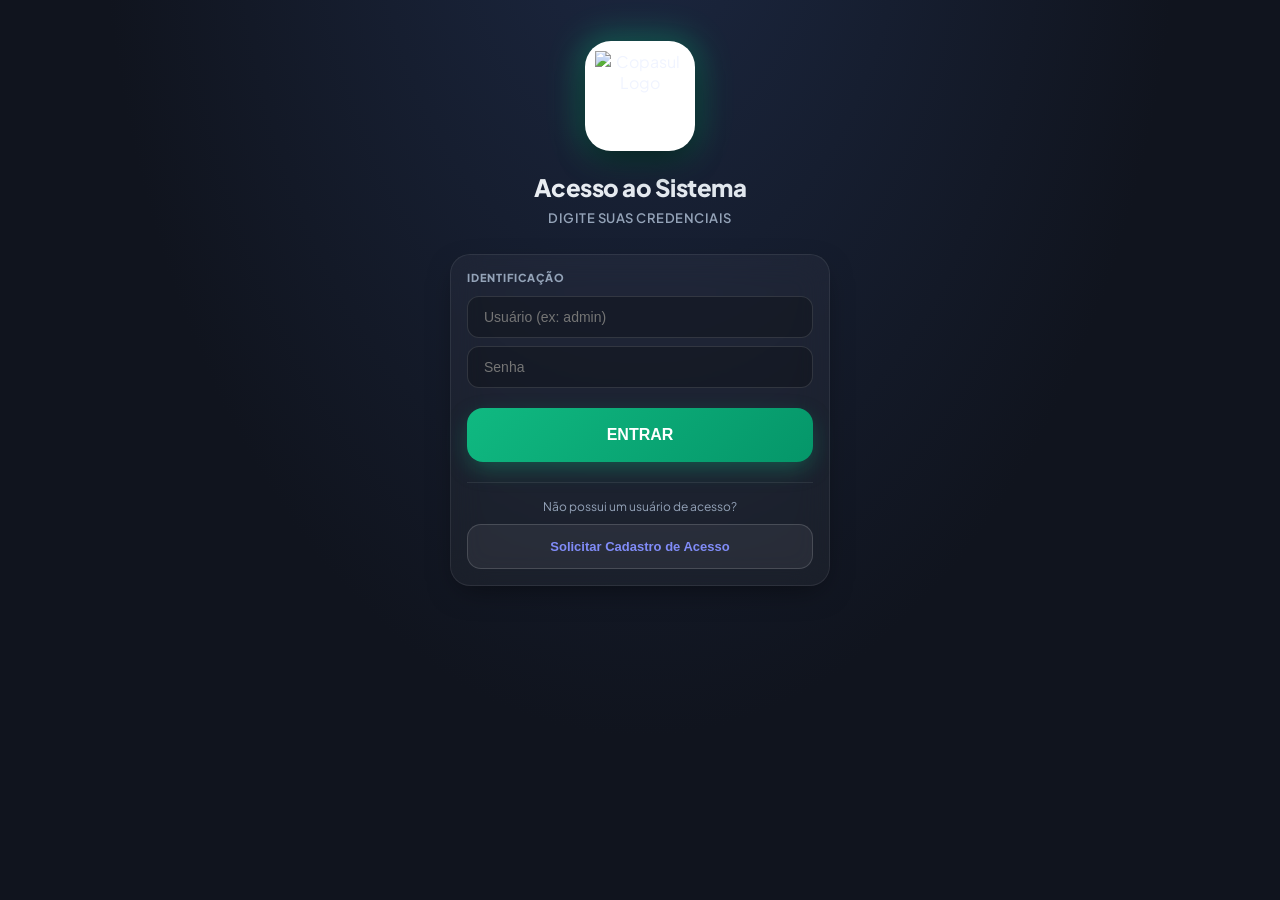
==== commit f763855f: "Update index.html" ====
--- a/index.html
+++ b/index.html
@@ -2732,7 +2732,449 @@
     janela.document.write('    </div>');
     janela.document.write('  </div>');
     janela.document.write('</div>');
-    janela.document.write('<style>
+    janela.document.write('</body></html>');
+    janela.document.close();
+    janela.focus();
+    setTimeout(function() { janela.print(); janela.close(); }, 800);
+});
+
+// NOTA FISCAL E FATURAMENTO
+window.carregarNotasFiscais = function() {
+  var loadEl = document.getElementById('load-nf');
+  if (loadEl) loadEl.style.display = 'block';
+  google.script.run.withSuccessHandler(function(res) {
+    if (loadEl) loadEl.style.display = 'none';
+    if (res && res.sucesso) {
+      nfDadosList = res.dadosNF || [];
+      fatDadosObj = res.dadosFat || { fichario: [], email: [], caixaResponsavel: [], whatsapp: [], entrega: [], avisos: [] };
+      window.popularFiltrosNF();
+      window.renderAbaSelecionadaNF();
+    } else {
+      window.toast(res ? res.mensagem : 'Erro ao carregar dados externos.', 'er');
+    }
+  }).getDadosNotaFiscalExterna();
+};
+
+window.popularFiltrosNF = function() {
+  var selCat = document.getElementById('nf-filter-cat');
+  var html = '<option value="TODAS">Todas as Categorias / Seções</option>';
+  if (abaNFAtiva === 'nf') {
+    html += '<option value="DIA">Frequência: DIA</option><option value="JUNTAR">Frequência: JUNTAR</option><option value="MENSAL">Frequência: MENSAL</option>';
+  } else {
+    html += '<option value="FICHARIO">📁 Fichário</option><option value="EMAIL">✉️ E-mail</option><option value="CAIXA">🧑‍💼 Caixa - Responsável</option><option value="WHATSAPP">💬 WhatsApp</option><option value="ENTREGA">🚚 Entrega</option><option value="AVISOS">⚠️ Avisos</option>';
+  }
+  selCat.innerHTML = html;
+};
+
+window.alternarAbaNF = function(aba) {
+  abaNFAtiva = aba;
+  document.getElementById('tab-btn-nf').className = 'tab-btn' + (aba === 'nf' ? ' active' : '');
+  document.getElementById('tab-btn-fat').className = 'tab-btn' + (aba === 'fat' ? ' active' : '');
+  document.getElementById('view-tab-nf').style.display = aba === 'nf' ? 'block' : 'none';
+  document.getElementById('view-tab-fat').style.display = aba === 'fat' ? 'block' : 'none';
+  window.popularFiltrosNF();
+  window.renderAbaSelecionadaNF();
+};
+
+window.renderAbaSelecionadaNF = function() {
+  var busca = (document.getElementById('nf-search-input').value || '').toLowerCase().trim();
+  var fCat = document.getElementById('nf-filter-cat').value;
+  if (abaNFAtiva === 'nf') {
+    var container = document.getElementById('lista-nf');
+    var filtrados = (nfDadosList || []).filter(function(item) {
+      var matchBusca = !busca || (item.cliente || '').toLowerCase().indexOf(busca) > -1 || (item.contato || '').toLowerCase().indexOf(busca) > -1;
+      var matchCat = (fCat === 'TODAS') || (item.frequencia === fCat);
+      return matchBusca && matchCat;
+    });
+    if (filtrados.length === 0) { container.innerHTML = '<div class="card empty">Nenhum registro localizado no Controle NF.</div>'; return; }
+    var html = '';
+    filtrados.forEach(function(item) {
+      html += '<div class="list-item">' +
+        '<div style="flex:1;min-width:0;">' +
+          '<div style="font-size:14px;font-weight:800;color:#fff;">' + item.cliente + '</div>' +
+          '<div class="list-cat">Frequência: <strong>' + item.frequencia + '</strong> | Canal: ' + item.canal + ' | Contato: ' + (item.contato || 'Não informado') + '</div>' +
+        '</div>' +
+      '</div>';
+    });
+    container.innerHTML = html;
+  } else {
+    var containerFat = document.getElementById('lista-fat');
+    var htmlFat = '';
+    function renderSecao(titulo, lista, icone) {
+      var mFiltro = (fCat === 'TODAS') || (fCat.indexOf(titulo.toUpperCase()) > -1);
+      if (!mFiltro) return '';
+      var fItems = (lista || []).filter(function(x) {
+        var str = typeof x === 'object' ? (x.cliente + ' ' + x.responsavel) : String(x);
+        return !busca || str.toLowerCase().indexOf(busca) > -1;
+      });
+      if (fItems.length === 0) return '';
+      var secHtml = '<div class="card"><div class="card-title">' + icone + ' ' + titulo + ' (' + fItems.length + ')</div>';
+      fItems.forEach(function(it) {
+        if (typeof it === 'object') {
+          secHtml += '<div class="list-item"><div style="flex:1;"><div style="font-size:13px;font-weight:700;color:#fff;">' + it.cliente + '</div><div class="list-cat" style="color:#fbbf24">Responsável: ' + it.responsavel + '</div></div></div>';
+        } else {
+          secHtml += '<div class="list-item"><div style="font-size:13px;font-weight:700;color:#fff;">' + it + '</div></div>';
+        }
+      });
+      secHtml += '</div>';
+      return secHtml;
+    }
+    htmlFat += renderSecao('FICHARIO', fatDadosObj.fichario, '📁');
+    htmlFat += renderSecao('EMAIL', fatDadosObj.email, '✉️');
+    htmlFat += renderSecao('CAIXA', fatDadosObj.caixaResponsavel, '🧑‍💼');
+    htmlFat += renderSecao('WHATSAPP', fatDadosObj.whatsapp, '💬');
+    htmlFat += renderSecao('ENTREGA', fatDadosObj.entrega, '🚚');
+    htmlFat += renderSecao('AVISOS', fatDadosObj.avisos, '⚠️');
+    containerFat.innerHTML = htmlFat || '<div class="card empty">Nenhum registro localizado no Faturamento.</div>';
+  }
+};
+
+safeAddEvent('btn-open-add-nf-modal', 'click', function() {
+  document.getElementById('modal-add-nf-cliente').style.display = 'flex';
+});
+safeAddEvent('add-nf-tipo', 'change', function() {
+  var t = this.value;
+  document.getElementById('form-group-nf').style.display = t === 'NF' ? 'block' : 'none';
+  document.getElementById('form-group-fat').style.display = t === 'FAT' ? 'block' : 'none';
+});
+safeAddEvent('add-fat-cat', 'change', function() {
+  document.getElementById('group-fat-resp').style.display = this.value === 'CAIXA' ? 'block' : 'none';
+});
+safeAddEvent('btn-save-novo-cliente-nf', 'click', function() {
+  var tipo = document.getElementById('add-nf-tipo').value;
+  var payload = { tipo: tipo };
+  if (tipo === 'NF') {
+    payload.cliente = document.getElementById('add-nf-nome').value.trim();
+    payload.frequencia = document.getElementById('add-nf-freq').value;
+    payload.canal = document.getElementById('add-nf-canal').value;
+    payload.contato = document.getElementById('add-nf-contato').value.trim();
+    if (!payload.cliente) { window.toast('Informe o nome do produtor/cliente!', 'er'); return; }
+  } else {
+    payload.categoria = document.getElementById('add-fat-cat').value;
+    payload.cliente = document.getElementById('add-fat-nome').value.trim();
+    payload.responsavel = document.getElementById('add-fat-resp').value.trim();
+    if (!payload.cliente) { window.toast('Informe o nome do cliente ou o texto do aviso!', 'er'); return; }
+  }
+  var btn = this; btn.disabled = true; btn.textContent = 'Salvando...';
+  google.script.run.withSuccessHandler(function(res) {
+    btn.disabled = false; btn.textContent = 'Salvar na Planilha Externa';
+    window.toast(res ? res.mensagem : 'Salvo!', (res && res.sucesso) ? 'ok' : 'er');
+    if (res && res.sucesso) {
+      document.getElementById('modal-add-nf-cliente').style.display = 'none';
+      window.carregarNotasFiscais();
+    }
+  }).salvarClienteExterno(payload);
+});
+
+// VENCIMENTO DE CLIENTES
+window.carregarVencimentosClientesPage = function() {
+  var loadEl = document.getElementById('load-venc-cli');
+  if (loadEl) loadEl.style.display = 'block';
+  google.script.run.withSuccessHandler(function(lista) {
+    vencClientesList = lista || [];
+    if (loadEl) loadEl.style.display = 'none';
+    limiteVencCliExibicao = 50;
+    window.renderListaVencClientes();
+  }).getVencimentosClientes();
+};
+
+window.abrirModalVencCliente = function(id) {
+  var cli = (vencClientesList || []).find(function(c){ return String(c.id) === String(id); });
+  if (!cli) return;
+  document.getElementById('vc-cliente-id').value = cli.id;
+  document.getElementById('vc-cliente-nome').textContent = cli.nome;
+  document.getElementById('vc-dt-venc').value = dateBRtoIso(cli.dataVenc);
+  document.getElementById('vc-dt-venc-ate').value = dateBRtoIso(cli.dataVencAte);
+  document.getElementById('vc-obs').value = cli.observacao || '';
+  document.getElementById('modal-venc-cliente-edit').style.display = 'flex';
+};
+
+window.renderListaVencClientes = function() {
+  var container = document.getElementById('lista-venc-cliente');
+  if (!container) return;
+  var busca = (document.getElementById('venc-cli-search').value || '').toLowerCase().trim();
+  var filtroCat = document.getElementById('venc-cli-filter-cat').value;
+  var dtDe = document.getElementById('venc-cli-dt-de').value;
+  var dtAte = document.getElementById('venc-cli-dt-ate').value;
+  var hoje = new Date(); hoje.setHours(0,0,0,0);
+
+  var filtrados = (vencClientesList || []).filter(function(item) {
+    var matchBusca = !busca || (item.nome || '').toLowerCase().indexOf(busca) > -1 || (item.observacao || '').toLowerCase().indexOf(busca) > -1;
+    var status = 'PENDENTE';
+    var dtRefStr = item.dataVencAte || item.dataVenc;
+    if (dtRefStr) {
+      var parts = dtRefStr.split('/');
+      if (parts.length === 3) {
+        var dtObj = new Date(parts[2], parts[1] - 1, parts[0]);
+        var diffDias = Math.ceil((dtObj - hoje) / (1000 * 60 * 60 * 24));
+        if (diffDias < 0) status = 'VENCIDO';
+        else if (diffDias === 0) status = 'DIAADIA';
+        else if (diffDias <= 7) status = 'QUASE';
+        else status = 'PENDENTE';
+      }
+    }
+    var matchCat = (filtroCat === 'TODAS') || (status === filtroCat);
+    var matchData = true;
+    var cStart = null, cEnd = null;
+    if (item.dataVenc) {
+      var p1 = item.dataVenc.split('/');
+      if (p1.length === 3) cStart = new Date(p1[2], p1[1] - 1, p1[0]);
+    }
+    if (item.dataVencAte) {
+      var p2 = item.dataVencAte.split('/');
+      if (p2.length === 3) cEnd = new Date(p2[2], p2[1] - 1, p2[0]);
+    }
+    if (!cStart) cStart = cEnd;
+    if (!cEnd) cEnd = cStart;
+    if (cStart && cEnd) {
+      if (dtDe) {
+        var pDe = dtDe.split('-');
+        var fStart = new Date(pDe[0], pDe[1] - 1, pDe[2]);
+        if (cEnd < fStart) matchData = false;
+      }
+      if (dtAte && matchData) {
+        var pAte = dtAte.split('-');
+        var fEnd = new Date(pAte[0], pAte[1] - 1, pAte[2]);
+        if (cStart > fEnd) matchData = false;
+      }
+    } else if (dtDe || dtAte) {
+      matchData = false;
+    }
+    return matchBusca && matchCat && matchData;
+  });
+
+  if (filtrados.length === 0) {
+    container.innerHTML = '<div class="card empty">Nenhum vencimento de cliente localizado.</div>';
+    return;
+  }
+  var exibidos = filtrados.slice(0, limiteVencCliExibicao);
+  var html = '';
+  exibidos.forEach(function(item) {
+    var badgeClass = 'b-ok';
+    var statusTxt = 'Dia a Dia / Hoje';
+    var dtRefStr = item.dataVencAte || item.dataVenc;
+    if (dtRefStr) {
+      var parts = dtRefStr.split('/');
+      var dtObj = new Date(parts[2], parts[1] - 1, parts[0]);
+      var diffDias = Math.ceil((dtObj - hoje) / (1000 * 60 * 60 * 24));
+      if (diffDias < 0) {
+        badgeClass = 'b-falta'; statusTxt = 'VENCIDO (' + Math.abs(diffDias) + ' dias)';
+      } else if (diffDias === 0) {
+        badgeClass = 'b-ok'; statusTxt = 'VENCE HOJE';
+      } else if (diffDias <= 7) {
+        badgeClass = 'b-sobra'; statusTxt = 'QUASE VENCENDO (' + diffDias + ' dias)';
+      } else {
+        badgeClass = 'b-ok'; statusTxt = 'PENDENTE (' + diffDias + ' dias)';
+      }
+    } else {
+      badgeClass = 'b-sobra'; statusTxt = 'SEM DATA DEFINIDA';
+    }
+    var strVenc = 'Não informado';
+    if (item.dataVenc && item.dataVencAte) {
+      strVenc = item.dataVenc + ' <span style="color:#fbbf24;font-weight:800;">até</span> ' + item.dataVencAte;
+    } else if (item.dataVenc) {
+      strVenc = item.dataVenc;
+    } else if (item.dataVencAte) {
+      strVenc = 'Até ' + item.dataVencAte;
+    }
+    html += '<div class="card" style="margin-bottom:10px;padding:14px;">' +
+      '<div style="display:flex;justify-content:space-between;align-items:center;margin-bottom:8px;">' +
+        '<span class="badge-status ' + badgeClass + '">' + statusTxt + '</span>' +
+        '<div style="display:flex; gap: 8px;">' +
+          '<button class="btn-qty" onclick="window.open(\'detalhes.html?id=\' + encodeURIComponent(\'' + item.id + '\') + \'&nome=\' + encodeURIComponent(\'' + item.nome + '\'), \'_blank\')" title="Ver Informações Completas" style="background:rgba(59,130,246,0.15);color:#60a5fa;border-color:rgba(59,130,246,0.3);width:34px;height:34px;font-size:14px;">ℹ️</button>' +
+          '<button class="btn-qty" onclick="abrirModalVencCliente(\'' + item.id + '\')" title="Definir Data de Vencimento" style="background:rgba(245,158,11,0.15);color:#fbbf24;border-color:rgba(245,158,11,0.3);width:34px;height:34px;font-size:14px;">📅</button>' +
+        '</div>' +
+      '</div>' +
+      '<div style="font-size:14px;font-weight:800;color:#fff;margin-bottom:4px;">' + item.nome + '</div>' +
+      '<div style="font-size:12px;color:#cbd5e1;margin-bottom:4px;">Vencimento: <strong>' + strVenc + '</strong></div>' +
+      (item.observacao ? '<div style="font-size:11px;color:#38bdf8;background:rgba(56,189,248,0.08);padding:8px;border-radius:8px;border-left:3px solid #38bdf8;"><strong>Obs:</strong> ' + item.observacao + '</div>' : '') +
+    '</div>';
+  });
+  if (filtrados.length > limiteVencCliExibicao) {
+    html += '<button class="btn-more" id="btn-load-more-venc-cli">Carregar Mais (' + (filtrados.length - limiteVencCliExibicao) + ' restantes)</button>';
+  }
+  container.innerHTML = html;
+  var btnLoadMore = document.getElementById('btn-load-more-venc-cli');
+  if (btnLoadMore) {
+    btnLoadMore.addEventListener('click', function() {
+      limiteVencCliExibicao += 50;
+      window.renderListaVencClientes();
+    });
+  }
+};
+
+// ADMINISTRAÇÃO E GESTÃO
+window.carregarSolicitacoesPendentes = function() {
+  var loadEl = document.getElementById('load-admin');
+  if (loadEl) loadEl.style.display = 'block';
+  google.script.run.withSuccessHandler(function(lista) {
+    if (loadEl) loadEl.style.display = 'none';
+    var container = document.getElementById('admin-pending-list');
+    if (!lista || lista.length === 0) {
+      container.innerHTML = '<div class="card empty">Nenhuma solicitação pendente no momento.</div>';
+      return;
+    }
+    var html = '';
+    lista.forEach(function(item) {
+      html += '<div class="card">' +
+        '<div style="font-size:15px;font-weight:800;color:#fff;margin-bottom:4px">' + item.nome + '</div>' +
+        '<div style="font-size:12px;color:#cbd5e1;margin-bottom:8px">Função: <strong>' + item.funcao + '</strong> | Local: <strong>' + item.local + '</strong></div>' +
+        '<div style="font-size:12px;color:#cbd5e1;margin-bottom:12px">Tel: <strong>' + item.telefone + '</strong> | Solicitado: ' + item.dataHora + '</div>' +
+        '<div class="row">' +
+          '<input class="input" id="adm-u-' + item.id + '" placeholder="Usuário (ex: marlon)" style="flex:1">' +
+          '<input class="input" id="adm-p-' + item.id + '" placeholder="Senha" style="flex:1">' +
+        '</div>' +
+        '<button class="btn-more" onclick="window.preencherCredenciais(\'' + item.id + '\', \'' + String(item.nome).replace(/'/g, "\\'") + '\', true)" style="margin-top:8px;background:rgba(56,189,248,0.15);border-color:#38bdf8;color:#38bdf8">🎲 Gerar usuário e senha aleatórios</button>' +
+        '<div class="card-title" style="margin-top:6px;margin-bottom:4px">PERMISSÕES DE ACESSO</div>' +
+        '<div class="checkbox-group">' +
+          '<label class="checkbox-item"><input type="checkbox" id="p-cont-' + item.id + '" checked> Contagem</label>' +
+          '<label class="checkbox-item"><input type="checkbox" id="p-cad-' + item.id + '" checked> Cadastrar</label>' +
+          '<label class="checkbox-item"><input type="checkbox" id="p-rel-' + item.id + '" checked> Relatórios</label>' +
+          '<label class="checkbox-item"><input type="checkbox" id="p-not-' + item.id + '" checked> Notificações</label>' +
+          '<label class="checkbox-item"><input type="checkbox" id="p-val-' + item.id + '" checked> Validades</label>' +
+          '<label class="checkbox-item"><input type="checkbox" id="p-car-' + item.id + '"> Cartaz Promoção</label>' +
+          '<label class="checkbox-item"><input type="checkbox" id="p-nf-' + item.id + '"> Notas Fiscais</label>' +
+          '<label class="checkbox-item"><input type="checkbox" id="p-oc-' + item.id + '"> Ordem de Compra</label>' +
+          '<label class="checkbox-item"><input type="checkbox" id="p-ges-' + item.id + '"> Gestão de Controle</label>' +
+          '<label class="checkbox-item"><input type="checkbox" id="p-venc-' + item.id + '"> Venc. Clientes</label>' +
+        '</div>' +
+        '<button class="btn-save" onclick="window.aprovarSolicitacaoUser(\'' + item.id + '\')" style="margin-top:10px">Aprovar e Criar Acesso</button>' +
+      '</div>';
+    });
+    container.innerHTML = html;
+    lista.forEach(function(item) { window.preencherCredenciais(item.id, item.nome, false); });
+  }).getSolicitacoesPendentes();
+};
+
+window.aprovarSolicitacaoUser = function(id) {
+  var u = document.getElementById('adm-u-' + id).value.trim();
+  var p = document.getElementById('adm-p-' + id).value.trim();
+  if (!u || !p) { window.toast('Defina usuário e senha para aprovar!', 'er'); return; }
+  var perms = [];
+  if (document.getElementById('p-cont-' + id).checked) perms.push('contagem');
+  if (document.getElementById('p-cad-' + id).checked) perms.push('cadastrar');
+  if (document.getElementById('p-rel-' + id).checked) perms.push('relatorio');
+  if (document.getElementById('p-not-' + id).checked) perms.push('notif');
+  if (document.getElementById('p-val-' + id).checked) perms.push('validade');
+  if (document.getElementById('p-car-' + id).checked) perms.push('cartaz');
+  if (document.getElementById('p-nf-' + id).checked) perms.push('notafiscal');
+  if (document.getElementById('p-oc-' + id).checked) perms.push('ordemcompra');
+  if (document.getElementById('p-ges-' + id).checked) perms.push('gestao');
+  if (document.getElementById('p-venc-' + id).checked) perms.push('vencclientes');
+  window.toast('Aprovando solicitação...', 'ok');
+  google.script.run.withSuccessHandler(function(res) {
+    window.toast(res ? res.mensagem : 'Usuário aprovado!', (res && res.sucesso) ? 'ok' : 'er');
+    window.carregarSolicitacoesPendentes();
+  }).aprovarSolicitacao(id, u, p, perms);
+};
+
+window.carregarUsuariosAdmin = function() {
+  var loadEl = document.getElementById('load-users');
+  if (loadEl) loadEl.style.display = 'block';
+  google.script.run.withSuccessHandler(function(lista) {
+    adminUsuariosList = lista || [];
+    if (loadEl) loadEl.style.display = 'none';
+    var container = document.getElementById('admin-user-list');
+    if (!adminUsuariosList || adminUsuariosList.length === 0) {
+      container.innerHTML = '<div class="card empty">Nenhum usuário cadastrado.</div>';
+      return;
+    }
+    var html = '';
+    adminUsuariosList.forEach(function(u) {
+      var badgeClass = u.status === 'APROVADO' ? 'b-ok' : 'b-falta';
+      html += '<div class="card" style="padding:14px;margin-bottom:10px;">' +
+        '<div style="display:flex;justify-content:space-between;align-items:center;margin-bottom:6px;">' +
+          '<div style="font-size:14px;font-weight:800;color:#fff;">' + u.nome + ' (@' + u.usuario + ')</div>' +
+          '<span class="badge-status ' + badgeClass + '">' + u.status + '</span>' +
+        '</div>' +
+        '<div style="font-size:12px;color:#cbd5e1;margin-bottom:8px;">Função: ' + u.funcao + ' | Local: ' + u.local + '</div>' +
+        '<div style="display:flex;gap:6px;flex-wrap:wrap;margin-top:8px;">' +
+          '<button class="btn" onclick="window.abrirModalPerfil(\'' + u.id + '\')" style="padding:6px 10px;font-size:11px;background:linear-gradient(135deg,#3b82f6,#1d4ed8)">⚙️ Permissões</button>' +
+          '<button class="btn" onclick="window.alterarStatusAdmin(\'' + u.id + '\', \'' + (u.status === 'APROVADO' ? 'INATIVO' : 'APROVADO') + '\')" style="padding:6px 10px;font-size:11px;background:rgba(245,158,11,0.2);color:#fbbf24;border:1px solid rgba(245,158,11,0.3)">' + (u.status === 'APROVADO' ? '🚫 Desativar' : '✅ Ativar') + '</button>' +
+          '<button class="btn" onclick="window.resetarSenhaAdmin(\'' + u.id + '\')" style="padding:6px 10px;font-size:11px;background:rgba(239,68,68,0.2);color:#f87171;border:1px solid rgba(239,68,68,0.3)">🔑 Redefinir Senha</button>' +
+        '</div>' +
+      '</div>';
+    });
+    container.innerHTML = html;
+  }).getUsuariosAtivos();
+};
+
+window.abrirModalPerfil = function(id) {
+  var u = adminUsuariosList.find(function(item){ return String(item.id) === String(id); });
+  if (!u) return;
+  document.getElementById('prof-user-id').value = u.id;
+  document.getElementById('prof-nome').textContent = u.nome;
+  document.getElementById('prof-login').textContent = '@' + u.usuario;
+  document.getElementById('prof-avatar').textContent = u.nome ? u.nome.charAt(0).toUpperCase() : 'U';
+  document.getElementById('prof-id').textContent = u.id;
+  document.getElementById('prof-funcao').textContent = u.funcao || 'Não informada';
+  document.getElementById('prof-local').textContent = u.local || 'Geral';
+  document.getElementById('prof-telefone').textContent = u.telefone || 'Não informado';
+  var perms = (u.permissoes || '').split(',');
+  document.getElementById('prof-p-contagem').checked = perms.indexOf('contagem') > -1;
+  document.getElementById('prof-p-cadastrar').checked = perms.indexOf('cadastrar') > -1;
+  document.getElementById('prof-p-relatorio').checked = perms.indexOf('relatorio') > -1;
+  document.getElementById('prof-p-notif').checked = perms.indexOf('notif') > -1;
+  document.getElementById('prof-p-validade').checked = perms.indexOf('validade') > -1;
+  document.getElementById('prof-p-cartaz').checked = perms.indexOf('cartaz') > -1;
+  document.getElementById('prof-p-notafiscal').checked = perms.indexOf('notafiscal') > -1;
+  document.getElementById('prof-p-ordemcompra').checked = perms.indexOf('ordemcompra') > -1;
+  document.getElementById('prof-p-gestao').checked = perms.indexOf('gestao') > -1;
+  document.getElementById('prof-p-vencclientes').checked = perms.indexOf('vencclientes') > -1;
+  document.getElementById('modal-perfil-user').style.display = 'flex';
+};
+
+window.alterarStatusAdmin = function(id, novoStatus) {
+  if (!confirm('Deseja mudar o status deste usuário para ' + novoStatus + '?')) return;
+  window.toast('Atualizando status...', 'ok');
+  google.script.run.withSuccessHandler(function(res) {
+    window.toast(res ? res.mensagem : 'Status atualizado!', 'ok');
+    window.carregarUsuariosAdmin();
+  }).alterarStatusUsuario(id, novoStatus, usuarioLogado ? usuarioLogado.usuario : '');
+};
+
+window.resetarSenhaAdmin = function(id) {
+  var novaSenha = prompt('Digite a nova senha para este usuário:');
+  if (!novaSenha || !novaSenha.trim()) return;
+  window.toast('Redefinindo senha...', 'ok');
+  google.script.run.withSuccessHandler(function(res) {
+    window.toast(res ? res.mensagem : 'Senha redefinida!', 'ok');
+  }).resetarSenhaUsuario(id, novaSenha.trim(), usuarioLogado ? usuarioLogado.usuario : '');
+};
+
+window.carregarLogsAdmin = function() {
+  var loadEl = document.getElementById('load-logs');
+  if (loadEl) loadEl.style.display = 'block';
+  google.script.run.withSuccessHandler(function(logs) {
+    if (loadEl) loadEl.style.display = 'none';
+    var container = document.getElementById('admin-logs-list');
+    if (!logs || logs.length === 0) {
+      container.innerHTML = '<div class="card empty">Nenum log registrado no sistema.</div>';
+      return;
+    }
+    var html = '';
+    logs.forEach(function(l) {
+      html += '<div class="log-item">' +
+        '<div class="log-date">' + l.data + ' — ' + l.usuario + '</div>' +
+        '<div style="font-weight:800;color:#fff;margin-bottom:2px;">' + l.acao + '</div>' +
+        '<div class="log-detail">' + l.detalhes + '</div>' +
+      '</div>';
+    });
+    container.innerHTML = html;
+  }).getLogsAuditoria();
+};
+
+safeAddEvent('btn-sync-fotos', 'click', function() {
+  if (!confirm('Deseja sincronizar as fotos dos produtos com a base pública da internet agora?')) return;
+  window.toast('Iniciando sincronização de fotos...', 'ok');
+  google.script.run.withSuccessHandler(function(res) {
+    window.toast(res ? res.mensagem : 'Fotos sincronizadas!', (res && res.sucesso) ? 'ok' : 'er');
+  }).sincronizarFotosEmLote();
+});
+</script>
+
+<!-- ORDENS DE COMPRA: favoritos e mensagens padrão -->
+<style>
 #p-ordens-compra .oc-saved-box{padding:16px;border:1px solid #3c4d65;border-radius:13px;background:rgba(23,34,51,.65)}
 #p-ordens-compra .oc-saved-box h4{font-size:16px;margin:0 0 6px;color:#eaf1ff}
 #p-ordens-compra .oc-saved-help{font-size:12px;color:#a5b4c8;margin-bottom:14px}
@@ -2778,446 +3220,6 @@
  if(document.readyState==='loading')document.addEventListener('DOMContentLoaded',init);else init();
 })();
 </script>
-</body></html>');
-    janela.document.close();
-    janela.focus();
-    setTimeout(function() { janela.print(); janela.close(); }, 800);
-});
-
-// NOTA FISCAL E FATURAMENTO
-window.carregarNotasFiscais = function() {
-  var loadEl = document.getElementById('load-nf');
-  if (loadEl) loadEl.style.display = 'block';
-  google.script.run.withSuccessHandler(function(res) {
-    if (loadEl) loadEl.style.display = 'none';
-    if (res && res.sucesso) {
-      nfDadosList = res.dadosNF || [];
-      fatDadosObj = res.dadosFat || { fichario: [], email: [], caixaResponsavel: [], whatsapp: [], entrega: [], avisos: [] };
-      window.popularFiltrosNF();
-      window.renderAbaSelecionadaNF();
-    } else {
-      window.toast(res ? res.mensagem : 'Erro ao carregar dados externos.', 'er');
-    }
-  }).getDadosNotaFiscalExterna();
-};
-
-window.popularFiltrosNF = function() {
-  var selCat = document.getElementById('nf-filter-cat');
-  var html = '<option value="TODAS">Todas as Categorias / Seções</option>';
-  if (abaNFAtiva === 'nf') {
-    html += '<option value="DIA">Frequência: DIA</option><option value="JUNTAR">Frequência: JUNTAR</option><option value="MENSAL">Frequência: MENSAL</option>';
-  } else {
-    html += '<option value="FICHARIO">📁 Fichário</option><option value="EMAIL">✉️ E-mail</option><option value="CAIXA">🧑‍💼 Caixa - Responsável</option><option value="WHATSAPP">💬 WhatsApp</option><option value="ENTREGA">🚚 Entrega</option><option value="AVISOS">⚠️ Avisos</option>';
-  }
-  selCat.innerHTML = html;
-};
-
-window.alternarAbaNF = function(aba) {
-  abaNFAtiva = aba;
-  document.getElementById('tab-btn-nf').className = 'tab-btn' + (aba === 'nf' ? ' active' : '');
-  document.getElementById('tab-btn-fat').className = 'tab-btn' + (aba === 'fat' ? ' active' : '');
-  document.getElementById('view-tab-nf').style.display = aba === 'nf' ? 'block' : 'none';
-  document.getElementById('view-tab-fat').style.display = aba === 'fat' ? 'block' : 'none';
-  window.popularFiltrosNF();
-  window.renderAbaSelecionadaNF();
-};
-
-window.renderAbaSelecionadaNF = function() {
-  var busca = (document.getElementById('nf-search-input').value || '').toLowerCase().trim();
-  var fCat = document.getElementById('nf-filter-cat').value;
-  if (abaNFAtiva === 'nf') {
-    var container = document.getElementById('lista-nf');
-    var filtrados = (nfDadosList || []).filter(function(item) {
-      var matchBusca = !busca || (item.cliente || '').toLowerCase().indexOf(busca) > -1 || (item.contato || '').toLowerCase().indexOf(busca) > -1;
-      var matchCat = (fCat === 'TODAS') || (item.frequencia === fCat);
-      return matchBusca && matchCat;
-    });
-    if (filtrados.length === 0) { container.innerHTML = '<div class="card empty">Nenhum registro localizado no Controle NF.</div>'; return; }
-    var html = '';
-    filtrados.forEach(function(item) {
-      html += '<div class="list-item">' +
-        '<div style="flex:1;min-width:0;">' +
-          '<div style="font-size:14px;font-weight:800;color:#fff;">' + item.cliente + '</div>' +
-          '<div class="list-cat">Frequência: <strong>' + item.frequencia + '</strong> | Canal: ' + item.canal + ' | Contato: ' + (item.contato || 'Não informado') + '</div>' +
-        '</div>' +
-      '</div>';
-    });
-    container.innerHTML = html;
-  } else {
-    var containerFat = document.getElementById('lista-fat');
-    var htmlFat = '';
-    function renderSecao(titulo, lista, icone) {
-      var mFiltro = (fCat === 'TODAS') || (fCat.indexOf(titulo.toUpperCase()) > -1);
-      if (!mFiltro) return '';
-      var fItems = (lista || []).filter(function(x) {
-        var str = typeof x === 'object' ? (x.cliente + ' ' + x.responsavel) : String(x);
-        return !busca || str.toLowerCase().indexOf(busca) > -1;
-      });
-      if (fItems.length === 0) return '';
-      var secHtml = '<div class="card"><div class="card-title">' + icone + ' ' + titulo + ' (' + fItems.length + ')</div>';
-      fItems.forEach(function(it) {
-        if (typeof it === 'object') {
-          secHtml += '<div class="list-item"><div style="flex:1;"><div style="font-size:13px;font-weight:700;color:#fff;">' + it.cliente + '</div><div class="list-cat" style="color:#fbbf24">Responsável: ' + it.responsavel + '</div></div></div>';
-        } else {
-          secHtml += '<div class="list-item"><div style="font-size:13px;font-weight:700;color:#fff;">' + it + '</div></div>';
-        }
-      });
-      secHtml += '</div>';
-      return secHtml;
-    }
-    htmlFat += renderSecao('FICHARIO', fatDadosObj.fichario, '📁');
-    htmlFat += renderSecao('EMAIL', fatDadosObj.email, '✉️');
-    htmlFat += renderSecao('CAIXA', fatDadosObj.caixaResponsavel, '🧑‍💼');
-    htmlFat += renderSecao('WHATSAPP', fatDadosObj.whatsapp, '💬');
-    htmlFat += renderSecao('ENTREGA', fatDadosObj.entrega, '🚚');
-    htmlFat += renderSecao('AVISOS', fatDadosObj.avisos, '⚠️');
-    containerFat.innerHTML = htmlFat || '<div class="card empty">Nenhum registro localizado no Faturamento.</div>';
-  }
-};
-
-safeAddEvent('btn-open-add-nf-modal', 'click', function() {
-  document.getElementById('modal-add-nf-cliente').style.display = 'flex';
-});
-safeAddEvent('add-nf-tipo', 'change', function() {
-  var t = this.value;
-  document.getElementById('form-group-nf').style.display = t === 'NF' ? 'block' : 'none';
-  document.getElementById('form-group-fat').style.display = t === 'FAT' ? 'block' : 'none';
-});
-safeAddEvent('add-fat-cat', 'change', function() {
-  document.getElementById('group-fat-resp').style.display = this.value === 'CAIXA' ? 'block' : 'none';
-});
-safeAddEvent('btn-save-novo-cliente-nf', 'click', function() {
-  var tipo = document.getElementById('add-nf-tipo').value;
-  var payload = { tipo: tipo };
-  if (tipo === 'NF') {
-    payload.cliente = document.getElementById('add-nf-nome').value.trim();
-    payload.frequencia = document.getElementById('add-nf-freq').value;
-    payload.canal = document.getElementById('add-nf-canal').value;
-    payload.contato = document.getElementById('add-nf-contato').value.trim();
-    if (!payload.cliente) { window.toast('Informe o nome do produtor/cliente!', 'er'); return; }
-  } else {
-    payload.categoria = document.getElementById('add-fat-cat').value;
-    payload.cliente = document.getElementById('add-fat-nome').value.trim();
-    payload.responsavel = document.getElementById('add-fat-resp').value.trim();
-    if (!payload.cliente) { window.toast('Informe o nome do cliente ou o texto do aviso!', 'er'); return; }
-  }
-  var btn = this; btn.disabled = true; btn.textContent = 'Salvando...';
-  google.script.run.withSuccessHandler(function(res) {
-    btn.disabled = false; btn.textContent = 'Salvar na Planilha Externa';
-    window.toast(res ? res.mensagem : 'Salvo!', (res && res.sucesso) ? 'ok' : 'er');
-    if (res && res.sucesso) {
-      document.getElementById('modal-add-nf-cliente').style.display = 'none';
-      window.carregarNotasFiscais();
-    }
-  }).salvarClienteExterno(payload);
-});
-
-// VENCIMENTO DE CLIENTES
-window.carregarVencimentosClientesPage = function() {
-  var loadEl = document.getElementById('load-venc-cli');
-  if (loadEl) loadEl.style.display = 'block';
-  google.script.run.withSuccessHandler(function(lista) {
-    vencClientesList = lista || [];
-    if (loadEl) loadEl.style.display = 'none';
-    limiteVencCliExibicao = 50;
-    window.renderListaVencClientes();
-  }).getVencimentosClientes();
-};
-
-window.abrirModalVencCliente = function(id) {
-  var cli = (vencClientesList || []).find(function(c){ return String(c.id) === String(id); });
-  if (!cli) return;
-  document.getElementById('vc-cliente-id').value = cli.id;
-  document.getElementById('vc-cliente-nome').textContent = cli.nome;
-  document.getElementById('vc-dt-venc').value = dateBRtoIso(cli.dataVenc);
-  document.getElementById('vc-dt-venc-ate').value = dateBRtoIso(cli.dataVencAte);
-  document.getElementById('vc-obs').value = cli.observacao || '';
-  document.getElementById('modal-venc-cliente-edit').style.display = 'flex';
-};
-
-window.renderListaVencClientes = function() {
-  var container = document.getElementById('lista-venc-cliente');
-  if (!container) return;
-  var busca = (document.getElementById('venc-cli-search').value || '').toLowerCase().trim();
-  var filtroCat = document.getElementById('venc-cli-filter-cat').value;
-  var dtDe = document.getElementById('venc-cli-dt-de').value;
-  var dtAte = document.getElementById('venc-cli-dt-ate').value;
-  var hoje = new Date(); hoje.setHours(0,0,0,0);
-
-  var filtrados = (vencClientesList || []).filter(function(item) {
-    var matchBusca = !busca || (item.nome || '').toLowerCase().indexOf(busca) > -1 || (item.observacao || '').toLowerCase().indexOf(busca) > -1;
-    var status = 'PENDENTE';
-    var dtRefStr = item.dataVencAte || item.dataVenc;
-    if (dtRefStr) {
-      var parts = dtRefStr.split('/');
-      if (parts.length === 3) {
-        var dtObj = new Date(parts[2], parts[1] - 1, parts[0]);
-        var diffDias = Math.ceil((dtObj - hoje) / (1000 * 60 * 60 * 24));
-        if (diffDias < 0) status = 'VENCIDO';
-        else if (diffDias === 0) status = 'DIAADIA';
-        else if (diffDias <= 7) status = 'QUASE';
-        else status = 'PENDENTE';
-      }
-    }
-    var matchCat = (filtroCat === 'TODAS') || (status === filtroCat);
-    var matchData = true;
-    var cStart = null, cEnd = null;
-    if (item.dataVenc) {
-      var p1 = item.dataVenc.split('/');
-      if (p1.length === 3) cStart = new Date(p1[2], p1[1] - 1, p1[0]);
-    }
-    if (item.dataVencAte) {
-      var p2 = item.dataVencAte.split('/');
-      if (p2.length === 3) cEnd = new Date(p2[2], p2[1] - 1, p2[0]);
-    }
-    if (!cStart) cStart = cEnd;
-    if (!cEnd) cEnd = cStart;
-    if (cStart && cEnd) {
-      if (dtDe) {
-        var pDe = dtDe.split('-');
-        var fStart = new Date(pDe[0], pDe[1] - 1, pDe[2]);
-        if (cEnd < fStart) matchData = false;
-      }
-      if (dtAte && matchData) {
-        var pAte = dtAte.split('-');
-        var fEnd = new Date(pAte[0], pAte[1] - 1, pAte[2]);
-        if (cStart > fEnd) matchData = false;
-      }
-    } else if (dtDe || dtAte) {
-      matchData = false;
-    }
-    return matchBusca && matchCat && matchData;
-  });
-
-  if (filtrados.length === 0) {
-    container.innerHTML = '<div class="card empty">Nenhum vencimento de cliente localizado.</div>';
-    return;
-  }
-  var exibidos = filtrados.slice(0, limiteVencCliExibicao);
-  var html = '';
-  exibidos.forEach(function(item) {
-    var badgeClass = 'b-ok';
-    var statusTxt = 'Dia a Dia / Hoje';
-    var dtRefStr = item.dataVencAte || item.dataVenc;
-    if (dtRefStr) {
-      var parts = dtRefStr.split('/');
-      var dtObj = new Date(parts[2], parts[1] - 1, parts[0]);
-      var diffDias = Math.ceil((dtObj - hoje) / (1000 * 60 * 60 * 24));
-      if (diffDias < 0) {
-        badgeClass = 'b-falta'; statusTxt = 'VENCIDO (' + Math.abs(diffDias) + ' dias)';
-      } else if (diffDias === 0) {
-        badgeClass = 'b-ok'; statusTxt = 'VENCE HOJE';
-      } else if (diffDias <= 7) {
-        badgeClass = 'b-sobra'; statusTxt = 'QUASE VENCENDO (' + diffDias + ' dias)';
-      } else {
-        badgeClass = 'b-ok'; statusTxt = 'PENDENTE (' + diffDias + ' dias)';
-      }
-    } else {
-      badgeClass = 'b-sobra'; statusTxt = 'SEM DATA DEFINIDA';
-    }
-    var strVenc = 'Não informado';
-    if (item.dataVenc && item.dataVencAte) {
-      strVenc = item.dataVenc + ' <span style="color:#fbbf24;font-weight:800;">até</span> ' + item.dataVencAte;
-    } else if (item.dataVenc) {
-      strVenc = item.dataVenc;
-    } else if (item.dataVencAte) {
-      strVenc = 'Até ' + item.dataVencAte;
-    }
-    html += '<div class="card" style="margin-bottom:10px;padding:14px;">' +
-      '<div style="display:flex;justify-content:space-between;align-items:center;margin-bottom:8px;">' +
-        '<span class="badge-status ' + badgeClass + '">' + statusTxt + '</span>' +
-        '<div style="display:flex; gap: 8px;">' +
-          '<button class="btn-qty" onclick="window.open(\'detalhes.html?id=\' + encodeURIComponent(\'' + item.id + '\') + \'&nome=\' + encodeURIComponent(\'' + item.nome + '\'), \'_blank\')" title="Ver Informações Completas" style="background:rgba(59,130,246,0.15);color:#60a5fa;border-color:rgba(59,130,246,0.3);width:34px;height:34px;font-size:14px;">ℹ️</button>' +
-          '<button class="btn-qty" onclick="abrirModalVencCliente(\'' + item.id + '\')" title="Definir Data de Vencimento" style="background:rgba(245,158,11,0.15);color:#fbbf24;border-color:rgba(245,158,11,0.3);width:34px;height:34px;font-size:14px;">📅</button>' +
-        '</div>' +
-      '</div>' +
-      '<div style="font-size:14px;font-weight:800;color:#fff;margin-bottom:4px;">' + item.nome + '</div>' +
-      '<div style="font-size:12px;color:#cbd5e1;margin-bottom:4px;">Vencimento: <strong>' + strVenc + '</strong></div>' +
-      (item.observacao ? '<div style="font-size:11px;color:#38bdf8;background:rgba(56,189,248,0.08);padding:8px;border-radius:8px;border-left:3px solid #38bdf8;"><strong>Obs:</strong> ' + item.observacao + '</div>' : '') +
-    '</div>';
-  });
-  if (filtrados.length > limiteVencCliExibicao) {
-    html += '<button class="btn-more" id="btn-load-more-venc-cli">Carregar Mais (' + (filtrados.length - limiteVencCliExibicao) + ' restantes)</button>';
-  }
-  container.innerHTML = html;
-  var btnLoadMore = document.getElementById('btn-load-more-venc-cli');
-  if (btnLoadMore) {
-    btnLoadMore.addEventListener('click', function() {
-      limiteVencCliExibicao += 50;
-      window.renderListaVencClientes();
-    });
-  }
-};
-
-// ADMINISTRAÇÃO E GESTÃO
-window.carregarSolicitacoesPendentes = function() {
-  var loadEl = document.getElementById('load-admin');
-  if (loadEl) loadEl.style.display = 'block';
-  google.script.run.withSuccessHandler(function(lista) {
-    if (loadEl) loadEl.style.display = 'none';
-    var container = document.getElementById('admin-pending-list');
-    if (!lista || lista.length === 0) {
-      container.innerHTML = '<div class="card empty">Nenhuma solicitação pendente no momento.</div>';
-      return;
-    }
-    var html = '';
-    lista.forEach(function(item) {
-      html += '<div class="card">' +
-        '<div style="font-size:15px;font-weight:800;color:#fff;margin-bottom:4px">' + item.nome + '</div>' +
-        '<div style="font-size:12px;color:#cbd5e1;margin-bottom:8px">Função: <strong>' + item.funcao + '</strong> | Local: <strong>' + item.local + '</strong></div>' +
-        '<div style="font-size:12px;color:#cbd5e1;margin-bottom:12px">Tel: <strong>' + item.telefone + '</strong> | Solicitado: ' + item.dataHora + '</div>' +
-        '<div class="row">' +
-          '<input class="input" id="adm-u-' + item.id + '" placeholder="Usuário (ex: marlon)" style="flex:1">' +
-          '<input class="input" id="adm-p-' + item.id + '" placeholder="Senha" style="flex:1">' +
-        '</div>' +
-        '<button class="btn-more" onclick="window.preencherCredenciais(\'' + item.id + '\', \'' + String(item.nome).replace(/'/g, "\\'") + '\', true)" style="margin-top:8px;background:rgba(56,189,248,0.15);border-color:#38bdf8;color:#38bdf8">🎲 Gerar usuário e senha aleatórios</button>' +
-        '<div class="card-title" style="margin-top:6px;margin-bottom:4px">PERMISSÕES DE ACESSO</div>' +
-        '<div class="checkbox-group">' +
-          '<label class="checkbox-item"><input type="checkbox" id="p-cont-' + item.id + '" checked> Contagem</label>' +
-          '<label class="checkbox-item"><input type="checkbox" id="p-cad-' + item.id + '" checked> Cadastrar</label>' +
-          '<label class="checkbox-item"><input type="checkbox" id="p-rel-' + item.id + '" checked> Relatórios</label>' +
-          '<label class="checkbox-item"><input type="checkbox" id="p-not-' + item.id + '" checked> Notificações</label>' +
-          '<label class="checkbox-item"><input type="checkbox" id="p-val-' + item.id + '" checked> Validades</label>' +
-          '<label class="checkbox-item"><input type="checkbox" id="p-car-' + item.id + '"> Cartaz Promoção</label>' +
-          '<label class="checkbox-item"><input type="checkbox" id="p-nf-' + item.id + '"> Notas Fiscais</label>' +
-          '<label class="checkbox-item"><input type="checkbox" id="p-oc-' + item.id + '"> Ordem de Compra</label>' +
-          '<label class="checkbox-item"><input type="checkbox" id="p-ges-' + item.id + '"> Gestão de Controle</label>' +
-          '<label class="checkbox-item"><input type="checkbox" id="p-venc-' + item.id + '"> Venc. Clientes</label>' +
-        '</div>' +
-        '<button class="btn-save" onclick="window.aprovarSolicitacaoUser(\'' + item.id + '\')" style="margin-top:10px">Aprovar e Criar Acesso</button>' +
-      '</div>';
-    });
-    container.innerHTML = html;
-    lista.forEach(function(item) { window.preencherCredenciais(item.id, item.nome, false); });
-  }).getSolicitacoesPendentes();
-};
-
-window.aprovarSolicitacaoUser = function(id) {
-  var u = document.getElementById('adm-u-' + id).value.trim();
-  var p = document.getElementById('adm-p-' + id).value.trim();
-  if (!u || !p) { window.toast('Defina usuário e senha para aprovar!', 'er'); return; }
-  var perms = [];
-  if (document.getElementById('p-cont-' + id).checked) perms.push('contagem');
-  if (document.getElementById('p-cad-' + id).checked) perms.push('cadastrar');
-  if (document.getElementById('p-rel-' + id).checked) perms.push('relatorio');
-  if (document.getElementById('p-not-' + id).checked) perms.push('notif');
-  if (document.getElementById('p-val-' + id).checked) perms.push('validade');
-  if (document.getElementById('p-car-' + id).checked) perms.push('cartaz');
-  if (document.getElementById('p-nf-' + id).checked) perms.push('notafiscal');
-  if (document.getElementById('p-oc-' + id).checked) perms.push('ordemcompra');
-  if (document.getElementById('p-ges-' + id).checked) perms.push('gestao');
-  if (document.getElementById('p-venc-' + id).checked) perms.push('vencclientes');
-  window.toast('Aprovando solicitação...', 'ok');
-  google.script.run.withSuccessHandler(function(res) {
-    window.toast(res ? res.mensagem : 'Usuário aprovado!', (res && res.sucesso) ? 'ok' : 'er');
-    window.carregarSolicitacoesPendentes();
-  }).aprovarSolicitacao(id, u, p, perms);
-};
-
-window.carregarUsuariosAdmin = function() {
-  var loadEl = document.getElementById('load-users');
-  if (loadEl) loadEl.style.display = 'block';
-  google.script.run.withSuccessHandler(function(lista) {
-    adminUsuariosList = lista || [];
-    if (loadEl) loadEl.style.display = 'none';
-    var container = document.getElementById('admin-user-list');
-    if (!adminUsuariosList || adminUsuariosList.length === 0) {
-      container.innerHTML = '<div class="card empty">Nenhum usuário cadastrado.</div>';
-      return;
-    }
-    var html = '';
-    adminUsuariosList.forEach(function(u) {
-      var badgeClass = u.status === 'APROVADO' ? 'b-ok' : 'b-falta';
-      html += '<div class="card" style="padding:14px;margin-bottom:10px;">' +
-        '<div style="display:flex;justify-content:space-between;align-items:center;margin-bottom:6px;">' +
-          '<div style="font-size:14px;font-weight:800;color:#fff;">' + u.nome + ' (@' + u.usuario + ')</div>' +
-          '<span class="badge-status ' + badgeClass + '">' + u.status + '</span>' +
-        '</div>' +
-        '<div style="font-size:12px;color:#cbd5e1;margin-bottom:8px;">Função: ' + u.funcao + ' | Local: ' + u.local + '</div>' +
-        '<div style="display:flex;gap:6px;flex-wrap:wrap;margin-top:8px;">' +
-          '<button class="btn" onclick="window.abrirModalPerfil(\'' + u.id + '\')" style="padding:6px 10px;font-size:11px;background:linear-gradient(135deg,#3b82f6,#1d4ed8)">⚙️ Permissões</button>' +
-          '<button class="btn" onclick="window.alterarStatusAdmin(\'' + u.id + '\', \'' + (u.status === 'APROVADO' ? 'INATIVO' : 'APROVADO') + '\')" style="padding:6px 10px;font-size:11px;background:rgba(245,158,11,0.2);color:#fbbf24;border:1px solid rgba(245,158,11,0.3)">' + (u.status === 'APROVADO' ? '🚫 Desativar' : '✅ Ativar') + '</button>' +
-          '<button class="btn" onclick="window.resetarSenhaAdmin(\'' + u.id + '\')" style="padding:6px 10px;font-size:11px;background:rgba(239,68,68,0.2);color:#f87171;border:1px solid rgba(239,68,68,0.3)">🔑 Redefinir Senha</button>' +
-        '</div>' +
-      '</div>';
-    });
-    container.innerHTML = html;
-  }).getUsuariosAtivos();
-};
-
-window.abrirModalPerfil = function(id) {
-  var u = adminUsuariosList.find(function(item){ return String(item.id) === String(id); });
-  if (!u) return;
-  document.getElementById('prof-user-id').value = u.id;
-  document.getElementById('prof-nome').textContent = u.nome;
-  document.getElementById('prof-login').textContent = '@' + u.usuario;
-  document.getElementById('prof-avatar').textContent = u.nome ? u.nome.charAt(0).toUpperCase() : 'U';
-  document.getElementById('prof-id').textContent = u.id;
-  document.getElementById('prof-funcao').textContent = u.funcao || 'Não informada';
-  document.getElementById('prof-local').textContent = u.local || 'Geral';
-  document.getElementById('prof-telefone').textContent = u.telefone || 'Não informado';
-  var perms = (u.permissoes || '').split(',');
-  document.getElementById('prof-p-contagem').checked = perms.indexOf('contagem') > -1;
-  document.getElementById('prof-p-cadastrar').checked = perms.indexOf('cadastrar') > -1;
-  document.getElementById('prof-p-relatorio').checked = perms.indexOf('relatorio') > -1;
-  document.getElementById('prof-p-notif').checked = perms.indexOf('notif') > -1;
-  document.getElementById('prof-p-validade').checked = perms.indexOf('validade') > -1;
-  document.getElementById('prof-p-cartaz').checked = perms.indexOf('cartaz') > -1;
-  document.getElementById('prof-p-notafiscal').checked = perms.indexOf('notafiscal') > -1;
-  document.getElementById('prof-p-ordemcompra').checked = perms.indexOf('ordemcompra') > -1;
-  document.getElementById('prof-p-gestao').checked = perms.indexOf('gestao') > -1;
-  document.getElementById('prof-p-vencclientes').checked = perms.indexOf('vencclientes') > -1;
-  document.getElementById('modal-perfil-user').style.display = 'flex';
-};
-
-window.alterarStatusAdmin = function(id, novoStatus) {
-  if (!confirm('Deseja mudar o status deste usuário para ' + novoStatus + '?')) return;
-  window.toast('Atualizando status...', 'ok');
-  google.script.run.withSuccessHandler(function(res) {
-    window.toast(res ? res.mensagem : 'Status atualizado!', 'ok');
-    window.carregarUsuariosAdmin();
-  }).alterarStatusUsuario(id, novoStatus, usuarioLogado ? usuarioLogado.usuario : '');
-};
-
-window.resetarSenhaAdmin = function(id) {
-  var novaSenha = prompt('Digite a nova senha para este usuário:');
-  if (!novaSenha || !novaSenha.trim()) return;
-  window.toast('Redefinindo senha...', 'ok');
-  google.script.run.withSuccessHandler(function(res) {
-    window.toast(res ? res.mensagem : 'Senha redefinida!', 'ok');
-  }).resetarSenhaUsuario(id, novaSenha.trim(), usuarioLogado ? usuarioLogado.usuario : '');
-};
-
-window.carregarLogsAdmin = function() {
-  var loadEl = document.getElementById('load-logs');
-  if (loadEl) loadEl.style.display = 'block';
-  google.script.run.withSuccessHandler(function(logs) {
-    if (loadEl) loadEl.style.display = 'none';
-    var container = document.getElementById('admin-logs-list');
-    if (!logs || logs.length === 0) {
-      container.innerHTML = '<div class="card empty">Nenum log registrado no sistema.</div>';
-      return;
-    }
-    var html = '';
-    logs.forEach(function(l) {
-      html += '<div class="log-item">' +
-        '<div class="log-date">' + l.data + ' — ' + l.usuario + '</div>' +
-        '<div style="font-weight:800;color:#fff;margin-bottom:2px;">' + l.acao + '</div>' +
-        '<div class="log-detail">' + l.detalhes + '</div>' +
-      '</div>';
-    });
-    container.innerHTML = html;
-  }).getLogsAuditoria();
-};
-
-safeAddEvent('btn-sync-fotos', 'click', function() {
-  if (!confirm('Deseja sincronizar as fotos dos produtos com a base pública da internet agora?')) return;
-  window.toast('Iniciando sincronização de fotos...', 'ok');
-  google.script.run.withSuccessHandler(function(res) {
-    window.toast(res ? res.mensagem : 'Fotos sincronizadas!', (res && res.sucesso) ? 'ok' : 'er');
-  }).sincronizarFotosEmLote();
-});
-</script>
 
 <!-- ORDENS DE COMPRA: campos individuais de destinatários; API original permanece inalterada -->
 <style>
